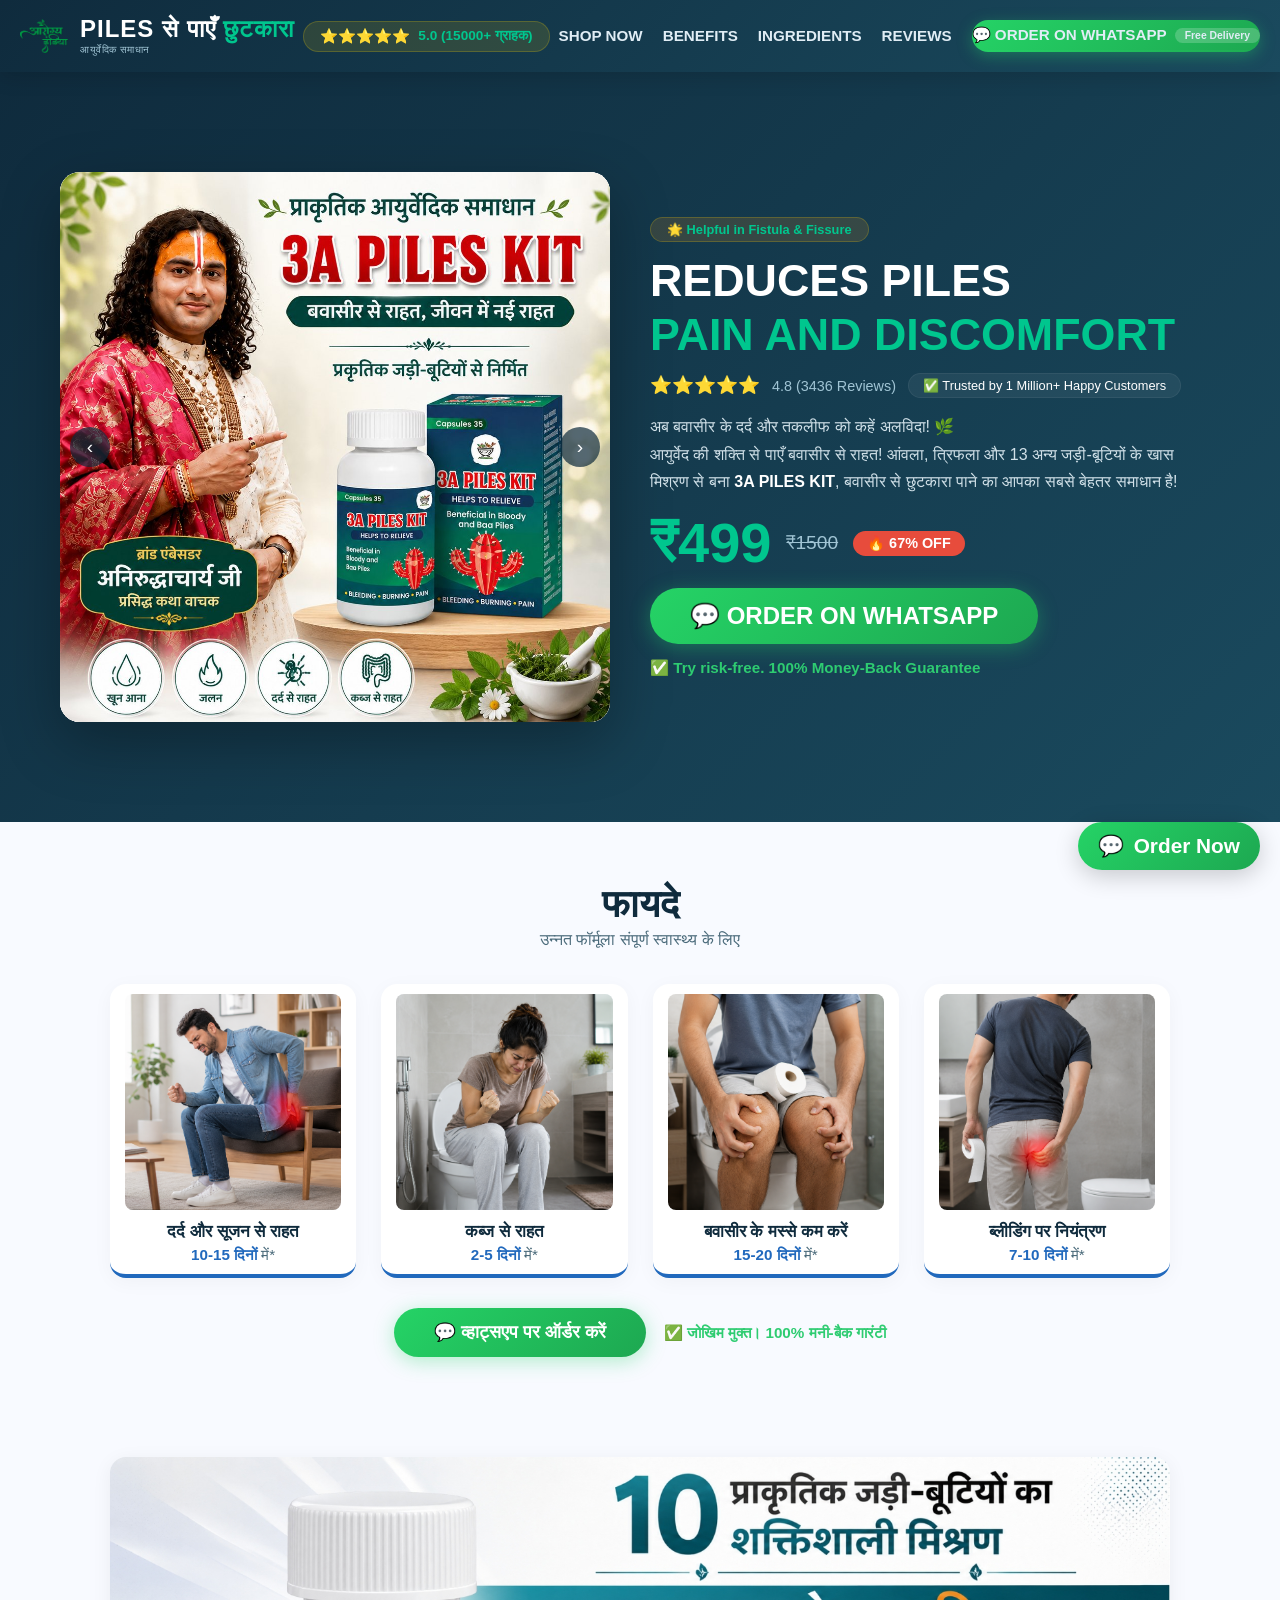
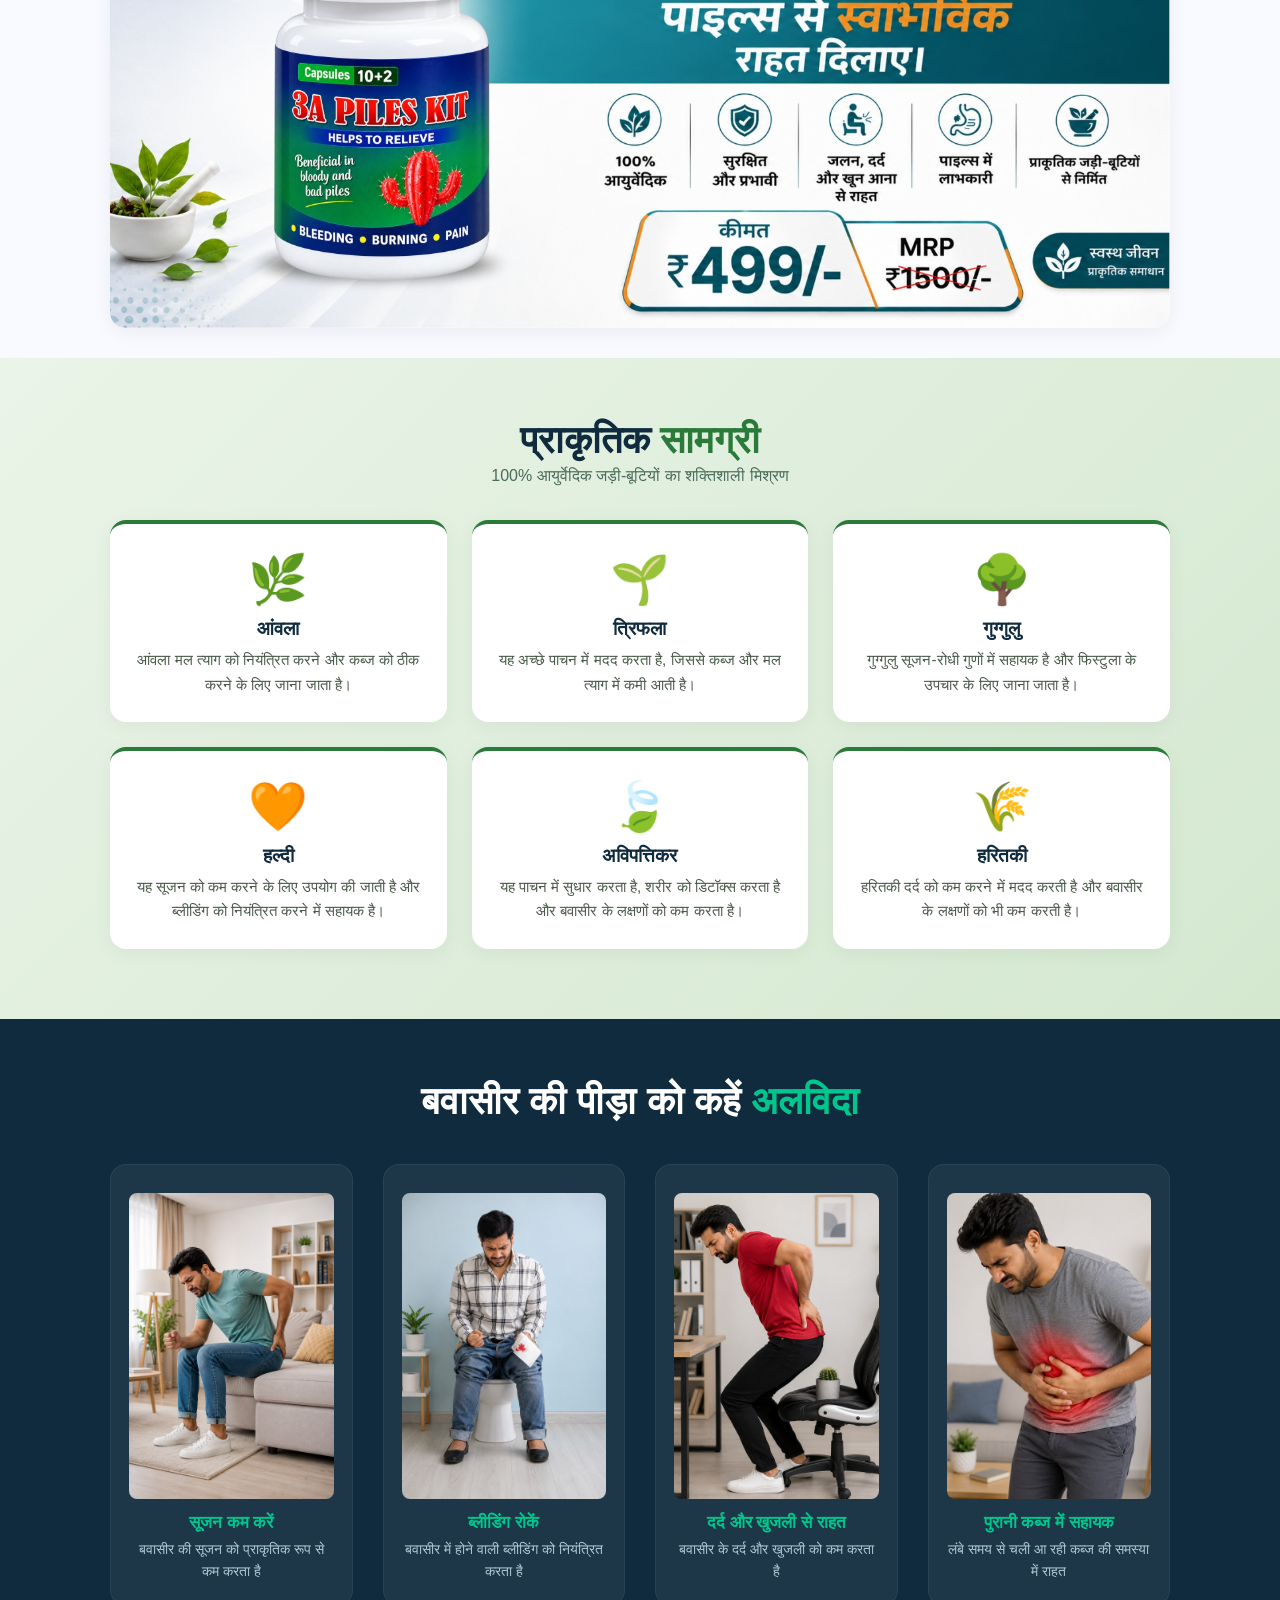
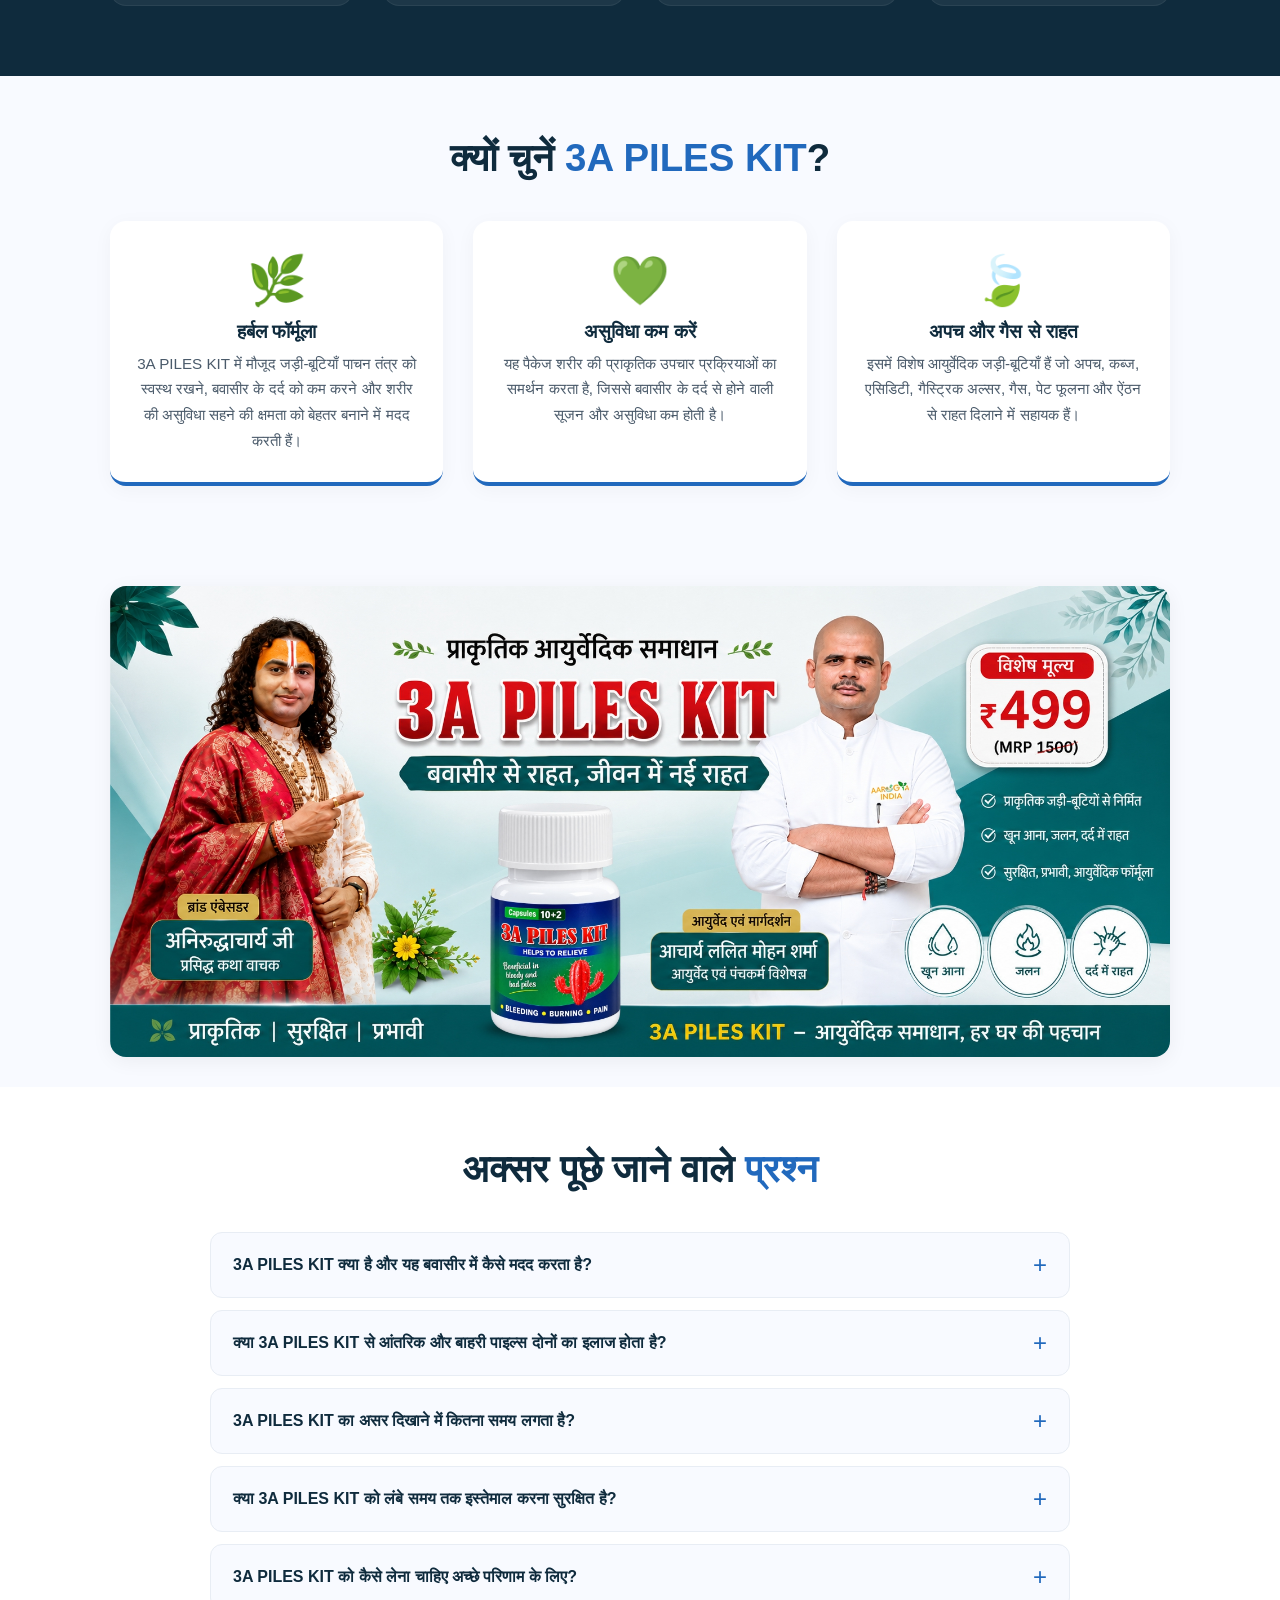
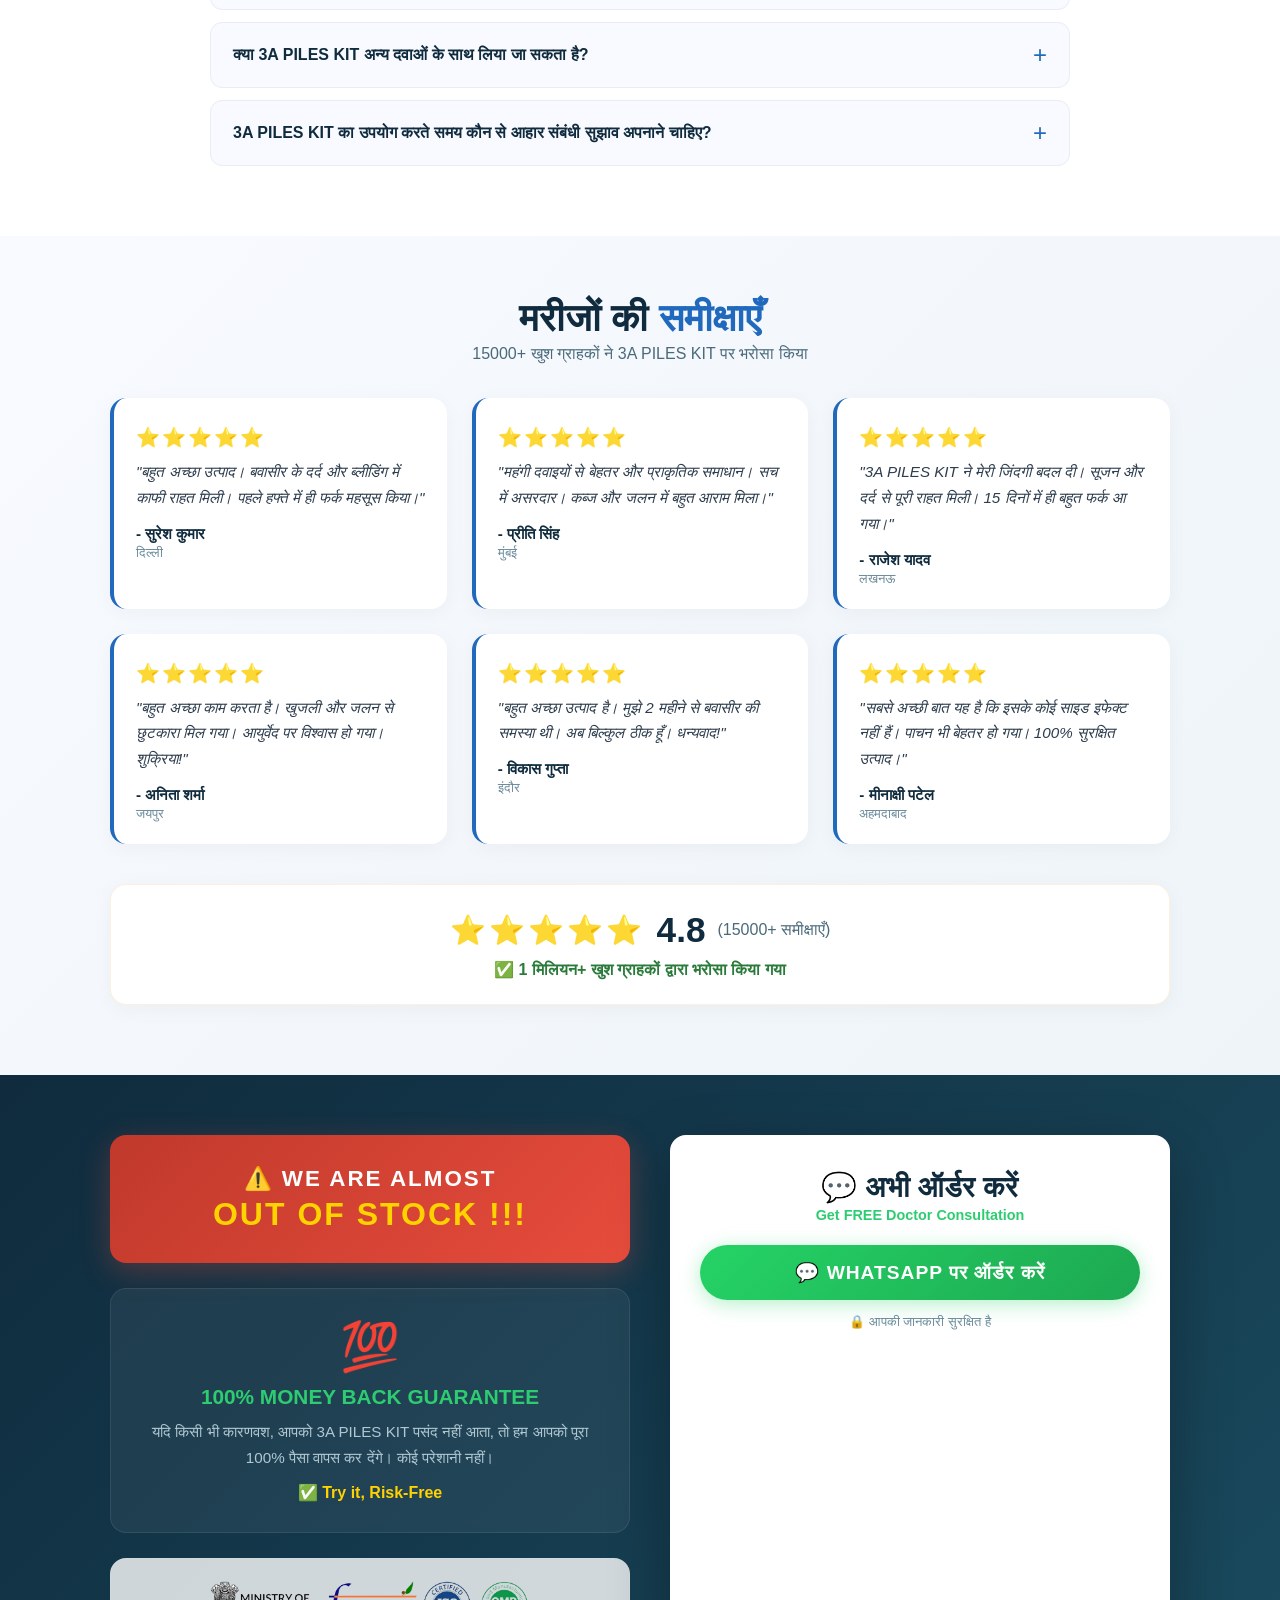
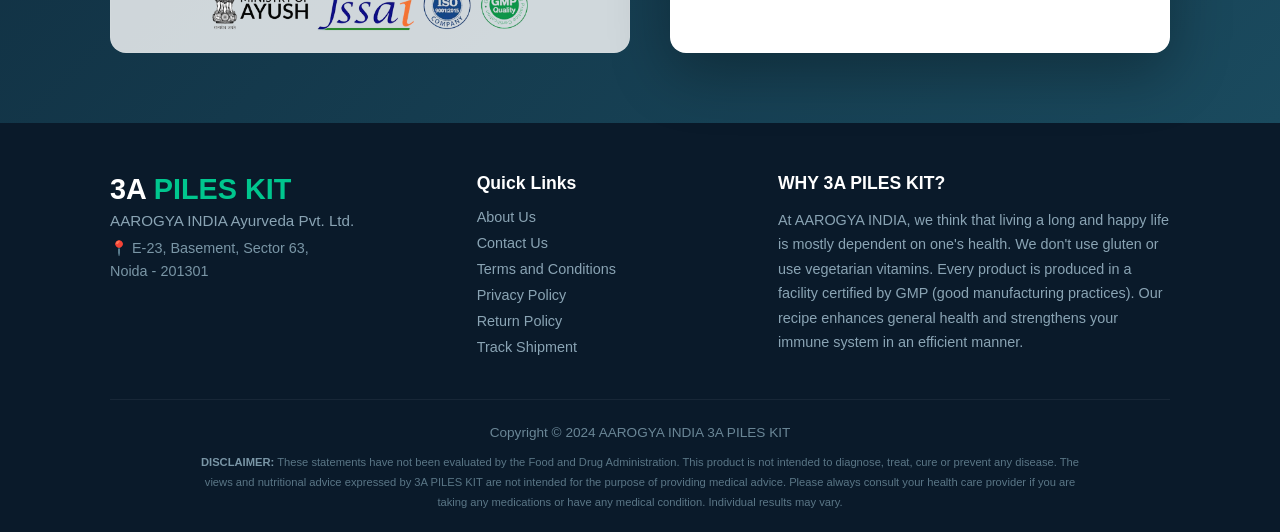
==== index.html @ 6b1318f8 "Initial commit: Piles landing page clone with WhatsApp CTA Clone of pilesrelife.in with all order CT" ====
<!DOCTYPE html>
<html lang="hi">

<head>
    <meta charset="UTF-8">
    <meta name="viewport" content="width=device-width, initial-scale=1.0">
    <title>AAROGYA INDIA - बवासीर से छुटकारा पाएं</title>
    <link rel="stylesheet" href="style.css">
</head>

<body>

    <!-- ============================================================ -->
    <!-- HEADER / NAVBAR -->
    <!-- ============================================================ -->
    <header class="header">
        <div class="container">

            <!-- ---------- LOGO ---------- -->
            <a href="#" class="logo-wrapper">
                <img src="images/logo.png" alt="Aarogya India Logo" style="width:48px; height:48px; object-fit:contain;">

                <div class="brand-text">
                    <!-- ⭐ YAHAN APNA COMPANY NAME LIKHEN ⭐ -->
                    <span class="product-name">
                        PILES से पाएँ <span class="highlight">छुटकारा</span>
                    </span>
                    <span class="tagline">आयुर्वेदिक समाधान</span>
                </div>
            </a>

            <!-- ---------- RATING BADGE (Desktop) ---------- -->
            <div class="rating-badge">
                <span class="stars">⭐⭐⭐⭐⭐</span>
                5.0 (15000+ ग्राहक)
            </div>

            <!-- ---------- NAV LINKS ---------- -->
            <ul class="nav-links" id="navLinks">
                <li><a href="#shop">SHOP NOW</a></li>
                <li><a href="#benefits">BENEFITS</a></li>
                <li><a href="#ingredients">INGREDIENTS</a></li>
                <li><a href="#reviews">REVIEWS</a></li>
                <!-- Mobile Rating (hidden on desktop) -->
                <li class="mobile-rating">
                    <span class="stars">⭐⭐⭐⭐⭐</span> 5.0 (15000+)
                </li>
                <li>
                    <a href="https://wa.me/917042444675?text=PILES3AKIT" target="_blank" rel="noopener" class="btn-order">
                        💬 ORDER ON WHATSAPP
                        <span class="delivery-tag">Free Delivery</span>
                    </a>
                </li>
            </ul>

            <!-- ---------- HAMBURGER (Mobile) ---------- -->
            <button class="hamburger" id="hamburger" aria-label="Toggle Menu">
                <span></span>
                <span></span>
                <span></span>
            </button>

        </div>
    </header>

    <!-- ============================================================ -->
    <!-- PRODUCT HERO SECTION -->
    <!-- ============================================================ -->
    <section class="product-hero" id="shop">
        <div class="container">
            <div class="hero-wrapper">

                <!-- LEFT: IMAGE SLIDER -->
                <div class="hero-slider">
                    <div class="slider-container" id="sliderContainer">
                        <img src="images/main.jpg" alt="3A PILES KIT" class="slide active" id="slide0">
                        <img src="images/5.jpg.jpeg" alt="3A PILES KIT" class="slide" id="slide1">
                        <img src="images/2.jpg.jpeg" alt="3A PILES KIT" class="slide" id="slide2">
                        <img src="images/main-2.jpg" alt="3A PILES KIT" class="slide" id="slide4">

                        <button class="slider-btn prev" id="prevBtn">‹</button>
                        <button class="slider-btn next" id="nextBtn">›</button>
                    </div>
                </div>

                <!-- RIGHT: CONTENT -->
                <div class="hero-content">

                    <div class="badge">🌟 Helpful in Fistula & Fissure</div>

                    <h1 class="main-heading">
                        REDUCES PILES <br><span>PAIN AND DISCOMFORT</span>
                    </h1>

                    <div class="rating">
                        <span class="stars">⭐️⭐️⭐️⭐️⭐️</span>
                        <span class="text">4.8 (3436 Reviews)</span>
                        <span class="trust">✅ Trusted by 1 Million+ Happy Customers</span>
                    </div>

                    <p class="description">
                        अब बवासीर के दर्द और तकलीफ को कहें अलविदा! 🌿<br>
                        आयुर्वेद की शक्ति से पाएँ बवासीर से राहत! आंवला, त्रिफला और 13 अन्य जड़ी-बूटियों के खास मिश्रण
                        से बना <strong>3A PILES KIT</strong>, बवासीर से छुटकारा पाने का आपका सबसे बेहतर समाधान है!
                    </p>

                    <!-- Price -->
                    <div class="price-box">
                        <span class="current-price">₹499</span>
                        <span class="mrp">₹1500</span>
                        <span class="discount-tag">🔥 67% OFF</span>
                    </div>

                    <!-- CTA -->
                    <div class="cta-group">
                        <a href="https://wa.me/917042444675?text=PILES3AKIT" target="_blank" rel="noopener" class="btn-order-hero">
                            💬 ORDER ON WHATSAPP
                        </a>
                        <span class="guarantee">✅ Try risk-free. 100% Money-Back Guarantee</span>
                    </div>

                </div>
            </div>
        </div>
    </section>

    <!-- ============================================================ -->
    <!-- BENEFITS SECTION - WITH SQUARE IMAGES -->
    <!-- ============================================================ -->
    <section class="benefits-section" id="benefits">
        <div class="container">
            <h2 class="benefits-title">फायदे <span>उन्नत फॉर्मूला संपूर्ण स्वास्थ्य के लिए</span></h2>

            <div class="benefits-grid">
                <!-- Benefit 1 -->
                <div class="benefit-card">
                    <div class="benefit-image">
                        <img src="images/benefit-pain.png" alt="दर्द और सूजन से राहत">
                    </div>
                    <h3>दर्द और सूजन से राहत</h3>
                    <p><strong>10-15 दिनों</strong> में*</p>
                </div>

                <!-- Benefit 2 -->
                <div class="benefit-card">
                    <div class="benefit-image">
                        <img src="images/benefit-constipation.png" alt="कब्ज से राहत">
                    </div>
                    <h3>कब्ज से राहत</h3>
                    <p><strong>2-5 दिनों</strong> में*</p>
                </div>

                <!-- Benefit 3 -->
                <div class="benefit-card">
                    <div class="benefit-image">
                        <img src="images/benefit-shrink.png" alt="बवासीर के मस्से कम करें">
                    </div>
                    <h3>बवासीर के मस्से कम करें</h3>
                    <p><strong>15-20 दिनों</strong> में*</p>
                </div>

                <!-- Benefit 4 -->
                <div class="benefit-card">
                    <div class="benefit-image">
                        <img src="images/benefit-bleeding.png" alt="ब्लीडिंग पर नियंत्रण">
                    </div>
                    <h3>ब्लीडिंग पर नियंत्रण</h3>
                    <p><strong>7-10 दिनों</strong> में*</p>
                </div>
            </div>

            <div class="benefits-cta">
                <a href="https://wa.me/917042444675?text=PILES3AKIT" target="_blank" rel="noopener" class="btn-benefits">💬 व्हाट्सएप पर ऑर्डर करें</a>
                <span class="benefits-guarantee">✅ जोखिम मुक्त। 100% मनी-बैक गारंटी</span>
            </div>
        </div>
    </section>

    <!-- ============================================================ -->
    <!-- BANNER SECTION -->
    <!-- ============================================================ -->
    <section class="banner-section">
        <div class="container">
            <div class="banner-wrapper">
                <img src="images/Blend-Of-1024x455.png.jpeg" alt="3A PILES KIT - आयुर्वेदिक समाधान" class="banner-image">
            </div>
        </div>
    </section>

    <!-- ============================================================ -->
    <!-- INGREDIENTS SECTION -->
    <!-- ============================================================ -->
    <section class="ingredients-section" id="ingredients">
        <div class="container">
            <h2 class="ingredients-title">प्राकृतिक <span>सामग्री</span></h2>
            <p class="ingredients-subtitle">100% आयुर्वेदिक जड़ी-बूटियों का शक्तिशाली मिश्रण</p>

            <div class="ingredients-grid">
                <!-- Ingredient 1 -->
                <div class="ingredient-card">
                    <div class="ingredient-icon">🌿</div>
                    <h3>आंवला</h3>
                    <p>आंवला मल त्याग को नियंत्रित करने और कब्ज को ठीक करने के लिए जाना जाता है।</p>
                </div>

                <!-- Ingredient 2 -->
                <div class="ingredient-card">
                    <div class="ingredient-icon">🌱</div>
                    <h3>त्रिफला</h3>
                    <p>यह अच्छे पाचन में मदद करता है, जिससे कब्ज और मल त्याग में कमी आती है।</p>
                </div>

                <!-- Ingredient 3 -->
                <div class="ingredient-card">
                    <div class="ingredient-icon">🌳</div>
                    <h3>गुग्गुलु</h3>
                    <p>गुग्गुलु सूजन-रोधी गुणों में सहायक है और फिस्टुला के उपचार के लिए जाना जाता है।</p>
                </div>

                <!-- Ingredient 4 -->
                <div class="ingredient-card">
                    <div class="ingredient-icon">🧡</div>
                    <h3>हल्दी</h3>
                    <p>यह सूजन को कम करने के लिए उपयोग की जाती है और ब्लीडिंग को नियंत्रित करने में सहायक है।</p>
                </div>

                <!-- Ingredient 5 -->
                <div class="ingredient-card">
                    <div class="ingredient-icon">🍃</div>
                    <h3>अविपत्तिकर</h3>
                    <p>यह पाचन में सुधार करता है, शरीर को डिटॉक्स करता है और बवासीर के लक्षणों को कम करता है।</p>
                </div>

                <!-- Ingredient 6 -->
                <div class="ingredient-card">
                    <div class="ingredient-icon">🌾</div>
                    <h3>हरितकी</h3>
                    <p>हरितकी दर्द को कम करने में मदद करती है और बवासीर के लक्षणों को भी कम करती है।</p>
                </div>
            </div>
        </div>
    </section>

    <!-- ============================================================ -->
    <!-- SAY GOODBYE SECTION - WITH SQUARE IMAGES -->
    <!-- ============================================================ -->
    <section class="goodbye-section">
        <div class="container">
            <h2 class="goodbye-title">बवासीर की पीड़ा को कहें <span>अलविदा</span></h2>

            <div class="goodbye-grid">
                <!-- Item 1 -->
                <div class="goodbye-item">
                    <div class="goodbye-image">
                        <img src="images/goodbye-inflammation.png" alt="सूजन कम करें">
                    </div>
                    <h3>सूजन कम करें</h3>
                    <p>बवासीर की सूजन को प्राकृतिक रूप से कम करता है</p>
                </div>

                <!-- Item 2 -->
                <div class="goodbye-item">
                    <div class="goodbye-image">
                        <img src="images/goodbye-bleeding.png" alt="ब्लीडिंग रोकें">
                    </div>
                    <h3>ब्लीडिंग रोकें</h3>
                    <p>बवासीर में होने वाली ब्लीडिंग को नियंत्रित करता है</p>
                </div>

                <!-- Item 3 -->
                <div class="goodbye-item">
                    <div class="goodbye-image">
                        <img src="images/goodbye-pain.png" alt="दर्द और खुजली से राहत">
                    </div>
                    <h3>दर्द और खुजली से राहत</h3>
                    <p>बवासीर के दर्द और खुजली को कम करता है</p>
                </div>

                <!-- Item 4 -->
                <div class="goodbye-item">
                    <div class="goodbye-image">
                        <img src="images/goodbye-constipation.png" alt="पुरानी कब्ज में सहायक">
                    </div>
                    <h3>पुरानी कब्ज में सहायक</h3>
                    <p>लंबे समय से चली आ रही कब्ज की समस्या में राहत</p>
                </div>
            </div>
        </div>
    </section>

    <!-- ============================================================ -->
    <!-- WHY CHOOSE SECTION -->
    <!-- ============================================================ -->
    <section class="whychoose-section">
        <div class="container">
            <h2 class="whychoose-title">क्यों चुनें <span>3A PILES KIT</span>?</h2>

            <div class="whychoose-grid">
                <!-- Item 1 -->
                <div class="whychoose-item">
                    <div class="whychoose-icon">🌿</div>
                    <h3>हर्बल फॉर्मूला</h3>
                    <p>3A PILES KIT में मौजूद जड़ी-बूटियाँ पाचन तंत्र को स्वस्थ रखने, बवासीर के दर्द को कम करने और शरीर
                        की असुविधा सहने की क्षमता को बेहतर बनाने में मदद करती हैं।</p>
                </div>

                <!-- Item 2 -->
                <div class="whychoose-item">
                    <div class="whychoose-icon">💚</div>
                    <h3>असुविधा कम करें</h3>
                    <p>यह पैकेज शरीर की प्राकृतिक उपचार प्रक्रियाओं का समर्थन करता है, जिससे बवासीर के दर्द से होने वाली
                        सूजन और असुविधा कम होती है।</p>
                </div>

                <!-- Item 3 -->
                <div class="whychoose-item">
                    <div class="whychoose-icon">🍃</div>
                    <h3>अपच और गैस से राहत</h3>
                    <p>इसमें विशेष आयुर्वेदिक जड़ी-बूटियाँ हैं जो अपच, कब्ज, एसिडिटी, गैस्ट्रिक अल्सर, गैस, पेट फूलना और
                        ऐंठन से राहत दिलाने में सहायक हैं।</p>
                </div>
            </div>
        </div>
    </section>

    <!-- ============================================================ -->
    <!-- BANNER SECTION -->
    <!-- ============================================================ -->
    <section class="banner-section">
        <div class="container">
            <div class="banner-wrapper">
                <img src="images/Blend-Of-1024x455-2.png.jpeg" alt="3A PILES KIT - आयुर्वेदिक समाधान" class="banner-image">
            </div>
        </div>
    </section>

    <!-- ============================================================ -->
    <!-- FAQ SECTION -->
    <!-- ============================================================ -->
    <section class="faq-section">
        <div class="container">
            <h2 class="faq-title">अक्सर पूछे जाने वाले <span>प्रश्न</span></h2>

            <div class="faq-list">
                <!-- FAQ 1 -->
                <div class="faq-item">
                    <div class="faq-question" onclick="toggleFAQ(this)">
                        <span>3A PILES KIT क्या है और यह बवासीर में कैसे मदद करता है?</span>
                        <span class="faq-toggle">+</span>
                    </div>
                    <div class="faq-answer">
                        <p>3A PILES KIT एक आयुर्वेदिक सप्लीमेंट है जो पाइल्स (बवासीर), फिस्टुला और फिशर की समस्या में
                            प्राकृतिक राहत प्रदान करता है। यह दर्द, जलन, खुजली और सूजन को कम करता है और पाचन को सुधारता
                            है, जिससे हेल्दी बाउल मूवमेंट्स को बढ़ावा मिलता है।</p>
                    </div>
                </div>

                <!-- FAQ 2 -->
                <div class="faq-item">
                    <div class="faq-question" onclick="toggleFAQ(this)">
                        <span>क्या 3A PILES KIT से आंतरिक और बाहरी पाइल्स दोनों का इलाज होता है?</span>
                        <span class="faq-toggle">+</span>
                    </div>
                    <div class="faq-answer">
                        <p>हाँ, 3A PILES KIT दोनों प्रकार की पाइल्स - आंतरिक (Internal) और बाहरी (External) के लिए
                            प्रभावी है। यह सूजन को कम करता है, खुजली और जलन से राहत देता है और प्रभावित क्षेत्र को शांत
                            करता है, जिससे दर्द और ब्लीडिंग में राहत मिलती है।</p>
                    </div>
                </div>

                <!-- FAQ 3 -->
                <div class="faq-item">
                    <div class="faq-question" onclick="toggleFAQ(this)">
                        <span>3A PILES KIT का असर दिखाने में कितना समय लगता है?</span>
                        <span class="faq-toggle">+</span>
                    </div>
                    <div class="faq-answer">
                        <p>अधिकतर उपयोगकर्ता कुछ दिनों में ही राहत महसूस करना शुरू कर देते हैं। हालांकि, पूरी तरह से ठीक
                            होने में 2 से 4 सप्ताह लग सकते हैं, जो पाइल्स की स्थिति और व्यक्ति की प्रतिक्रिया पर निर्भर
                            करता है।</p>
                    </div>
                </div>

                <!-- FAQ 4 -->
                <div class="faq-item">
                    <div class="faq-question" onclick="toggleFAQ(this)">
                        <span>क्या 3A PILES KIT को लंबे समय तक इस्तेमाल करना सुरक्षित है?</span>
                        <span class="faq-toggle">+</span>
                    </div>
                    <div class="faq-answer">
                        <p>हाँ, 3A PILES KIT पूरी तरह से प्राकृतिक आयुर्वेदिक सामग्री से बना है और लंबे समय तक उपयोग
                            करने के लिए सुरक्षित है। यह पाचन स्वास्थ्य को सपोर्ट करता है और बवासीर के दोबारा होने से
                            बचाता है।</p>
                    </div>
                </div>

                <!-- FAQ 5 -->
                <div class="faq-item">
                    <div class="faq-question" onclick="toggleFAQ(this)">
                        <span>3A PILES KIT को कैसे लेना चाहिए अच्छे परिणाम के लिए?</span>
                        <span class="faq-toggle">+</span>
                    </div>
                    <div class="faq-answer">
                        <p>अच्छे परिणामों के लिए, 3A PILES KIT को पैकेजिंग पर दिए गए डोज़ निर्देशों या अपने हेल्थकेयर
                            प्रोवाइडर की सलाह अनुसार लें। साथ ही, हेल्दी डाइट बनाए रखें और ज्यादा पानी पीएं ताकि पाचन
                            बेहतर हो सके।</p>
                    </div>
                </div>

                <!-- FAQ 6 -->
                <div class="faq-item">
                    <div class="faq-question" onclick="toggleFAQ(this)">
                        <span>क्या 3A PILES KIT अन्य दवाओं के साथ लिया जा सकता है?</span>
                        <span class="faq-toggle">+</span>
                    </div>
                    <div class="faq-answer">
                        <p>हाँ, 3A PILES KIT एक आयुर्वेदिक सप्लीमेंट है और आमतौर पर अन्य दवाओं के साथ लिया जा सकता है।
                            फिर भी, कोई भी प्रिस्क्रिप्शन दवा के साथ लेने से पहले अपने डॉक्टर से सलाह लेना बेहतर है।</p>
                    </div>
                </div>

                <!-- FAQ 7 -->
                <div class="faq-item">
                    <div class="faq-question" onclick="toggleFAQ(this)">
                        <span>3A PILES KIT का उपयोग करते समय कौन से आहार संबंधी सुझाव अपनाने चाहिए?</span>
                        <span class="faq-toggle">+</span>
                    </div>
                    <div class="faq-answer">
                        <p>3A PILES KIT उपयोग करते समय, मसालेदार और तले-भुने भोजन से बचें, क्योंकि ये बवासीर को और बढ़ा
                            सकते हैं। फाइबर युक्त भोजन जैसे फल, सब्जियाँ और साबुत अनाज को अपनी डाइट में शामिल करें और
                            खूब पानी पीएं ताकि कब्ज से बचा जा सके।</p>
                    </div>
                </div>
            </div>
        </div>
    </section>

    <!-- ============================================================ -->
    <!-- REVIEWS SECTION -->
    <!-- ============================================================ -->
    <section class="reviews-section" id="reviews">
        <div class="container">
            <h2 class="reviews-title">मरीजों की <span>समीक्षाएँ</span></h2>
            <p class="reviews-subtitle">15000+ खुश ग्राहकों ने 3A PILES KIT पर भरोसा किया</p>

            <div class="reviews-grid">
                <!-- Review 1 -->
                <div class="review-card">
                    <div class="review-stars">⭐⭐⭐⭐⭐</div>
                    <p class="review-text">"बहुत अच्छा उत्पाद। बवासीर के दर्द और ब्लीडिंग में काफी राहत मिली। पहले हफ्ते
                        में ही फर्क महसूस किया।"</p>
                    <div class="reviewer">
                        <span class="reviewer-name">- सुरेश कुमार</span>
                        <span class="reviewer-city">दिल्ली</span>
                    </div>
                </div>

                <!-- Review 2 -->
                <div class="review-card">
                    <div class="review-stars">⭐⭐⭐⭐⭐</div>
                    <p class="review-text">"महंगी दवाइयों से बेहतर और प्राकृतिक समाधान। सच में असरदार। कब्ज और जलन में
                        बहुत आराम मिला।"</p>
                    <div class="reviewer">
                        <span class="reviewer-name">- प्रीति सिंह</span>
                        <span class="reviewer-city">मुंबई</span>
                    </div>
                </div>

                <!-- Review 3 -->
                <div class="review-card">
                    <div class="review-stars">⭐⭐⭐⭐⭐</div>
                    <p class="review-text">"3A PILES KIT ने मेरी जिंदगी बदल दी। सूजन और दर्द से पूरी राहत मिली। 15 दिनों
                        में ही बहुत फर्क आ गया।"</p>
                    <div class="reviewer">
                        <span class="reviewer-name">- राजेश यादव</span>
                        <span class="reviewer-city">लखनऊ</span>
                    </div>
                </div>

                <!-- Review 4 -->
                <div class="review-card">
                    <div class="review-stars">⭐⭐⭐⭐⭐</div>
                    <p class="review-text">"बहुत अच्छा काम करता है। खुजली और जलन से छुटकारा मिल गया। आयुर्वेद पर विश्वास
                        हो गया। शुक्रिया!"</p>
                    <div class="reviewer">
                        <span class="reviewer-name">- अनिता शर्मा</span>
                        <span class="reviewer-city">जयपुर</span>
                    </div>
                </div>

                <!-- Review 5 -->
                <div class="review-card">
                    <div class="review-stars">⭐⭐⭐⭐⭐</div>
                    <p class="review-text">"बहुत अच्छा उत्पाद है। मुझे 2 महीने से बवासीर की समस्या थी। अब बिल्कुल ठीक
                        हूँ। धन्यवाद!"</p>
                    <div class="reviewer">
                        <span class="reviewer-name">- विकास गुप्ता</span>
                        <span class="reviewer-city">इंदौर</span>
                    </div>
                </div>

                <!-- Review 6 -->
                <div class="review-card">
                    <div class="review-stars">⭐⭐⭐⭐⭐</div>
                    <p class="review-text">"सबसे अच्छी बात यह है कि इसके कोई साइड इफेक्ट नहीं हैं। पाचन भी बेहतर हो गया।
                        100% सुरक्षित उत्पाद।"</p>
                    <div class="reviewer">
                        <span class="reviewer-name">- मीनाक्षी पटेल</span>
                        <span class="reviewer-city">अहमदाबाद</span>
                    </div>
                </div>
            </div>

            <!-- Rating Summary -->
            <div class="reviews-summary">
                <div class="summary-rating">
                    <span class="big-stars">⭐⭐⭐⭐⭐</span>
                    <span class="big-number">4.8</span>
                    <span class="big-text">(15000+ समीक्षाएँ)</span>
                </div>
                <div class="summary-trust">
                    ✅ 1 मिलियन+ खुश ग्राहकों द्वारा भरोसा किया गया
                </div>
            </div>
        </div>
    </section>

    <!-- ============================================================ -->
    <!-- ORDER SECTION - WITH CERTIFICATE -->
    <!-- ============================================================ -->
    <section class="order-section" id="order">
        <div class="container">
            <div class="order-wrapper">

                <!-- Left: Urgency + Guarantee + Certificate -->
                <div class="order-left">
                    <div class="stock-badge">⚠️ WE ARE ALMOST <br><span>OUT OF STOCK !!!</span></div>

                    <div class="guarantee-box">
                        <div class="guarantee-icon">💯</div>
                        <h3>100% MONEY BACK GUARANTEE</h3>
                        <p>यदि किसी भी कारणवश, आपको 3A PILES KIT पसंद नहीं आता, तो हम आपको पूरा 100% पैसा वापस कर देंगे।
                            कोई परेशानी नहीं।</p>
                        <span class="risk-free">✅ Try it, Risk-Free</span>
                    </div>

                    <!-- Certificate Image -->
                    <div class="certificate-box">
                        <img src="images/certificate.webp" alt="Certificate - 3A PILES KIT" class="certificate-image">
                    </div>
                </div>

                <!-- Right: WhatsApp Order CTA -->
                <div class="order-right">
                    <div class="order-form-box">
                        <h3>💬 अभी ऑर्डर करें</h3>
                        <p class="form-subtitle">Get FREE Doctor Consultation</p>

                        <a href="https://wa.me/917042444675?text=PILES3AKIT" target="_blank" rel="noopener" class="btn-order-now" style="display:flex;align-items:center;justify-content:center;gap:10px;text-decoration:none;">
                            💬 WhatsApp पर ऑर्डर करें
                        </a>

                        <p class="form-security">🔒 आपकी जानकारी सुरक्षित है</p>
                    </div>
                </div>

            </div>
        </div>
    </section>

    <!-- ============================================================ -->
    <!-- CALL & ORDER WIDGET - Floating -->
    <!-- ============================================================ -->
    <div class="floating-widgets">
        <!-- WhatsApp Order Button -->
        <a href="https://wa.me/917042444675?text=PILES3AKIT" target="_blank" rel="noopener" class="float-order">
            <span class="float-icon">💬</span>
            <span class="float-text">Order Now</span>
        </a>
    </div>

    <!-- ============================================================ -->
    <!-- FOOTER SECTION -->
    <!-- ============================================================ -->
    <footer class="footer">
        <div class="container">
            <div class="footer-top">
                <!-- Brand Info -->
                <div class="footer-brand">
                    <h2 class="footer-logo">3A <span>PILES KIT</span></h2>
                    <p class="footer-company">AAROGYA INDIA Ayurveda Pvt. Ltd.</p>
                    <p class="footer-address">
                        📍 E-23, Basement, Sector 63,<br>
                        Noida - 201301
                    </p>
                </div>

                <!-- Quick Links -->
                <div class="footer-links">
                    <h3>Quick Links</h3>
                    <ul>
                        <li><a href="#about">About Us</a></li>
                        <li><a href="#contact">Contact Us</a></li>
                        <li><a href="#terms">Terms and Conditions</a></li>
                        <li><a href="#privacy">Privacy Policy</a></li>
                        <li><a href="#return">Return Policy</a></li>
                        <li><a href="#track">Track Shipment</a></li>
                    </ul>
                </div>

                <!-- Why Us -->
                <div class="footer-why">
                    <h3>WHY 3A PILES KIT?</h3>
                    <p>
                        At AAROGYA INDIA, we think that living a long and happy life is mostly dependent on one's
                        health.
                        We don't use gluten or use vegetarian vitamins. Every product is produced in a facility
                        certified
                        by GMP (good manufacturing practices). Our recipe enhances general health and strengthens your
                        immune system in an efficient manner.
                    </p>
                </div>
            </div>

            <!-- Footer Bottom -->
            <div class="footer-bottom">
                <p class="footer-copy">Copyright © 2024 AAROGYA INDIA 3A PILES KIT</p>
                <p class="footer-disclaimer">
                    <strong>DISCLAIMER:</strong> These statements have not been evaluated by the Food and Drug
                    Administration.
                    This product is not intended to diagnose, treat, cure or prevent any disease. The views and
                    nutritional
                    advice expressed by 3A PILES KIT are not intended for the purpose of providing medical advice.
                    Please
                    always consult your health care provider if you are taking any medications or have any medical
                    condition.
                    Individual results may vary.
                </p>
            </div>
        </div>
    </footer>

    <script src="script.js"></script>

</body>

</html>
---- style.css ----
/* ---------- RESET & BASE ---------- */
* {
    margin: 0;
    padding: 0;
    box-sizing: border-box;
}

html {
    scroll-behavior: smooth;
}

.btn-order:focus-visible,
.btn-order-hero:focus-visible,
.btn-benefits:focus-visible,
.btn-order-now:focus-visible,
.float-order:focus-visible,
.float-call:focus-visible {
    outline: 3px solid #ffd200;
    outline-offset: 3px;
}

body {
    font-family: 'Segoe UI', 'Poppins', sans-serif;
    background: #f5f7fa;
}

#shop,
#benefits,
#ingredients,
#reviews,
#order {
    scroll-margin-top: 90px;
}

/* ---------- HEADER / NAVBAR ---------- */
.header {
    background: linear-gradient(135deg, #0f2b3d, #1a4a5e);
    padding: 12px 0;
    position: sticky;
    top: 0;
    z-index: 1000;
    box-shadow: 0 4px 20px rgba(0, 0, 0, 0.15);
}

.header .container {
    max-width: 1400px;
    margin: 0 auto;
    padding: 0 20px;
    display: flex;
    flex-wrap: wrap;
    align-items: center;
    justify-content: space-between;
}

/* ---------- LOGO + BRAND ---------- */
.logo-wrapper {
    display: flex;
    align-items: center;
    gap: 12px;
    text-decoration: none;
}

.logo-wrapper .logo-icon {
    width: 48px;
    height: 48px;
    background: #00c68e;
    border-radius: 50%;
    display: flex;
    align-items: center;
    justify-content: center;
    font-size: 1.6rem;
    font-weight: 900;
    color: #0f2b3d;
    flex-shrink: 0;
}

.logo-wrapper .brand-text {
    display: flex;
    flex-direction: column;
    line-height: 1.2;
}

.logo-wrapper .brand-text .product-name {
    font-size: 1.5rem;
    font-weight: 900;
    color: #fff;
    letter-spacing: 1px;
}

/* ⭐ YAHAN APNA COMPANY NAME DAALEIN ⭐ */
.logo-wrapper .brand-text .product-name .highlight {
    color: #00c68e;
}

.logo-wrapper .brand-text .tagline {
    font-size: 0.65rem;
    color: #a0c4d4;
    letter-spacing: 0.5px;
    font-weight: 500;
}

/* ---------- RATING BADGE (Desktop) ---------- */
.rating-badge {
    background: rgba(255, 215, 0, 0.12);
    padding: 6px 16px;
    border-radius: 40px;
    border: 1px solid rgba(255, 215, 0, 0.2);
    display: flex;
    align-items: center;
    gap: 8px;
    color: #00c68e;
    font-size: 0.85rem;
    font-weight: 600;
    white-space: nowrap;
}

.rating-badge .stars {
    color: #00c68e;
    font-size: 0.9rem;
}

/* ---------- NAV LINKS ---------- */
.nav-links {
    display: flex;
    align-items: center;
    gap: 20px;
    list-style: none;
}

.nav-links a {
    color: #e0edf5;
    text-decoration: none;
    font-size: 0.95rem;
    font-weight: 600;
    transition: color 0.3s;
    padding: 6px 0;
    border-bottom: 2px solid transparent;
}

.nav-links a:hover {
    color: #00c68e;
    border-bottom-color: #00c68e;
}

/* ---------- CTA BUTTON (ORDER NOW) ---------- */
.btn-order {
    background: linear-gradient(135deg, #25D366, #1DA851);
    color: #fff;
    padding: 10px 28px;
    border-radius: 50px;
    text-decoration: none;
    font-weight: 800;
    font-size: 0.95rem;
    transition: transform 0.3s, box-shadow 0.3s;
    box-shadow: 0 4px 15px rgba(37, 211, 102, 0.35);
    display: inline-flex;
    align-items: center;
    gap: 8px;
    white-space: nowrap;
}

.btn-order:hover {
    transform: translateY(-2px);
    box-shadow: 0 8px 25px rgba(37, 211, 102, 0.45);
}

.btn-order .delivery-tag {
    font-size: 0.65rem;
    background: rgba(255, 255, 255, 0.2);
    padding: 2px 10px;
    border-radius: 20px;
    font-weight: 600;
}

/* ---------- HAMBURGER (Mobile Toggle) ---------- */
.hamburger {
    display: none;
    flex-direction: column;
    gap: 5px;
    cursor: pointer;
    padding: 4px;
    background: none;
    border: none;
}

.hamburger span {
    width: 28px;
    height: 3px;
    background: #fff;
    border-radius: 4px;
    transition: 0.3s;
}

/* ---------- RESPONSIVE DESIGN ---------- */

/* Tablet & Small Laptop */
@media (max-width: 992px) {
    .rating-badge {
        display: none;
    }
}

/* Mobile */
@media (max-width: 768px) {
    .header .container {
        flex-wrap: nowrap;
    }

    .logo-wrapper .brand-text .product-name {
        font-size: 1.2rem;
    }

    .logo-wrapper .logo-icon {
        width: 40px;
        height: 40px;
        font-size: 1.2rem;
    }

    /* Hide nav links & CTA on mobile (will show in drawer) */
    .nav-links {
        display: none;
        flex-direction: column;
        width: 100%;
        background: #0f2b3d;
        padding: 20px;
        position: absolute;
        top: 100%;
        left: 0;
        border-top: 1px solid rgba(255, 255, 255, 0.06);
        box-shadow: 0 10px 30px rgba(0, 0, 0, 0.2);
    }

    .nav-links.open {
        display: flex;
    }

    .nav-links a {
        padding: 12px 0;
        width: 100%;
        text-align: center;
        border-bottom: 1px solid rgba(255, 255, 255, 0.05);
    }

    .nav-links a:hover {
        border-bottom-color: #00c68e;
    }

    .nav-links .btn-order {
        justify-content: center;
        width: 100%;
        margin-top: 10px;
    }

    /* Show hamburger */
    .hamburger {
        display: flex;
    }

    /* Mobile rating badge inside nav */
    .mobile-rating {
        display: flex !important;
        justify-content: center;
        padding: 8px 0 4px;
        color: #00c68e;
        font-size: 0.8rem;
        font-weight: 600;
        gap: 6px;
    }

    .mobile-rating .stars {
        color: #00c68e;
    }
}

/* Hide mobile rating on desktop, show on mobile */
.mobile-rating {
    display: none !important;
}

@media (max-width: 768px) {
    .mobile-rating {
        display: flex !important;
    }
}

/* Small phones */
@media (max-width: 400px) {
    .logo-wrapper .brand-text .product-name {
        font-size: 1.3rem;
    }

    .logo-wrapper .brand-text .tagline {
        font-size: 0.55rem;
    }

    .logo-wrapper .logo-icon {
        width: 34px;
        height: 34px;
        font-size: 1rem;
    }

    .btn-order {
        padding: 8px 18px;
        font-size: 0.8rem;
    }

    .btn-order .delivery-tag {
        display: none;
    }
}

/* ============================================================ */
/* PRODUCT HERO SECTION */
/* ============================================================ */
/* ============================================================ */
/* PRODUCT HERO SECTION - FIXED */
/* ============================================================ */
.product-hero {
    background: linear-gradient(135deg, #0f2b3d, #1a4a5e);
    padding: 100px 0;
    color: #fff;
}

.product-hero .container {
    max-width: 1200px;
    margin: 0 auto;
    padding: 0 20px;
}

.product-hero .hero-wrapper {
    display: flex;
    flex-wrap: wrap;
    align-items: center;
    justify-content: center;
    gap: 40px;
}

/* ---------- SLIDER (Fixed Container) ---------- */
.hero-slider {
    flex: 0 1 550px;
    /* <-- Fixed width, grow nahi karega */
    max-width: 550px;
    width: 100%;
    border-radius: 20px;
    overflow: hidden;
    box-shadow: 0 20px 60px rgba(0, 0, 0, 0.3);
    background: #fff;
    margin: 0 auto;
    /* <-- Center align */
}

.slider-container {
    position: relative;
    width: 100%;
    padding-bottom: 100%;
    /* <-- 1:1 Aspect Ratio */
    height: 0;
    background: #fff;
    overflow: hidden;
}

.slider-container .slide {
    position: absolute;
    top: 0;
    left: 0;
    width: 100%;
    height: 100%;
    opacity: 0;
    transition: opacity 0.6s ease;
    object-fit: contain;
    background: #fff;
    display: block;
}

.slider-container .slide.active {
    opacity: 1;
}

/* Slider Buttons */
.slider-btn {
    position: absolute;
    top: 50%;
    transform: translateY(-50%);
    background: rgba(15, 43, 61, 0.7);
    color: #fff;
    border: none;
    width: 40px;
    height: 40px;
    border-radius: 50%;
    font-size: 1.2rem;
    cursor: pointer;
    transition: background 0.3s;
    z-index: 10;
    display: flex;
    align-items: center;
    justify-content: center;
}

.slider-btn:hover {
    background: rgba(247, 151, 30, 0.8);
}

.slider-btn.prev {
    left: 10px;
}

.slider-btn.next {
    right: 10px;
}

/* ---------- CONTENT ---------- */
.hero-content {
    flex: 1 1 450px;
    min-width: 280px;
}

/* ---------- RESPONSIVE ---------- */
@media (max-width: 992px) {
    .product-hero .hero-wrapper {
        gap: 30px;
    }

    .hero-slider {
        flex: 0 1 380px;
        max-width: 380px;
    }
}

@media (max-width: 768px) {
    .product-hero {
        padding: 30px 0 40px;
    }

    .product-hero .hero-wrapper {
        flex-direction: column;
        gap: 25px;
    }

    .hero-slider {
        flex: 0 1 100%;
        max-width: 400px;
        width: 100%;
        border-radius: 16px;
    }

    .slider-container {
        padding-bottom: 100%;
    }

    .slider-container .slide {
        object-fit: contain;
        padding: 10px;
    }

    .slider-btn {
        width: 34px;
        height: 34px;
        font-size: 1rem;
    }

    .slider-btn.prev {
        left: 8px;
    }

    .slider-btn.next {
        right: 8px;
    }

    .hero-content {
        flex: 1 1 100%;
        text-align: center;
        width: 100%;
    }
}

@media (max-width: 480px) {
    .product-hero {
        padding: 20px 0 30px;
    }

    .hero-slider {
        max-width: 320px;
        border-radius: 12px;
    }

    .slider-container .slide {
        padding: 5px;
    }

    .slider-btn {
        width: 28px;
        height: 28px;
        font-size: 0.85rem;
    }

    .slider-btn.prev {
        left: 5px;
    }

    .slider-btn.next {
        right: 5px;
    }
}

@media (max-width: 360px) {
    .hero-slider {
        max-width: 280px;
    }
}

/* ---------- CONTENT ---------- */
.hero-content {
    flex: 1 1 450px;
}

.hero-content .badge {
    background: rgba(247, 151, 30, 0.15);
    color: #00c68e;
    padding: 4px 16px;
    border-radius: 40px;
    font-size: 0.8rem;
    font-weight: 600;
    display: inline-block;
    margin-bottom: 12px;
    border: 1px solid rgba(255, 215, 0, 0.2);
}

.hero-content .main-heading {
    font-size: 2.8rem;
    font-weight: 900;
    line-height: 1.2;
    margin-bottom: 8px;
}

.hero-content .main-heading span {
    color: #00c68e;
}

.hero-content .expert-badge {
    background: rgba(46, 204, 113, 0.15);
    color: #2ecc71;
    padding: 4px 14px;
    border-radius: 40px;
    font-size: 0.8rem;
    font-weight: 600;
    display: inline-block;
    margin: 8px 0 12px;
    border: 1px solid rgba(46, 204, 113, 0.2);
}

.hero-content .day-badge {
    display: flex;
    align-items: center;
    gap: 15px;
    margin: 15px 0;
    flex-wrap: wrap;
}

.hero-content .day-badge .day-item {
    background: rgba(255, 255, 255, 0.06);
    padding: 8px 20px;
    border-radius: 40px;
    font-size: 0.9rem;
    font-weight: 600;
    border: 1px solid rgba(255, 255, 255, 0.08);
}

.hero-content .day-badge .day-item .num {
    color: #00c68e;
    font-size: 1.3rem;
}

.hero-content .rating {
    display: flex;
    align-items: center;
    gap: 12px;
    flex-wrap: wrap;
    margin: 12px 0;
}

.hero-content .rating .stars {
    color: #00c68e;
    font-size: 1.1rem;
}

.hero-content .rating .text {
    font-size: 0.9rem;
    color: #a0c4d4;
}

.hero-content .rating .trust {
    background: rgba(255, 255, 255, 0.06);
    padding: 4px 14px;
    border-radius: 40px;
    font-size: 0.8rem;
    border: 1px solid rgba(255, 255, 255, 0.06);
}

.hero-content .description {
    font-size: 1rem;
    line-height: 1.7;
    color: #d0e0e8;
    margin: 15px 0 12px;
    max-width: 550px;
}

.hero-content .description strong {
    color: #fff;
}

/* ---------- PRICE ---------- */
.hero-content .price-box {
    display: flex;
    align-items: center;
    gap: 15px;
    margin: 15px 0 12px;
    flex-wrap: wrap;
}

.hero-content .price-box .current-price {
    font-size: 3.5rem;
    font-weight: 900;
    color: #00c68e;
}

.hero-content .price-box .mrp {
    font-size: 1.2rem;
    text-decoration: line-through;
    color: #a0c4d4;
}

.hero-content .price-box .discount-tag {
    background: #e74c3c;
    padding: 4px 14px;
    border-radius: 40px;
    font-size: 0.9rem;
    font-weight: 700;
}

/* ---------- CTA ---------- */
.hero-content .cta-group {
    display: flex;
    flex-wrap: wrap;
    align-items: center;
    gap: 15px;
    margin-top: 10px;
}

.btn-order-hero {
    background: linear-gradient(135deg, #25D366, #1DA851);
    color: #fff;
    padding: 14px 40px;
    border-radius: 50px;
    text-decoration: none;
    font-weight: 800;
    font-size: 1.5rem;
    transition: transform 0.3s, box-shadow 0.3s;
    box-shadow: 0 4px 20px rgba(37, 211, 102, 0.35);
    display: inline-flex;
    align-items: center;
    gap: 10px;
    animation: bounce 1.5s infinite;
}

.btn-order-hero:hover {
    transform: translateY(-3px) scale(1.02);
    box-shadow: 0 8px 30px rgba(37, 211, 102, 0.5);
}

/* ---------- BOUNCE ANIMATION ---------- */
@keyframes bounce {

    0%,
    20%,
    50%,
    80%,
    100% {
        transform: translateY(0);
    }

    40% {
        transform: translateY(-10px);
    }

    60% {
        transform: translateY(-5px);
    }
}

.hero-content .guarantee {
    color: #2ecc71;
    font-weight: 600;
    font-size: 0.95rem;
    display: flex;
    align-items: center;
    gap: 8px;
}

/* ---------- RESPONSIVE ---------- */
@media (max-width: 992px) {
    .product-hero .hero-wrapper {
        gap: 30px;
    }
}

@media (max-width: 768px) {
    .product-hero {
        padding: 25px 0 35px;
    }

    .product-hero .hero-wrapper {
        flex-direction: column;
        gap: 20px;
    }

    .hero-slider {
        flex: 1 1 100%;
        max-width: 100%;
        margin: 0 auto;
        border-radius: 12px;
    }

    .slider-container {
        max-height: 350px;
        aspect-ratio: 1 / 1;
    }

    .slider-container .slide {
        object-fit: contain;
        padding: 10px;
    }

    .slider-btn {
        width: 32px;
        height: 32px;
        font-size: 1rem;
    }

    .slider-btn.prev {
        left: 6px;
    }

    .slider-btn.next {
        right: 6px;
    }

    .hero-content {
        flex: 1 1 100%;
        text-align: center;
    }

    .hero-content .main-heading {
        font-size: 2rem;
    }

    .hero-content .description {
        font-size: 1.15rem;
        max-width: 100%;
        text-align: center;
    }

    .hero-content .price-box {
        justify-content: center;
    }

    .hero-content .price-box .current-price {
        font-size: 2rem;
    }

    .hero-content .day-badge {
        justify-content: center;
    }

    .hero-content .rating {
        justify-content: center;
    }

    .hero-content .cta-group {
        flex-direction: column;
        align-items: center;
    }

    .btn-order-hero {
        padding: 12px 35px;
        font-size: 1.5rem;
        width: 100%;
        justify-content: center;
        max-width: 320px;
    }

    .hero-content .guarantee {
        justify-content: center;
        font-size: 0.85rem;
    }
}

@media (max-width: 480px) {
    .product-hero {
        padding: 20px 0 30px;
    }

    .slider-container {
        max-height: 280px;
        aspect-ratio: 1 / 1;
    }

    .slider-container .slide {
        padding: 5px;
    }

    .slider-btn {
        width: 28px;
        height: 28px;
        font-size: 0.85rem;
    }

    .slider-btn.prev {
        left: 4px;
    }

    .slider-btn.next {
        right: 4px;
    }

    .hero-content .main-heading {
        font-size: 1.6rem;
    }

    .hero-content .badge {
        font-size: 0.7rem;
        padding: 3px 12px;
    }

    .hero-content .expert-badge {
        font-size: 0.7rem;
        padding: 3px 12px;
    }

    .hero-content .day-badge .day-item {
        font-size: 0.75rem;
        padding: 5px 12px;
    }

    .hero-content .day-badge .day-item .num {
        font-size: 1rem;
    }

    .hero-content .rating .stars {
        font-size: 0.9rem;
    }

    .hero-content .rating .text {
        font-size: 0.75rem;
    }

    .hero-content .rating .trust {
        font-size: 0.7rem;
        padding: 3px 10px;
    }

    .hero-content .description {
        font-size: .90rem;
    }

    .hero-content .price-box .current-price {
        font-size: 3rem;
    }

    .hero-content .price-box .mrp {
        font-size: 1.5rem;
    }

    .hero-content .price-box .discount-tag {
        font-size: 0.75rem;
        padding: 3px 10px;
    }

    .btn-order-hero {
        padding: 10px 25px;
        font-size: 1.5rem;
        max-width: 280px;
    }

    .hero-content .guarantee {
        font-size: 0.75rem;
    }
}

/* Mobile par image fix */
@media (max-width: 768px) {
    .slider-container {
        max-height: 250px;
        aspect-ratio: 1 / 1;
        width: 100%;
        min-height: 250px;
        /* <-- Yeh add karein */
    }

    .slider-container .slide {
        position: absolute;
        top: 0;
        left: 0;
        width: 100%;
        height: 100%;
        object-fit: contain;
        /* <-- Yeh ensure karein */
        background: #fff;
        display: block;
        /* <-- Yeh add karein */
    }
}

@media (max-width: 480px) {
    .slider-container {
        max-height: 300px;
        min-height: 300px;
        /* <-- Yeh add karein */
    }
}

/* ============================================================ */
/* BENEFITS SECTION - WITH SQUARE IMAGES */
/* ============================================================ */
.benefits-section {
    background: #f8faff;
    padding: 60px 0 70px;
}

.benefits-section .container {
    max-width: 1100px;
    margin: 0 auto;
    padding: 0 20px;
}

.benefits-title {
    text-align: center;
    font-size: 2.4rem;
    font-weight: 800;
    color: #0f2b3d;
    margin-bottom: 8px;
}

.benefits-title span {
    display: block;
    font-size: 1rem;
    font-weight: 500;
    color: #4a6a7a;
    margin-top: 4px;
}

/* ---------- GRID ---------- */
.benefits-grid {
    display: grid;
    grid-template-columns: repeat(auto-fit, minmax(220px, 1fr));
    gap: 25px;
    margin: 35px 0 30px;
}

.benefit-card {
    background: #fff;
    padding: 10px 15px;
    border-radius: 16px;
    text-align: center;
    box-shadow: 0 4px 20px rgba(0, 0, 0, 0.04);
    transition: transform 0.3s, box-shadow 0.3s;
    border-bottom: 4px solid #2169bd;
}

.benefit-card:hover {
    transform: translateY(-6px);
    box-shadow: 0 8px 30px rgba(0, 0, 0, 0.08);
}

/* ---------- SQUARE IMAGE ---------- */
.benefit-card .benefit-image {
    width: 100%;
    margin-bottom: 12px;
    border-radius: 8px;
    overflow: hidden;
    background: #f0f4f8;
    display: flex;
    align-items: center;
    justify-content: center;
    flex-shrink: 0;
    text-align: center;
}

.benefit-card .benefit-image img {
    width: 100%;
    height: 100%;
    object-fit: cover;
    display: block;
}

.benefit-card h3 {
    font-size: 1.05rem;
    font-weight: 700;
    color: #0f2b3d;
    margin-bottom: 4px;
}

.benefit-card p {
    font-size: 0.95rem;
    color: #4a6a7a;
}

.benefit-card p strong {
    color: #2169bd;
    font-weight: 700;
}

/* ---------- CTA ---------- */
.benefits-cta {
    display: flex;
    flex-wrap: wrap;
    align-items: center;
    justify-content: center;
    gap: 18px;
    margin-top: 30px;
}

.btn-benefits {
    background: linear-gradient(135deg, #25D366, #1DA851);
    color: #fff;
    padding: 14px 40px;
    border-radius: 50px;
    text-decoration: none;
    font-weight: 800;
    font-size: 1.1rem;
    transition: transform 0.3s, box-shadow 0.3s;
    box-shadow: 0 4px 20px rgba(37, 211, 102, 0.35);
    display: inline-flex;
    align-items: center;
    gap: 8px;
}

.btn-benefits:hover {
    transform: translateY(-3px);
    box-shadow: 0 8px 30px rgba(37, 211, 102, 0.45);
}

.benefits-guarantee {
    color: #2ecc71;
    font-weight: 600;
    font-size: 0.95rem;
    display: flex;
    align-items: center;
    gap: 6px;
}

/* ---------- RESPONSIVE ---------- */
@media (max-width: 768px) {
    .benefits-section {
        padding: 40px 0 50px;
    }

    .benefits-title {
        font-size: 1.8rem;
    }

    .benefits-title span {
        font-size: 0.9rem;
    }

    .benefits-grid {
        grid-template-columns: repeat(auto-fit, minmax(160px, 1fr));
        gap: 16px;
    }

    .benefit-card {
        padding: 20px 12px 16px;
    }

    .benefit-card .benefit-image {
        width: 100%;
        margin-bottom: 10px;
    }

    .benefit-card h3 {
        font-size: 0.9rem;
    }

    .benefit-card p {
        font-size: 0.85rem;
    }

    .benefits-cta {
        flex-direction: column;
        align-items: center;
    }

    .btn-benefits {
        padding: 12px 35px;
        font-size: 1rem;
        width: 100%;
        max-width: 280px;
        justify-content: center;
    }

    .benefits-guarantee {
        font-size: 0.85rem;
        justify-content: center;
        text-align: center;
    }
}

@media (max-width: 480px) {
    .benefits-section {
        padding: 30px 0 40px;
    }

    .benefits-title {
        font-size: 1.8rem;
    }

    .benefits-grid {
        grid-template-columns: repeat(2, 1fr);
        gap: 12px;
    }

    .benefit-card {
        padding: 16px 8px 12px;
        border-bottom-width: 3px;
    }

    .benefit-card .benefit-image {
        width: 100%;
        margin-bottom: 8px;
        border-radius: 6px;
    }

    .benefit-card h3 {
        font-size: 0.75rem;
    }

    .benefit-card p {
        font-size: 0.7rem;
    }

    .btn-benefits {
        padding: 10px 25px;
        font-size: 0.9rem;
        max-width: 240px;
    }

    .benefits-guarantee {
        font-size: 0.75rem;
    }
}

@media (max-width: 360px) {
    .benefits-grid {
        gap: 10px;
    }

    .benefit-card .benefit-image {
        width: 100%;
    }

    .benefit-card h3 {
        font-size: 0.65rem;
    }

    .benefit-card p {
        font-size: 0.6rem;
    }
}

/* ============================================================ */
/* BANNER SECTION */
/* ============================================================ */
.banner-section {
    background: #f8faff;
    padding: 30px 0;
}

.banner-section .container {
    max-width: 1100px;
    margin: 0 auto;
    padding: 0 20px;
}

.banner-wrapper {
    width: 100%;
    border-radius: 16px;
    overflow: hidden;
    box-shadow: 0 4px 20px rgba(0, 0, 0, 0.06);
}

.banner-wrapper .banner-image {
    width: 100%;
    height: auto;
    display: block;
    object-fit: cover;
}

/* ---------- RESPONSIVE ---------- */
@media (max-width: 768px) {
    .banner-section {
        padding: 20px 0;
    }

    .banner-wrapper {
        border-radius: 12px;
    }
}

@media (max-width: 480px) {
    .banner-section {
        padding: 15px 0;
    }

    .banner-wrapper {
        border-radius: 8px;
    }
}

/* ============================================================ */
/* INGREDIENTS SECTION */
/* ============================================================ */
.ingredients-section {
    background: linear-gradient(135deg, #eaf4e8, #d4e8d0);
    padding: 60px 0 70px;
}

.ingredients-section .container {
    max-width: 1100px;
    margin: 0 auto;
    padding: 0 20px;
}

.ingredients-title {
    text-align: center;
    font-size: 2.4rem;
    font-weight: 800;
    color: #0f2b3d;
    margin-bottom: 4px;
}

.ingredients-title span {
    color: #2a7a3a;
}

.ingredients-subtitle {
    text-align: center;
    font-size: 1rem;
    color: #4a6a5a;
    margin-bottom: 35px;
    font-weight: 500;
}

/* ---------- GRID ---------- */
.ingredients-grid {
    display: grid;
    grid-template-columns: repeat(auto-fit, minmax(280px, 1fr));
    gap: 25px;
}

.ingredient-card {
    background: #fff;
    padding: 28px 22px 25px;
    border-radius: 16px;
    text-align: center;
    box-shadow: 0 4px 20px rgba(0, 0, 0, 0.05);
    transition: transform 0.3s, box-shadow 0.3s;
    border-top: 4px solid #2a7a3a;
}

.ingredient-card:hover {
    transform: translateY(-6px);
    box-shadow: 0 10px 35px rgba(0, 0, 0, 0.08);
}

.ingredient-card .ingredient-icon {
    font-size: 3rem;
    margin-bottom: 10px;
    display: block;
}

.ingredient-card h3 {
    font-size: 1.2rem;
    font-weight: 700;
    color: #0f2b3d;
    margin-bottom: 8px;
}

.ingredient-card p {
    font-size: 0.95rem;
    color: #4a5a4a;
    line-height: 1.6;
}

/* ---------- RESPONSIVE ---------- */
@media (max-width: 992px) {
    .ingredients-grid {
        grid-template-columns: repeat(auto-fit, minmax(240px, 1fr));
        gap: 20px;
    }
}

@media (max-width: 768px) {
    .ingredients-section {
        padding: 40px 0 50px;
    }

    .ingredients-title {
        font-size: 1.8rem;
    }

    .ingredients-subtitle {
        font-size: 0.9rem;
        margin-bottom: 25px;
    }

    .ingredients-grid {
        grid-template-columns: repeat(auto-fit, minmax(200px, 1fr));
        gap: 16px;
    }

    .ingredient-card {
        padding: 22px 16px 20px;
    }

    .ingredient-card .ingredient-icon {
        font-size: 2.5rem;
    }

    .ingredient-card h3 {
        font-size: 1rem;
    }

    .ingredient-card p {
        font-size: 0.85rem;
    }
}

@media (max-width: 480px) {
    .ingredients-section {
        padding: 30px 0 40px;
    }

    .ingredients-title {
        font-size: 1.5rem;
    }

    .ingredients-subtitle {
        font-size: 0.8rem;
        margin-bottom: 20px;
    }

    .ingredients-grid {
        grid-template-columns: 1fr 1fr;
        gap: 12px;
    }

    .ingredient-card {
        padding: 18px 12px 16px;
        border-top-width: 3px;
    }

    .ingredient-card .ingredient-icon {
        font-size: 2rem;
        margin-bottom: 6px;
    }

    .ingredient-card h3 {
        font-size: 0.85rem;
        margin-bottom: 4px;
    }

    .ingredient-card p {
        font-size: 0.75rem;
        line-height: 1.4;
    }
}

@media (max-width: 360px) {
    .ingredients-grid {
        grid-template-columns: 1fr 1fr;
        gap: 10px;
    }

    .ingredient-card {
        padding: 14px 8px 12px;
    }

    .ingredient-card .ingredient-icon {
        font-size: 1.6rem;
    }

    .ingredient-card h3 {
        font-size: 0.75rem;
    }

    .ingredient-card p {
        font-size: 0.65rem;
    }
}

/* ============================================================ */
/* SAY GOODBYE SECTION - WITH SQUARE IMAGES */
/* ============================================================ */
.goodbye-section {
    background: #0f2b3d;
    padding: 60px 0 70px;
    color: #fff;
}

.goodbye-section .container {
    max-width: 1100px;
    margin: 0 auto;
    padding: 0 20px;
}

.goodbye-title {
    text-align: center;
    font-size: 2.4rem;
    font-weight: 800;
    margin-bottom: 40px;
    color: #fff;
}

.goodbye-title span {
    color: #00c68e;
}

/* ---------- GRID ---------- */
.goodbye-grid {
    display: grid;
    grid-template-columns: repeat(auto-fit, minmax(220px, 1fr));
    gap: 30px;
}

.goodbye-item {
    background: rgba(255, 255, 255, 0.06);
    padding: 28px 18px 22px;
    border-radius: 16px;
    text-align: center;
    transition: transform 0.3s, background 0.3s;
    border: 1px solid rgba(255, 255, 255, 0.06);
}

.goodbye-item:hover {
    transform: translateY(-6px);
    background: rgba(255, 255, 255, 0.10);
    border-color: rgba(255, 215, 0, 0.2);
}

/* ---------- SQUARE IMAGE ---------- */
.goodbye-item .goodbye-image {
    width: 100%;
    margin: 0 auto 14px;
    border-radius: 8px;
    overflow: hidden;
    background: rgba(247, 151, 30, 0.15);
    display: flex;
    align-items: center;
    justify-content: center;
    transition: background 0.3s;
}

.goodbye-item:hover .goodbye-image {
    background: rgba(247, 151, 30, 0.25);
}

.goodbye-item .goodbye-image img {
    width: 100%;
    height: 100%;
    object-fit: cover;
    display: block;
}

/* ---------- TEXT ---------- */
.goodbye-item h3 {
    font-size: 1.05rem;
    font-weight: 700;
    color: #00c68e;
    margin-bottom: 6px;
}

.goodbye-item p {
    font-size: 0.9rem;
    color: #b0c8d4;
    line-height: 1.5;
}

/* ---------- RESPONSIVE ---------- */
@media (max-width: 992px) {
    .goodbye-grid {
        grid-template-columns: repeat(auto-fit, minmax(200px, 1fr));
        gap: 20px;
    }
}

@media (max-width: 768px) {
    .goodbye-section {
        padding: 40px 0 50px;
    }

    .goodbye-title {
        font-size: 1.8rem;
        margin-bottom: 30px;
    }

    .goodbye-grid {
        grid-template-columns: repeat(auto-fit, minmax(170px, 1fr));
        gap: 16px;
    }

    .goodbye-item {
        padding: 20px 12px 16px;
    }

    .goodbye-item .goodbye-image {
        width: 100%;
        margin-bottom: 10px;
    }

    .goodbye-item h3 {
        font-size: 0.9rem;
    }

    .goodbye-item p {
        font-size: 0.8rem;
    }
}

@media (max-width: 480px) {
    .goodbye-section {
        padding: 30px 0 40px;
    }

    .goodbye-title {
        font-size: 1.5rem;
        margin-bottom: 22px;
    }

    .goodbye-grid {
        grid-template-columns: repeat(2, 1fr);
        gap: 12px;
    }

    .goodbye-item {
        padding: 16px 8px 12px;
        border-radius: 12px;
    }

    .goodbye-item .goodbye-image {
        width: 100%;
        margin-bottom: 8px;
        border-radius: 6px;
    }

    .goodbye-item h3 {
        font-size: 0.75rem;
    }

    .goodbye-item p {
        font-size: 0.65rem;
        line-height: 1.3;
    }
}

@media (max-width: 360px) {
    .goodbye-grid {
        gap: 10px;
    }

    .goodbye-item {
        padding: 12px 6px 10px;
    }

    .goodbye-item .goodbye-image {
        width: 100%;
    }

    .goodbye-item h3 {
        font-size: 0.65rem;
    }

    .goodbye-item p {
        font-size: 0.55rem;
    }
}

/* ============================================================ */
/* WHY CHOOSE SECTION */
/* ============================================================ */
.whychoose-section {
    background: #f8faff;
    padding: 60px 0 70px;
}

.whychoose-section .container {
    max-width: 1100px;
    margin: 0 auto;
    padding: 0 20px;
}

.whychoose-title {
    text-align: center;
    font-size: 2.4rem;
    font-weight: 800;
    color: #0f2b3d;
    margin-bottom: 40px;
}

.whychoose-title span {
    color: #2169bd;
}

/* ---------- GRID ---------- */
.whychoose-grid {
    display: grid;
    grid-template-columns: repeat(auto-fit, minmax(280px, 1fr));
    gap: 30px;
}

.whychoose-item {
    background: #fff;
    padding: 32px 24px 28px;
    border-radius: 16px;
    text-align: center;
    box-shadow: 0 4px 20px rgba(0, 0, 0, 0.04);
    transition: transform 0.3s, box-shadow 0.3s;
    border-bottom: 4px solid #2169bd;
}

.whychoose-item:hover {
    transform: translateY(-6px);
    box-shadow: 0 10px 35px rgba(0, 0, 0, 0.08);
}

.whychoose-item .whychoose-icon {
    font-size: 3rem;
    margin-bottom: 12px;
    display: block;
}

.whychoose-item h3 {
    font-size: 1.2rem;
    font-weight: 700;
    color: #0f2b3d;
    margin-bottom: 8px;
}

.whychoose-item p {
    font-size: 0.95rem;
    color: #4a5a6a;
    line-height: 1.7;
}

/* ---------- RESPONSIVE ---------- */
@media (max-width: 992px) {
    .whychoose-grid {
        grid-template-columns: repeat(auto-fit, minmax(240px, 1fr));
        gap: 20px;
    }
}

@media (max-width: 768px) {
    .whychoose-section {
        padding: 40px 0 50px;
    }

    .whychoose-title {
        font-size: 1.8rem;
        margin-bottom: 30px;
    }

    .whychoose-grid {
        grid-template-columns: 1fr;
        gap: 18px;
        max-width: 500px;
        margin: 0 auto;
    }

    .whychoose-item {
        padding: 24px 18px 20px;
    }

    .whychoose-item .whychoose-icon {
        font-size: 2.5rem;
    }

    .whychoose-item h3 {
        font-size: 1.05rem;
    }

    .whychoose-item p {
        font-size: 0.9rem;
    }
}

@media (max-width: 480px) {
    .whychoose-section {
        padding: 30px 0 40px;
    }

    .whychoose-title {
        font-size: 1.5rem;
        margin-bottom: 22px;
    }

    .whychoose-item {
        padding: 20px 14px 16px;
        border-bottom-width: 3px;
    }

    .whychoose-item .whychoose-icon {
        font-size: 2rem;
        margin-bottom: 8px;
    }

    .whychoose-item h3 {
        font-size: 0.95rem;
    }

    .whychoose-item p {
        font-size: 0.85rem;
        line-height: 1.5;
    }
}

/* ============================================================ */
/* FAQ SECTION */
/* ============================================================ */
.faq-section {
    background: #fff;
    padding: 60px 0 70px;
}

.faq-section .container {
    max-width: 900px;
    margin: 0 auto;
    padding: 0 20px;
}

.faq-title {
    text-align: center;
    font-size: 2.4rem;
    font-weight: 800;
    color: #0f2b3d;
    margin-bottom: 40px;
}

.faq-title span {
    color: #2169bd;
}

/* ---------- FAQ LIST ---------- */
.faq-list {
    display: flex;
    flex-direction: column;
    gap: 12px;
}

.faq-item {
    background: #f8faff;
    border-radius: 12px;
    overflow: hidden;
    border: 1px solid #e8edf4;
    transition: border-color 0.3s;
}

.faq-item:hover {
    border-color: #2169bd;
}

.faq-question {
    display: flex;
    justify-content: space-between;
    align-items: center;
    padding: 18px 22px;
    cursor: pointer;
    font-weight: 600;
    font-size: 1rem;
    color: #0f2b3d;
    transition: background 0.3s;
    user-select: none;
    gap: 15px;
}

.faq-question:hover {
    background: rgba(247, 151, 30, 0.04);
}

.faq-question span:first-child {
    flex: 1;
}

.faq-toggle {
    font-size: 1.5rem;
    font-weight: 300;
    color: #2169bd;
    transition: transform 0.3s;
    flex-shrink: 0;
}

.faq-item.active .faq-toggle {
    transform: rotate(45deg);
}

.faq-answer {
    max-height: 0;
    overflow: hidden;
    transition: max-height 0.4s ease, padding 0.3s ease;
    padding: 0 22px;
}

.faq-item.active .faq-answer {
    max-height: 300px;
    padding: 0 22px 22px;
}

.faq-answer p {
    font-size: 0.95rem;
    color: #4a5a6a;
    line-height: 1.7;
    margin: 0;
}

/* ---------- RESPONSIVE ---------- */
@media (max-width: 768px) {
    .faq-section {
        padding: 40px 0 50px;
    }

    .faq-title {
        font-size: 1.8rem;
        margin-bottom: 30px;
    }

    .faq-question {
        padding: 14px 16px;
        font-size: 0.9rem;
    }

    .faq-toggle {
        font-size: 1.3rem;
    }

    .faq-answer p {
        font-size: 0.85rem;
    }

    .faq-item.active .faq-answer {
        padding: 0 16px 16px;
    }
}

@media (max-width: 480px) {
    .faq-section {
        padding: 30px 0 40px;
    }

    .faq-title {
        font-size: 1.5rem;
        margin-bottom: 22px;
    }

    .faq-question {
        padding: 12px 14px;
        font-size: 0.8rem;
    }

    .faq-toggle {
        font-size: 1.1rem;
    }

    .faq-answer p {
        font-size: 0.8rem;
        line-height: 1.5;
    }

    .faq-item.active .faq-answer {
        padding: 0 14px 14px;
    }
}

/* ============================================================ */
/* REVIEWS SECTION */
/* ============================================================ */
.reviews-section {
    background: linear-gradient(135deg, #f8faff, #eef4f8);
    padding: 60px 0 70px;
}

.reviews-section .container {
    max-width: 1100px;
    margin: 0 auto;
    padding: 0 20px;
}

.reviews-title {
    text-align: center;
    font-size: 2.4rem;
    font-weight: 800;
    color: #0f2b3d;
    margin-bottom: 4px;
}

.reviews-title span {
    color: #2169bd;
}

.reviews-subtitle {
    text-align: center;
    font-size: 1rem;
    color: #4a6a7a;
    margin-bottom: 35px;
    font-weight: 500;
}

/* ---------- GRID ---------- */
.reviews-grid {
    display: grid;
    grid-template-columns: repeat(auto-fit, minmax(280px, 1fr));
    gap: 25px;
}

.review-card {
    background: #fff;
    padding: 28px 22px 22px;
    border-radius: 16px;
    box-shadow: 0 4px 20px rgba(0, 0, 0, 0.04);
    transition: transform 0.3s, box-shadow 0.3s;
    border-left: 4px solid #2169bd;
}

.review-card:hover {
    transform: translateY(-4px);
    box-shadow: 0 10px 35px rgba(0, 0, 0, 0.08);
}

.review-card .review-stars {
    color: #00c68e;
    font-size: 1.2rem;
    margin-bottom: 10px;
    letter-spacing: 2px;
}

.review-card .review-text {
    font-size: 0.95rem;
    color: #2d3d4d;
    line-height: 1.7;
    margin-bottom: 14px;
    font-style: italic;
}

.review-card .reviewer {
    display: flex;
    flex-direction: column;
    gap: 2px;
}

.review-card .reviewer-name {
    font-weight: 700;
    color: #0f2b3d;
    font-size: 0.95rem;
}

.review-card .reviewer-city {
    font-size: 0.8rem;
    color: #6a8a9a;
}

/* ---------- SUMMARY ---------- */
.reviews-summary {
    margin-top: 40px;
    padding: 25px 20px;
    background: #fff;
    border-radius: 16px;
    text-align: center;
    box-shadow: 0 4px 20px rgba(0, 0, 0, 0.04);
    border: 1px solid rgba(247, 151, 30, 0.15);
}

.reviews-summary .summary-rating {
    display: flex;
    align-items: center;
    justify-content: center;
    gap: 12px;
    flex-wrap: wrap;
}

.reviews-summary .summary-rating .big-stars {
    font-size: 1.8rem;
    color: #00c68e;
    letter-spacing: 3px;
}

.reviews-summary .summary-rating .big-number {
    font-size: 2.2rem;
    font-weight: 900;
    color: #0f2b3d;
}

.reviews-summary .summary-rating .big-text {
    font-size: 1rem;
    color: #4a6a7a;
    font-weight: 500;
}

.reviews-summary .summary-trust {
    margin-top: 10px;
    font-size: 1rem;
    color: #2a7a3a;
    font-weight: 600;
}

/* ---------- RESPONSIVE ---------- */
@media (max-width: 992px) {
    .reviews-grid {
        grid-template-columns: repeat(auto-fit, minmax(240px, 1fr));
        gap: 20px;
    }
}

@media (max-width: 768px) {
    .reviews-section {
        padding: 40px 0 50px;
    }

    .reviews-title {
        font-size: 1.8rem;
    }

    .reviews-subtitle {
        font-size: 0.9rem;
        margin-bottom: 25px;
    }

    .reviews-grid {
        grid-template-columns: 1fr 1fr;
        gap: 16px;
    }

    .review-card {
        padding: 20px 16px 18px;
    }

    .review-card .review-stars {
        font-size: 1rem;
    }

    .review-card .review-text {
        font-size: 0.85rem;
    }

    .reviews-summary {
        padding: 20px 15px;
        margin-top: 30px;
    }

    .reviews-summary .summary-rating .big-stars {
        font-size: 1.5rem;
    }

    .reviews-summary .summary-rating .big-number {
        font-size: 1.8rem;
    }

    .reviews-summary .summary-rating .big-text {
        font-size: 0.9rem;
    }

    .reviews-summary .summary-trust {
        font-size: 0.9rem;
    }
}

@media (max-width: 480px) {
    .reviews-section {
        padding: 30px 0 40px;
    }

    .reviews-title {
        font-size: 1.5rem;
    }

    .reviews-subtitle {
        font-size: 0.8rem;
        margin-bottom: 20px;
    }

    .reviews-grid {
        grid-template-columns: 1fr;
        gap: 14px;
        max-width: 400px;
        margin: 0 auto;
    }

    .review-card {
        padding: 16px 14px 14px;
        border-left-width: 3px;
    }

    .review-card .review-stars {
        font-size: 0.9rem;
        margin-bottom: 6px;
    }

    .review-card .review-text {
        font-size: 0.8rem;
        margin-bottom: 10px;
    }

    .review-card .reviewer-name {
        font-size: 0.85rem;
    }

    .review-card .reviewer-city {
        font-size: 0.7rem;
    }

    .reviews-summary {
        padding: 16px 12px;
        margin-top: 22px;
    }

    .reviews-summary .summary-rating {
        gap: 8px;
    }

    .reviews-summary .summary-rating .big-stars {
        font-size: 1.2rem;
    }

    .reviews-summary .summary-rating .big-number {
        font-size: 1.5rem;
    }

    .reviews-summary .summary-rating .big-text {
        font-size: 0.75rem;
    }

    .reviews-summary .summary-trust {
        font-size: 0.8rem;
    }
}

@media (max-width: 360px) {
    .review-card {
        padding: 14px 10px 12px;
    }

    .review-card .review-text {
        font-size: 0.75rem;
    }

    .review-card .reviewer-name {
        font-size: 0.8rem;
    }
}

/* ============================================================ */
/* ORDER SECTION - WITH CERTIFICATE */
/* ============================================================ */
.order-section {
    background: linear-gradient(135deg, #0f2b3d, #1a4a5e);
    padding: 60px 0 70px;
    color: #fff;
}

.order-section .container {
    max-width: 1100px;
    margin: 0 auto;
    padding: 0 20px;
}

.order-wrapper {
    display: flex;
    flex-wrap: wrap;
    gap: 40px;
    align-items: stretch;
}

/* ---------- LEFT SIDE ---------- */
.order-left {
    flex: 1 1 400px;
    display: flex;
    flex-direction: column;
    gap: 25px;
}

/* Stock Badge */
.stock-badge {
    background: linear-gradient(135deg, #c0392b, #e74c3c);
    padding: 30px 25px;
    border-radius: 16px;
    text-align: center;
    font-size: 1.4rem;
    font-weight: 700;
    text-transform: uppercase;
    letter-spacing: 2px;
    box-shadow: 0 8px 30px rgba(231, 76, 60, 0.3);
}

.stock-badge span {
    font-size: 2rem;
    font-weight: 900;
    display: block;
    margin-top: 4px;
    color: #ffd200;
}

/* Guarantee Box */
.guarantee-box {
    background: rgba(255, 255, 255, 0.06);
    padding: 30px 25px;
    border-radius: 16px;
    text-align: center;
    border: 1px solid rgba(255, 255, 255, 0.08);
}

.guarantee-box .guarantee-icon {
    font-size: 3rem;
    margin-bottom: 10px;
}

.guarantee-box h3 {
    font-size: 1.3rem;
    font-weight: 800;
    color: #2ecc71;
    margin-bottom: 10px;
}

.guarantee-box p {
    font-size: 0.95rem;
    color: #b0c8d4;
    line-height: 1.7;
    margin-bottom: 12px;
}

.guarantee-box .risk-free {
    font-size: 1rem;
    font-weight: 700;
    color: #ffd200;
    display: inline-block;
}

/* ---------- CERTIFICATE ---------- */
.certificate-box {
    background: rgba(255, 255, 255, 0.80);
    padding: 16px;
    border-radius: 16px;
    border: 1px solid rgba(255, 255, 255, 0.06);
    text-align: center;
    transition: transform 0.3s, box-shadow 0.3s;
}

.certificate-box:hover {
    transform: scale(1.02);
    box-shadow: 0 8px 30px rgba(0, 0, 0, 0.2);
}

.certificate-box .certificate-image {
    width: 100%;
    max-width: 320px;
    height: auto;
    display: block;
    margin: 0 auto;
    border-radius: 8px;
}

/* ---------- RIGHT SIDE (Form) ---------- */
.order-right {
    flex: 1 1 380px;
}

.order-form-box {
    background: #fff;
    padding: 35px 30px 30px;
    border-radius: 16px;
    box-shadow: 0 20px 60px rgba(0, 0, 0, 0.3);
    color: #0f2b3d;
    height: 100%;
}

.order-form-box h3 {
    font-size: 1.8rem;
    font-weight: 800;
    text-align: center;
    color: #0f2b3d;
    margin-bottom: 2px;
}

.order-form-box .form-subtitle {
    text-align: center;
    font-size: 0.9rem;
    color: #2ecc71;
    font-weight: 600;
    margin-bottom: 22px;
}

/* Form Fields */
.order-form-box .form-group {
    margin-bottom: 14px;
}

.order-form-box .form-group input {
    width: 100%;
    padding: 14px 18px;
    border: 2px solid #e8edf4;
    border-radius: 10px;
    font-size: 1rem;
    font-family: inherit;
    transition: border-color 0.3s, box-shadow 0.3s;
    background: #f8faff;
    color: #0f2b3d;
}

.order-form-box .form-group input:focus {
    outline: none;
    border-color: #f7971e;
    box-shadow: 0 0 0 4px rgba(247, 151, 30, 0.1);
}

.order-form-box .form-group input::placeholder {
    color: #9aabba;
}

/* Submit Button */
.btn-order-now {
    width: 100%;
    padding: 16px;
    background: linear-gradient(135deg, #25D366, #1DA851);
    color: #fff;
    border: none;
    border-radius: 50px;
    font-size: 1.2rem;
    font-weight: 800;
    cursor: pointer;
    transition: transform 0.3s, box-shadow 0.3s;
    box-shadow: 0 4px 20px rgba(37, 211, 102, 0.35);
    text-transform: uppercase;
    letter-spacing: 1px;
}

.btn-order-now:hover {
    transform: translateY(-3px);
    box-shadow: 0 8px 30px rgba(37, 211, 102, 0.45);
}

.btn-order-now:active {
    transform: translateY(0);
}

/* Security Text */
.order-form-box .form-security {
    text-align: center;
    font-size: 0.8rem;
    color: #6a8a9a;
    margin-top: 14px;
}

/* ---------- RESPONSIVE ---------- */
@media (max-width: 992px) {
    .order-wrapper {
        gap: 30px;
    }

    .order-left {
        flex: 1 1 100%;
    }

    .order-right {
        flex: 1 1 100%;
        max-width: 500px;
        margin: 0 auto;
    }

    .stock-badge {
        padding: 25px 20px;
        font-size: 1.2rem;
    }

    .stock-badge span {
        font-size: 1.7rem;
    }

    .certificate-box .certificate-image {
        max-width: 280px;
    }
}

@media (max-width: 768px) {
    .order-section {
        padding: 40px 0 50px;
    }

    .order-form-box {
        padding: 28px 20px 24px;
    }

    .order-form-box h3 {
        font-size: 1.5rem;
    }

    .stock-badge {
        font-size: 1rem;
        padding: 20px 16px;
    }

    .stock-badge span {
        font-size: 1.4rem;
    }

    .guarantee-box {
        padding: 22px 18px;
    }

    .guarantee-box h3 {
        font-size: 1.1rem;
    }

    .guarantee-box p {
        font-size: 0.85rem;
    }

    .certificate-box {
        padding: 12px;
    }

    .certificate-box .certificate-image {
        max-width: 240px;
    }

    .order-form-box .form-group input {
        padding: 12px 14px;
        font-size: 0.9rem;
    }

    .btn-order-now {
        padding: 14px;
        font-size: 1rem;
    }
}

@media (max-width: 480px) {
    .order-section {
        padding: 30px 0 40px;
    }

    .order-form-box {
        padding: 20px 14px 18px;
    }

    .order-form-box h3 {
        font-size: 1.3rem;
    }

    .order-form-box .form-subtitle {
        font-size: 0.8rem;
        margin-bottom: 16px;
    }

    .stock-badge {
        font-size: 0.85rem;
        padding: 16px 12px;
        border-radius: 12px;
    }

    .stock-badge span {
        font-size: 1.2rem;
    }

    .guarantee-box {
        padding: 18px 14px;
    }

    .guarantee-box .guarantee-icon {
        font-size: 2.2rem;
    }

    .guarantee-box h3 {
        font-size: 0.95rem;
    }

    .guarantee-box p {
        font-size: 0.8rem;
    }

    .guarantee-box .risk-free {
        font-size: 0.85rem;
    }

    .certificate-box {
        padding: 10px;
    }

    .certificate-box .certificate-image {
        max-width: 180px;
    }

    .order-form-box .form-group {
        margin-bottom: 10px;
    }

    .order-form-box .form-group input {
        padding: 10px 12px;
        font-size: 0.85rem;
    }

    .btn-order-now {
        padding: 12px;
        font-size: 0.9rem;
    }

    .order-form-box .form-security {
        font-size: 0.7rem;
        margin-top: 10px;
    }
}


/* ============================================================ */
/* FLOATING WIDGETS - Call & Order */
/* ============================================================ */
.floating-widgets {
    position: fixed;
    bottom: 30px;
    right: 20px;
    display: flex;
    flex-direction: column;
    gap: 12px;
    z-index: 999;
}

.floating-widgets a {
    display: flex;
    align-items: center;
    gap: 10px;
    padding: 12px 20px;
    border-radius: 50px;
    text-decoration: none;
    font-weight: 700;
    font-size: 0.95rem;
    box-shadow: 0 6px 25px rgba(0, 0, 0, 0.2);
    transition: transform 0.3s, box-shadow 0.3s;
    color: #fff;
}

.floating-widgets a:hover {
    transform: scale(1.05);
    box-shadow: 0 10px 35px rgba(0, 0, 0, 0.25);
}

.floating-widgets .float-call {
    background: linear-gradient(135deg, #0f2b3d, #1a4a5e);
}

.floating-widgets .float-order {
    background: linear-gradient(135deg, #25D366, #1DA851);
    color: #fff;
}

.floating-widgets .float-icon {
    font-size: 1.3rem;
}

.floating-widgets .float-text {
    font-size: 1.3rem;
    color: white;
}

/* ---------- RESPONSIVE Floating Widgets ---------- */
@media (max-width: 768px) {
    .floating-widgets {
        bottom: 20px;
        right: 10px;
        gap: 10px;
    }

    .floating-widgets a {
        padding: 10px 14px;
        font-size: 0.8rem;
    }

    .floating-widgets .float-text {
        display: none;
    }

    .floating-widgets .float-icon {
        font-size: 1.5rem;
    }

    .floating-widgets a {
        padding: 12px;
        border-radius: 50%;
        width: 50px;
        height: 50px;
        justify-content: center;
    }
}

@media (max-width: 480px) {
    .floating-widgets {
        bottom: 15px;
        right: 8px;
        gap: 8px;
    }

    .floating-widgets a {
        width: 44px;
        height: 44px;
        padding: 10px;
    }

    .floating-widgets .float-icon {
        font-size: 1.2rem;
    }
}

/* ============================================================ */
/* FOOTER */
/* ============================================================ */
.footer {
    background: #0a1a2a;
    color: #a0b4c0;
    padding: 50px 0 20px;
}

.footer .container {
    max-width: 1100px;
    margin: 0 auto;
    padding: 0 20px;
}

/* ---------- Footer Top ---------- */
.footer-top {
    display: grid;
    grid-template-columns: 1fr 0.8fr 1.2fr;
    gap: 40px;
    padding-bottom: 35px;
    border-bottom: 1px solid rgba(255, 255, 255, 0.06);
}

.footer-brand .footer-logo {
    font-size: 1.8rem;
    font-weight: 800;
    color: #fff;
    margin-bottom: 6px;
}

.footer-brand .footer-logo span {
    color: #00c68e;
}

.footer-brand .footer-company {
    color: #8aa4b4;
    font-size: 0.95rem;
    margin-bottom: 8px;
}

.footer-brand .footer-address {
    color: #7a96a6;
    font-size: 0.9rem;
    line-height: 1.6;
}

.footer-links h3 {
    color: #fff;
    font-size: 1.1rem;
    font-weight: 700;
    margin-bottom: 14px;
}

.footer-links ul {
    list-style: none;
    padding: 0;
}

.footer-links ul li {
    margin-bottom: 8px;
}

.footer-links ul li a {
    color: #8aa4b4;
    text-decoration: none;
    font-size: 0.9rem;
    transition: color 0.3s;
}

.footer-links ul li a:hover {
    color: #00c68e;
}

.footer-why h3 {
    color: #fff;
    font-size: 1.1rem;
    font-weight: 700;
    margin-bottom: 14px;
}

.footer-why p {
    color: #8aa4b4;
    font-size: 0.9rem;
    line-height: 1.7;
}

/* ---------- Footer Bottom ---------- */
.footer-bottom {
    padding-top: 25px;
    text-align: center;
}

.footer-copy {
    font-size: 0.85rem;
    color: #6a8696;
    margin-bottom: 12px;
}

.footer-disclaimer {
    font-size: 0.7rem;
    color: #5a7686;
    line-height: 1.8;
    max-width: 900px;
    margin: 0 auto;
}

.footer-disclaimer strong {
    color: #7a96a6;
}

/* ---------- RESPONSIVE Footer ---------- */
@media (max-width: 992px) {
    .footer-top {
        grid-template-columns: 1fr 1fr;
        gap: 30px;
    }

    .footer-why {
        grid-column: span 2;
    }
}

@media (max-width: 768px) {
    .footer {
        padding: 35px 0 15px;
    }

    .footer-top {
        grid-template-columns: 1fr;
        gap: 25px;
        padding-bottom: 25px;
    }

    .footer-why {
        grid-column: span 1;
    }

    .footer-brand .footer-logo {
        font-size: 1.5rem;
    }

    .footer-links h3,
    .footer-why h3 {
        font-size: 1rem;
    }

    .footer-links ul li a,
    .footer-why p {
        font-size: 0.85rem;
    }

    .footer-copy {
        font-size: 0.75rem;
    }

    .footer-disclaimer {
        font-size: 0.6rem;
    }
}

@media (max-width: 480px) {
    .footer {
        padding: 25px 0 10px;
    }

    .footer-brand .footer-logo {
        font-size: 1.3rem;
    }

    .footer-brand .footer-company {
        font-size: 0.85rem;
    }

    .footer-brand .footer-address {
        font-size: 0.8rem;
    }

    .footer-links ul li {
        margin-bottom: 5px;
    }

    .footer-links ul li a {
        font-size: 0.8rem;
    }

    .footer-why p {
        font-size: 0.8rem;
    }

    .footer-copy {
        font-size: 0.65rem;
    }

    .footer-disclaimer {
        font-size: 0.55rem;
    }
}
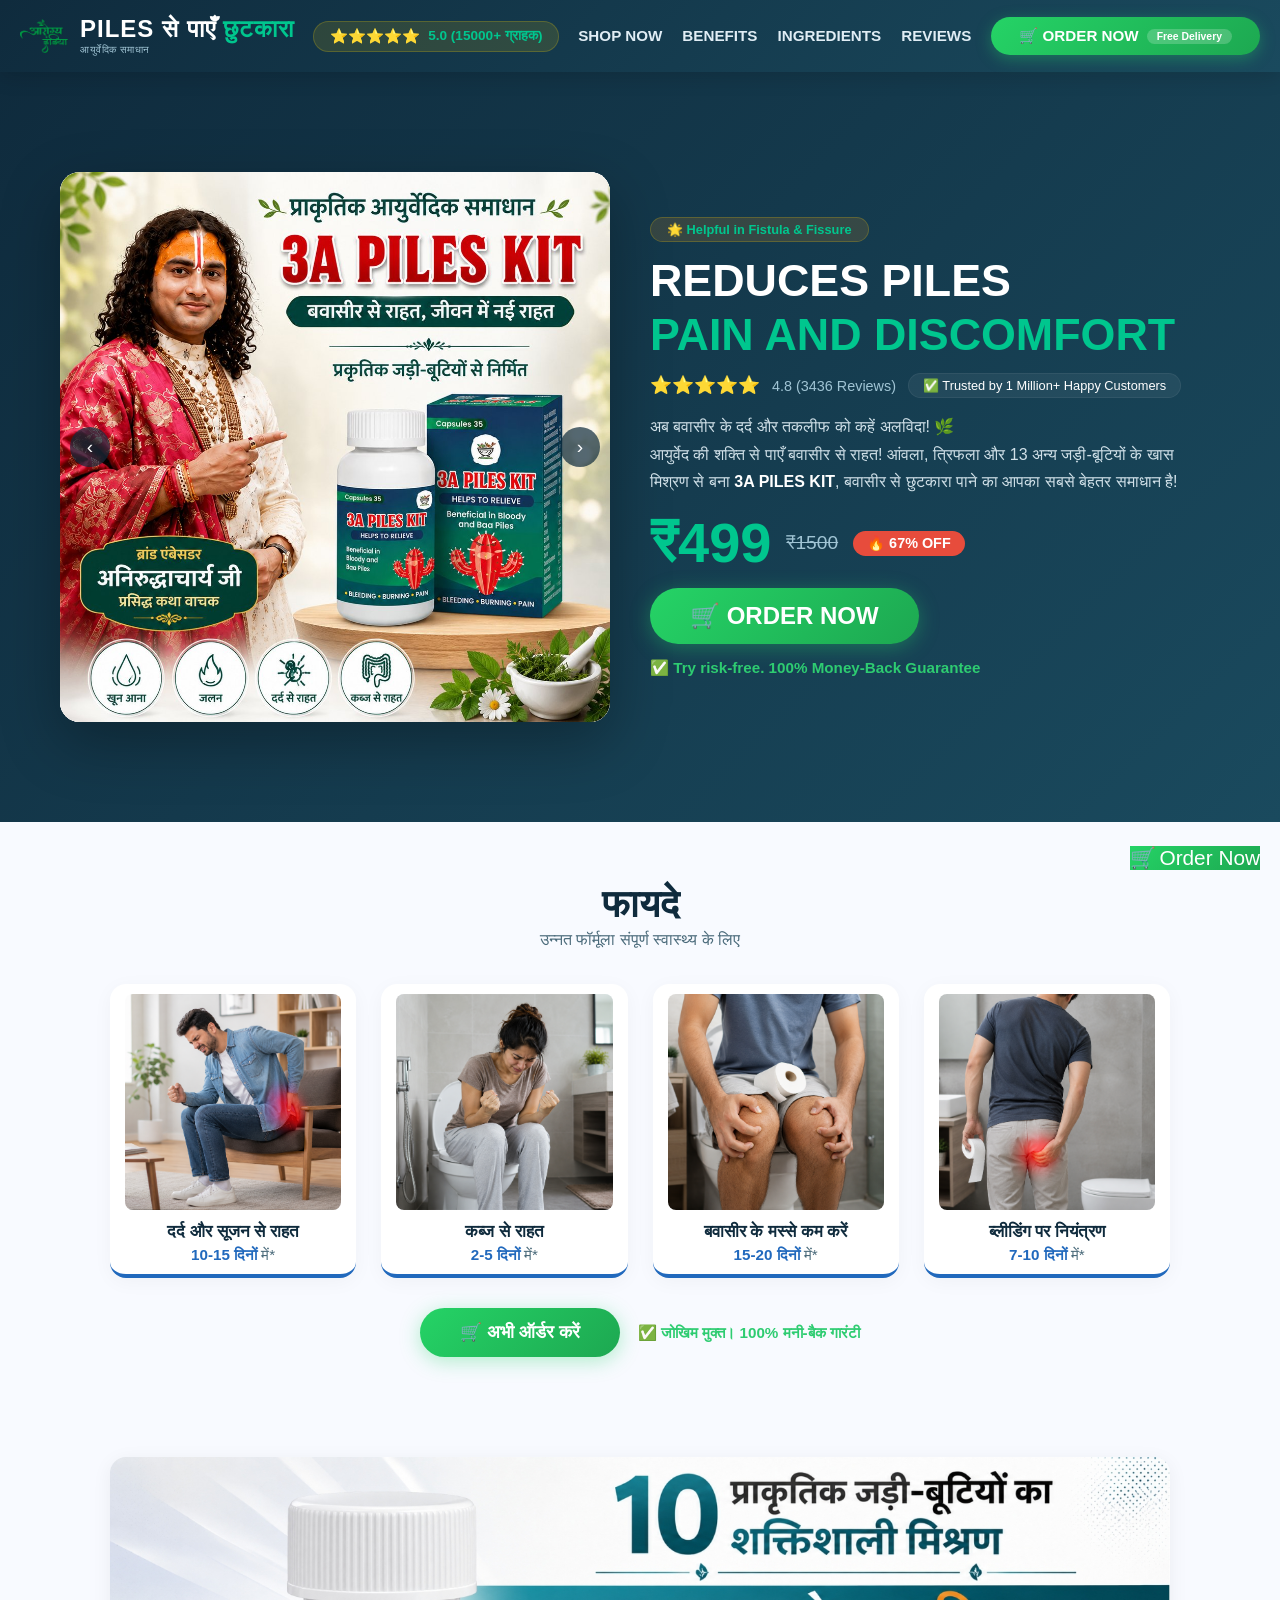
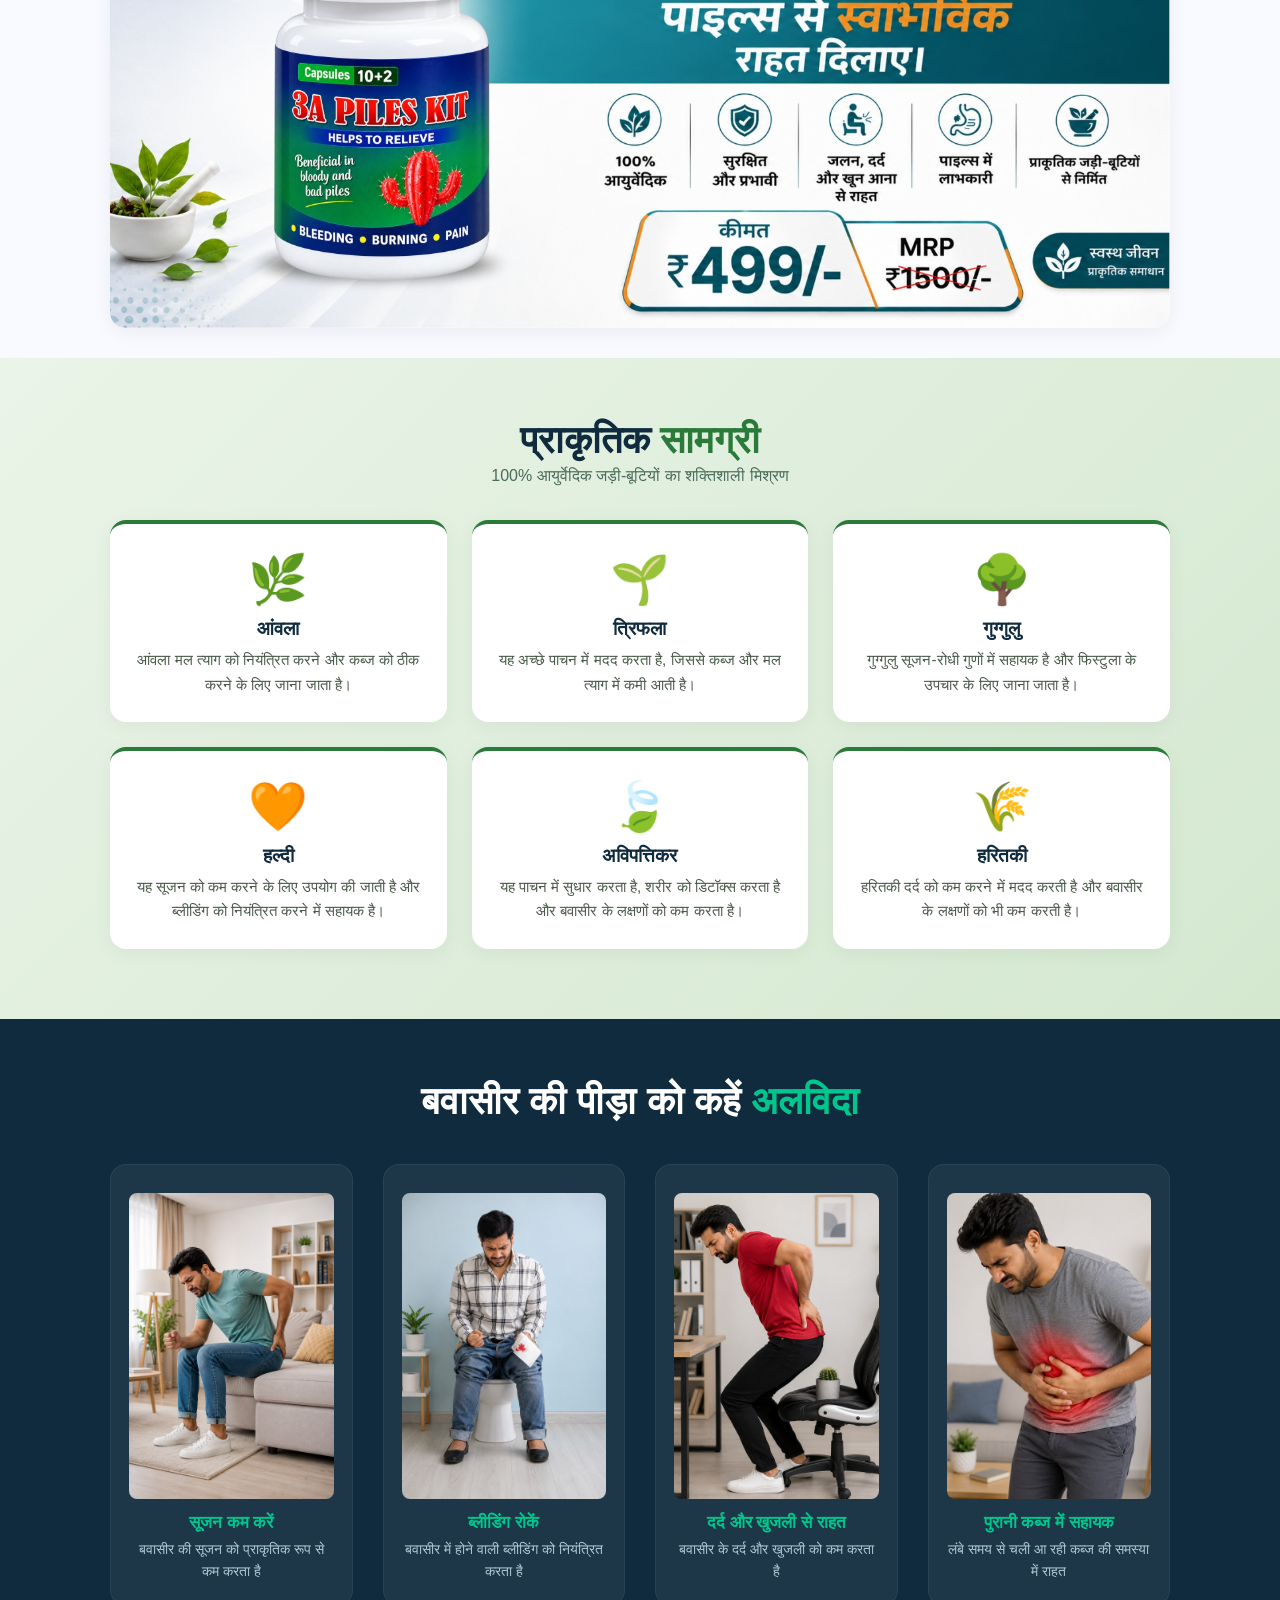
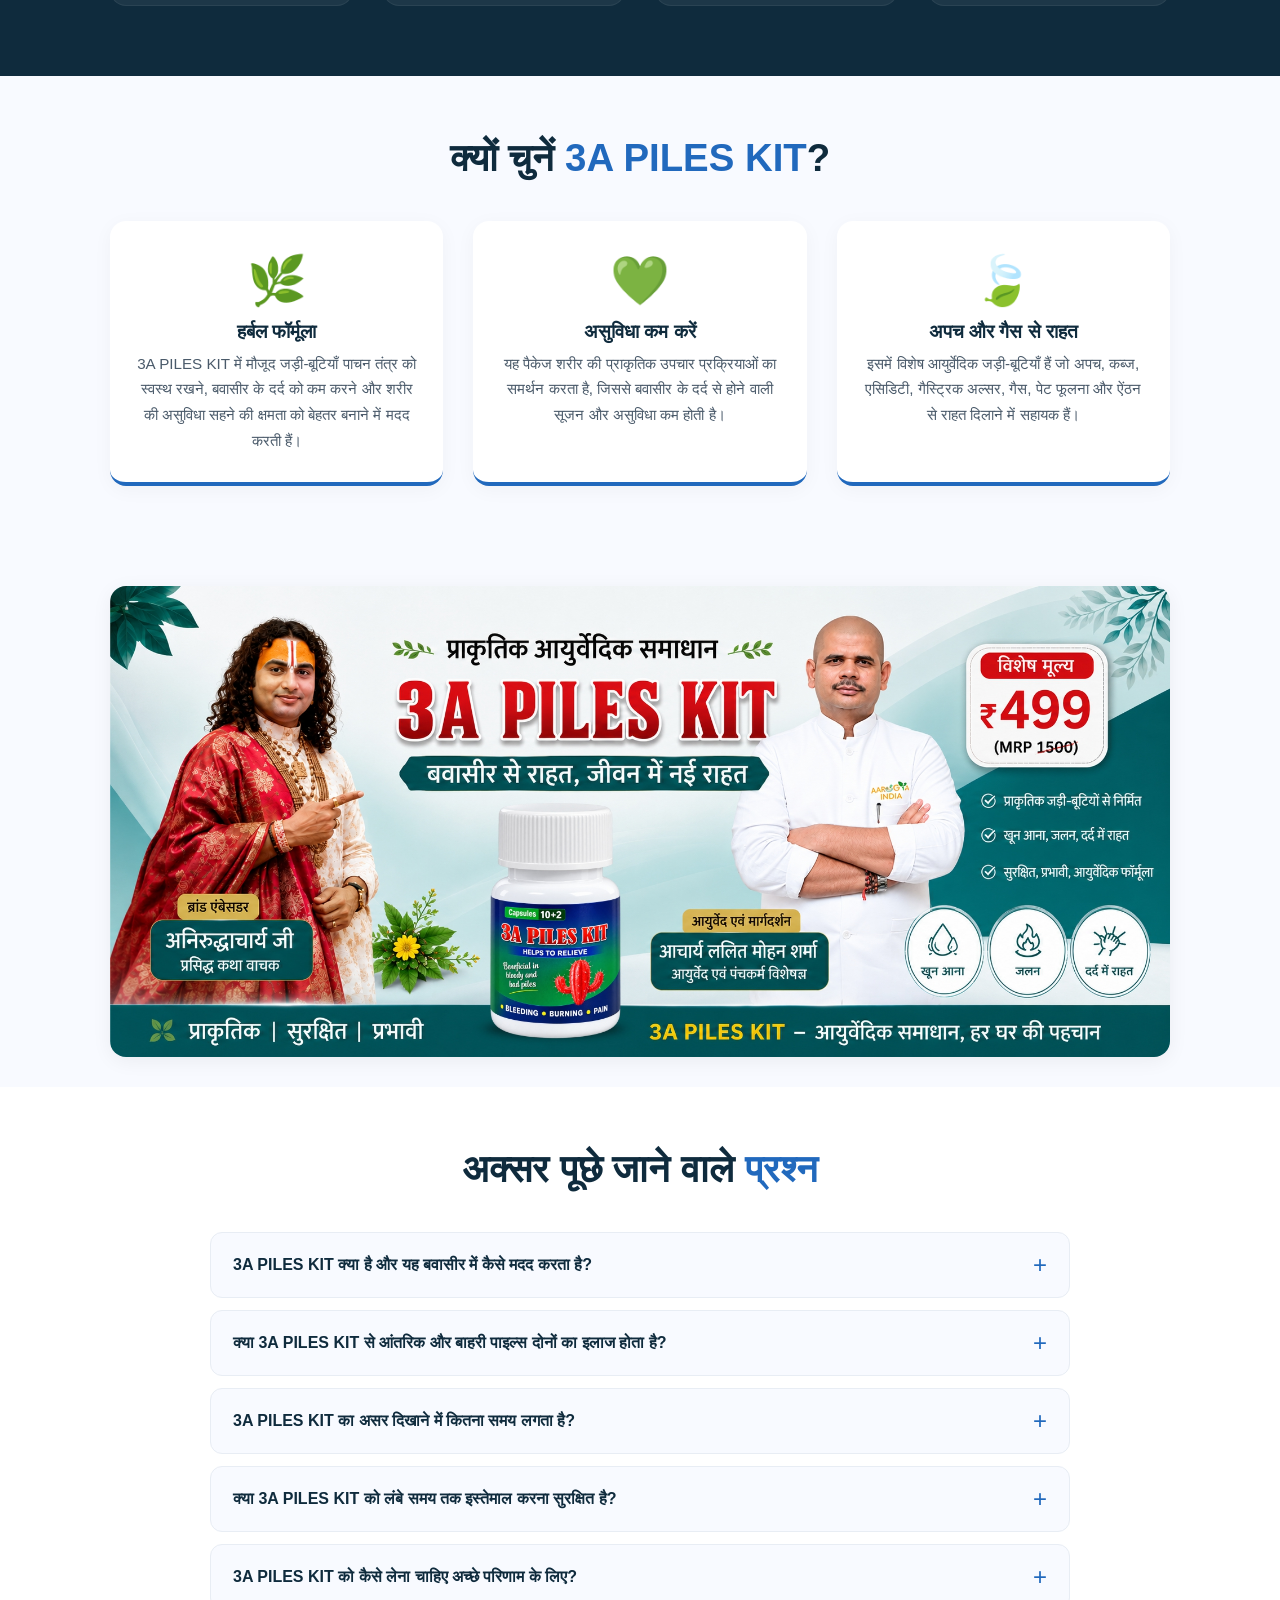
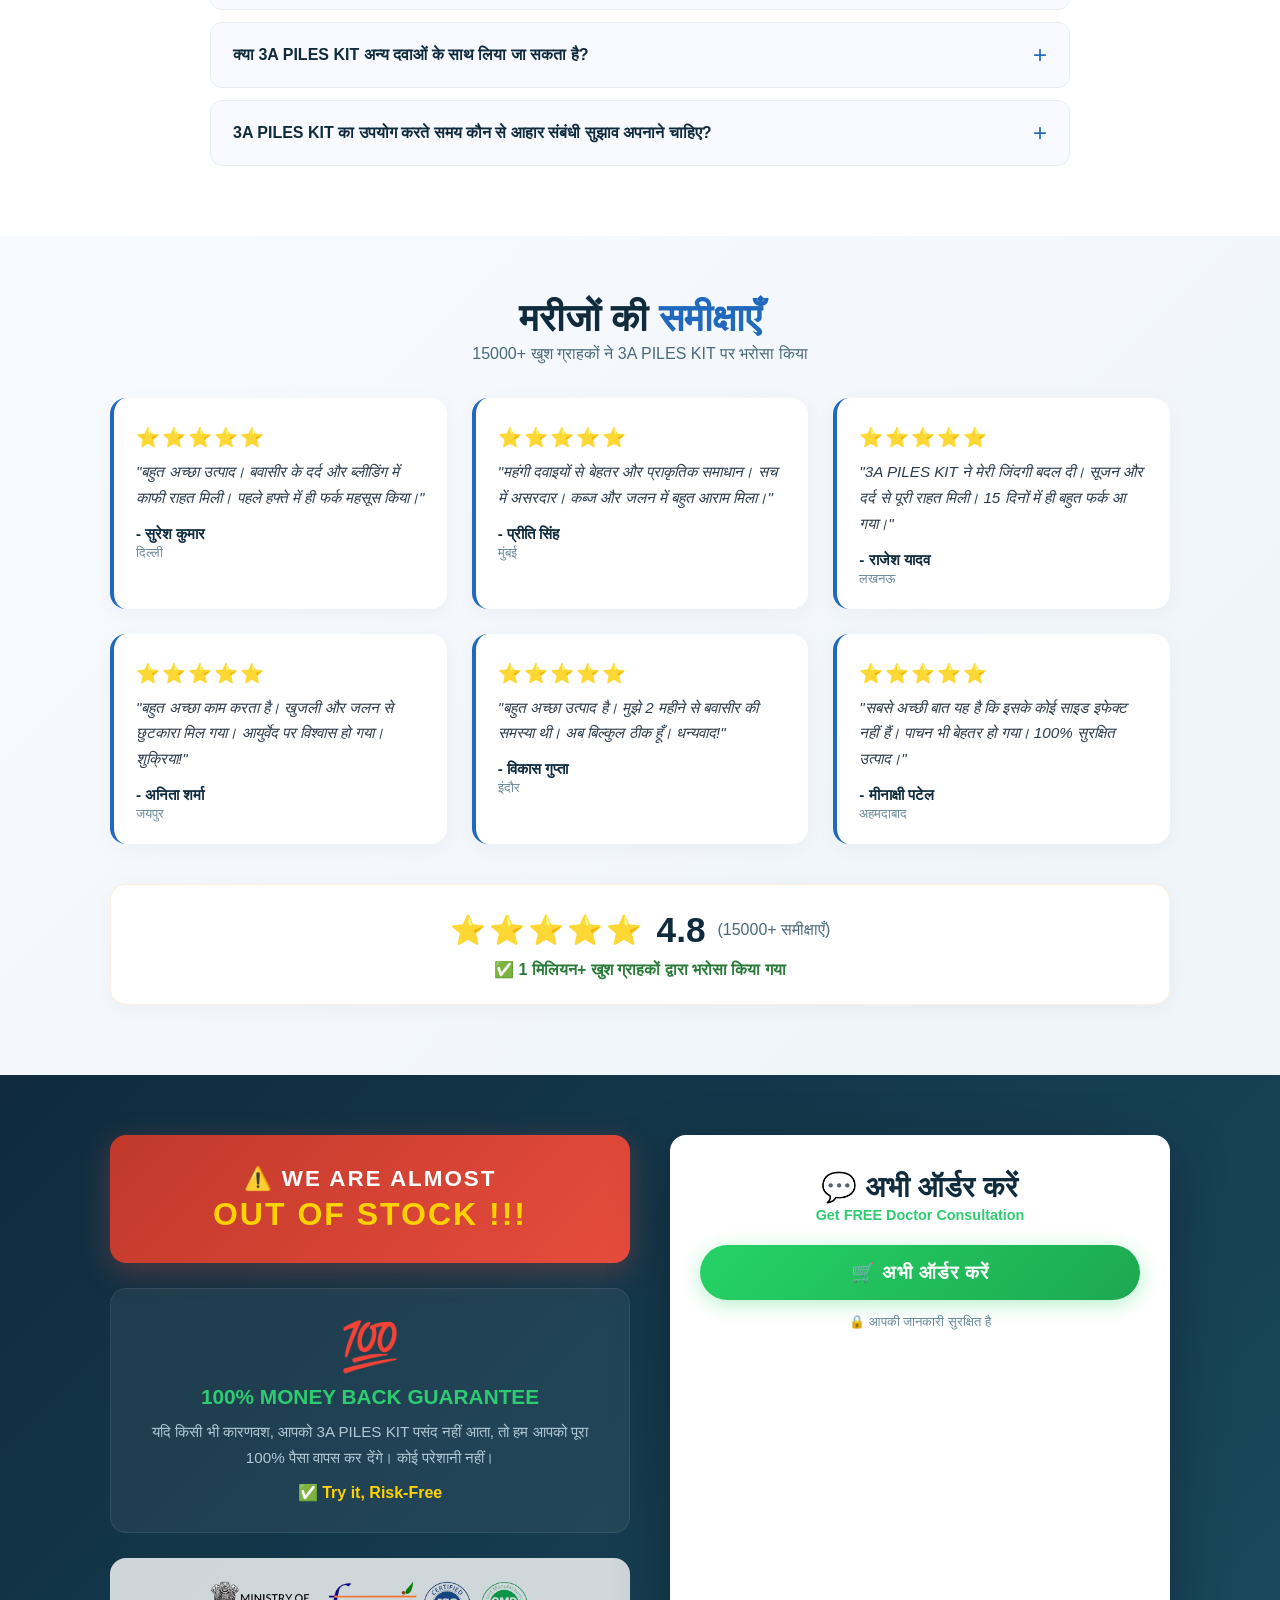
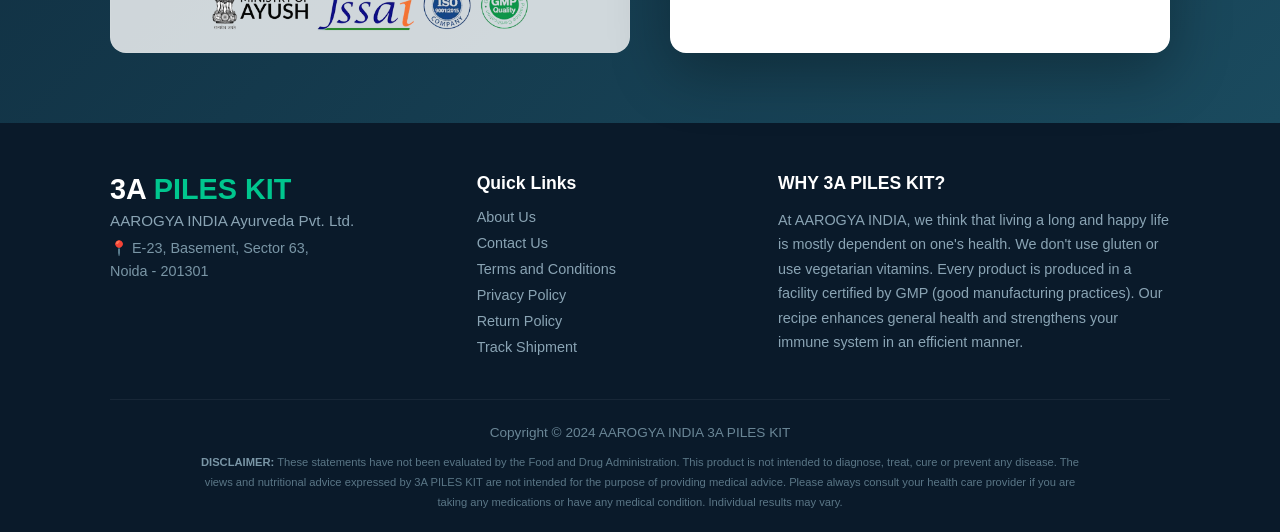
==== commit e91cf784: "Add WhatsApp OTP verification flow with AISensy + Google Sheets - api/send-otp.php + verify-otp.php:" ====
--- a/index.html
+++ b/index.html
@@ -46,10 +46,10 @@
                     <span class="stars">⭐⭐⭐⭐⭐</span> 5.0 (15000+)
                 </li>
                 <li>
-                    <a href="https://wa.me/917042444675?text=PILES3AKIT" target="_blank" rel="noopener" class="btn-order">
-                        💬 ORDER ON WHATSAPP
+                    <button type="button" class="btn-order js-order-btn">
+                        🛒 ORDER NOW
                         <span class="delivery-tag">Free Delivery</span>
-                    </a>
+                    </button>
                 </li>
             </ul>
 
@@ -113,9 +113,9 @@
 
                     <!-- CTA -->
                     <div class="cta-group">
-                        <a href="https://wa.me/917042444675?text=PILES3AKIT" target="_blank" rel="noopener" class="btn-order-hero">
-                            💬 ORDER ON WHATSAPP
-                        </a>
+                        <button type="button" class="btn-order-hero js-order-btn">
+                            🛒 ORDER NOW
+                        </button>
                         <span class="guarantee">✅ Try risk-free. 100% Money-Back Guarantee</span>
                     </div>
 
@@ -170,7 +170,7 @@
             </div>
 
             <div class="benefits-cta">
-                <a href="https://wa.me/917042444675?text=PILES3AKIT" target="_blank" rel="noopener" class="btn-benefits">💬 व्हाट्सएप पर ऑर्डर करें</a>
+                <button type="button" class="btn-benefits js-order-btn">🛒 अभी ऑर्डर करें</button>
                 <span class="benefits-guarantee">✅ जोखिम मुक्त। 100% मनी-बैक गारंटी</span>
             </div>
         </div>
@@ -556,9 +556,9 @@
                         <h3>💬 अभी ऑर्डर करें</h3>
                         <p class="form-subtitle">Get FREE Doctor Consultation</p>
 
-                        <a href="https://wa.me/917042444675?text=PILES3AKIT" target="_blank" rel="noopener" class="btn-order-now" style="display:flex;align-items:center;justify-content:center;gap:10px;text-decoration:none;">
-                            💬 WhatsApp पर ऑर्डर करें
-                        </a>
+                        <button type="button" class="btn-order-now js-order-btn" style="display:flex;align-items:center;justify-content:center;gap:10px;">
+                            🛒 अभी ऑर्डर करें
+                        </button>
 
                         <p class="form-security">🔒 आपकी जानकारी सुरक्षित है</p>
                     </div>
@@ -573,10 +573,10 @@
     <!-- ============================================================ -->
     <div class="floating-widgets">
         <!-- WhatsApp Order Button -->
-        <a href="https://wa.me/917042444675?text=PILES3AKIT" target="_blank" rel="noopener" class="float-order">
-            <span class="float-icon">💬</span>
+        <button type="button" class="float-order js-order-btn">
+            <span class="float-icon">🛒</span>
             <span class="float-text">Order Now</span>
-        </a>
+        </button>
     </div>
 
     <!-- ============================================================ -->
@@ -640,7 +640,67 @@
         </div>
     </footer>
 
+    <!-- ============================================================ -->
+    <!-- ORDER FORM MODAL (Lead capture + WhatsApp OTP verification) -->
+    <!-- ============================================================ -->
+    <div class="order-modal-overlay" id="orderModalOverlay" hidden>
+        <div class="order-modal" role="dialog" aria-modal="true" aria-labelledby="orderModalTitle">
+            <button type="button" class="order-modal-close" id="orderModalClose" aria-label="Close">×</button>
+
+            <!-- Step 1: Lead form -->
+            <div class="order-modal-step" id="stepForm">
+                <h3 id="orderModalTitle">🛒 अपना ऑर्डर पूरा करें</h3>
+                <p class="order-modal-sub">नीचे अपनी जानकारी भरें, हम WhatsApp पर OTP भेजकर वेरीफाई करेंगे</p>
+                <form id="leadForm" novalidate>
+                    <label>पूरा नाम
+                        <input type="text" id="leadName" name="name" required autocomplete="name">
+                    </label>
+                    <label>WhatsApp मोबाइल नंबर
+                        <input type="tel" id="leadMobile" name="mobile" inputmode="numeric" maxlength="10" required
+                            autocomplete="tel" placeholder="10 अंकों का नंबर">
+                    </label>
+                    <label>उम्र
+                        <input type="number" id="leadAge" name="age" min="1" max="120" required>
+                    </label>
+                    <label>पता (वैकल्पिक)
+                        <textarea id="leadAddress" name="address" rows="2"></textarea>
+                    </label>
+                    <input type="text" id="leadHoneypot" name="company" class="hp-field" tabindex="-1"
+                        autocomplete="off">
+                    <p class="order-modal-error" id="formError" hidden></p>
+                    <button type="submit" class="btn-order-now" id="sendOtpBtn">OTP भेजें</button>
+                </form>
+            </div>
+
+            <!-- Step 2: OTP -->
+            <div class="order-modal-step" id="stepOtp" hidden>
+                <h3>📲 OTP दर्ज करें</h3>
+                <p class="order-modal-sub">हमने आपके WhatsApp नंबर <strong id="otpMobileDisplay"></strong> पर 6 अंकों
+                    का OTP भेजा है</p>
+                <form id="otpForm" novalidate>
+                    <input type="text" id="otpInput" inputmode="numeric" maxlength="6" pattern="[0-9]{6}"
+                        placeholder="------" class="otp-input" required autocomplete="one-time-code">
+                    <p class="order-modal-error" id="otpError" hidden></p>
+                    <button type="submit" class="btn-order-now" id="verifyOtpBtn">वेरीफाई करें</button>
+                    <div class="order-modal-links">
+                        <button type="button" class="order-modal-link" id="resendOtpBtn" disabled>
+                            OTP दोबारा भेजें (<span id="resendTimer">60</span>s)
+                        </button>
+                        <button type="button" class="order-modal-link" id="backToFormBtn">← जानकारी बदलें</button>
+                    </div>
+                </form>
+            </div>
+
+            <!-- Loading -->
+            <div class="order-modal-loading" id="modalLoading" hidden>
+                <div class="spinner"></div>
+                <p>कृपया प्रतीक्षा करें...</p>
+            </div>
+        </div>
+    </div>
+
     <script src="script.js"></script>
+    <script src="order-modal.js"></script>
 
 </body>
 
--- a/style.css
+++ b/style.css
@@ -17,6 +17,17 @@
 .float-call:focus-visible {
     outline: 3px solid #ffd200;
     outline-offset: 3px;
+}
+
+/* Buttons converted from <a> to <button> need their native chrome reset */
+.btn-order,
+.btn-order-hero,
+.btn-benefits,
+.btn-order-now,
+.float-order {
+    border: none;
+    cursor: pointer;
+    font-family: inherit;
 }
 
 body {
@@ -2810,4 +2821,179 @@
     .footer-disclaimer {
         font-size: 0.55rem;
     }
+}
+
+/* ============================================================ */
+/* ORDER FORM MODAL (Lead capture + WhatsApp OTP verification) */
+/* ============================================================ */
+.order-modal-overlay {
+    position: fixed;
+    inset: 0;
+    background: rgba(15, 30, 25, 0.65);
+    z-index: 10000;
+    display: flex;
+    align-items: center;
+    justify-content: center;
+    padding: 20px;
+}
+
+.order-modal-overlay[hidden] {
+    display: none;
+}
+
+.order-modal {
+    position: relative;
+    background: #fff;
+    width: 100%;
+    max-width: 420px;
+    border-radius: 20px;
+    padding: 32px 28px 28px;
+    box-shadow: 0 20px 60px rgba(0, 0, 0, 0.35);
+    max-height: 90vh;
+    overflow-y: auto;
+}
+
+.order-modal-close {
+    position: absolute;
+    top: 14px;
+    right: 14px;
+    width: 32px;
+    height: 32px;
+    border: none;
+    background: #f0f2f5;
+    border-radius: 50%;
+    font-size: 1.3rem;
+    line-height: 1;
+    color: #333;
+    cursor: pointer;
+}
+
+.order-modal-step[hidden] {
+    display: none;
+}
+
+.order-modal h3 {
+    font-size: 1.3rem;
+    margin-bottom: 6px;
+    color: #1a3c34;
+}
+
+.order-modal-sub {
+    font-size: 0.9rem;
+    color: #5a6b73;
+    margin-bottom: 20px;
+    line-height: 1.4;
+}
+
+.order-modal form {
+    display: flex;
+    flex-direction: column;
+    gap: 14px;
+}
+
+.order-modal label {
+    display: flex;
+    flex-direction: column;
+    gap: 6px;
+    font-size: 0.9rem;
+    font-weight: 600;
+    color: #33474a;
+}
+
+.order-modal input,
+.order-modal textarea {
+    font-family: inherit;
+    font-size: 1rem;
+    padding: 12px 14px;
+    border: 1.5px solid #d8e2e5;
+    border-radius: 10px;
+    outline: none;
+    transition: border-color 0.2s;
+}
+
+.order-modal input:focus,
+.order-modal textarea:focus {
+    border-color: #25D366;
+}
+
+.order-modal .hp-field {
+    position: absolute;
+    left: -9999px;
+    width: 1px;
+    height: 1px;
+    opacity: 0;
+}
+
+.otp-input {
+    text-align: center;
+    letter-spacing: 10px;
+    font-size: 1.4rem;
+    font-weight: 700;
+}
+
+.order-modal-error {
+    color: #d93025;
+    font-size: 0.85rem;
+    background: #fdecea;
+    padding: 8px 12px;
+    border-radius: 8px;
+}
+
+.order-modal-error[hidden] {
+    display: none;
+}
+
+.order-modal-links {
+    display: flex;
+    flex-direction: column;
+    align-items: center;
+    gap: 6px;
+    margin-top: 4px;
+}
+
+.order-modal-link {
+    background: none;
+    border: none;
+    color: #1DA851;
+    font-size: 0.85rem;
+    font-weight: 600;
+    cursor: pointer;
+    text-decoration: underline;
+}
+
+.order-modal-link:disabled {
+    color: #9aa5a8;
+    cursor: not-allowed;
+    text-decoration: none;
+}
+
+.order-modal-loading {
+    text-align: center;
+    padding: 30px 0;
+}
+
+.order-modal-loading[hidden] {
+    display: none;
+}
+
+.spinner {
+    width: 40px;
+    height: 40px;
+    margin: 0 auto 14px;
+    border: 4px solid #d8e2e5;
+    border-top-color: #25D366;
+    border-radius: 50%;
+    animation: order-spin 0.8s linear infinite;
+}
+
+@keyframes order-spin {
+    to {
+        transform: rotate(360deg);
+    }
+}
+
+@media (max-width: 480px) {
+    .order-modal {
+        padding: 26px 20px 22px;
+    }
 }
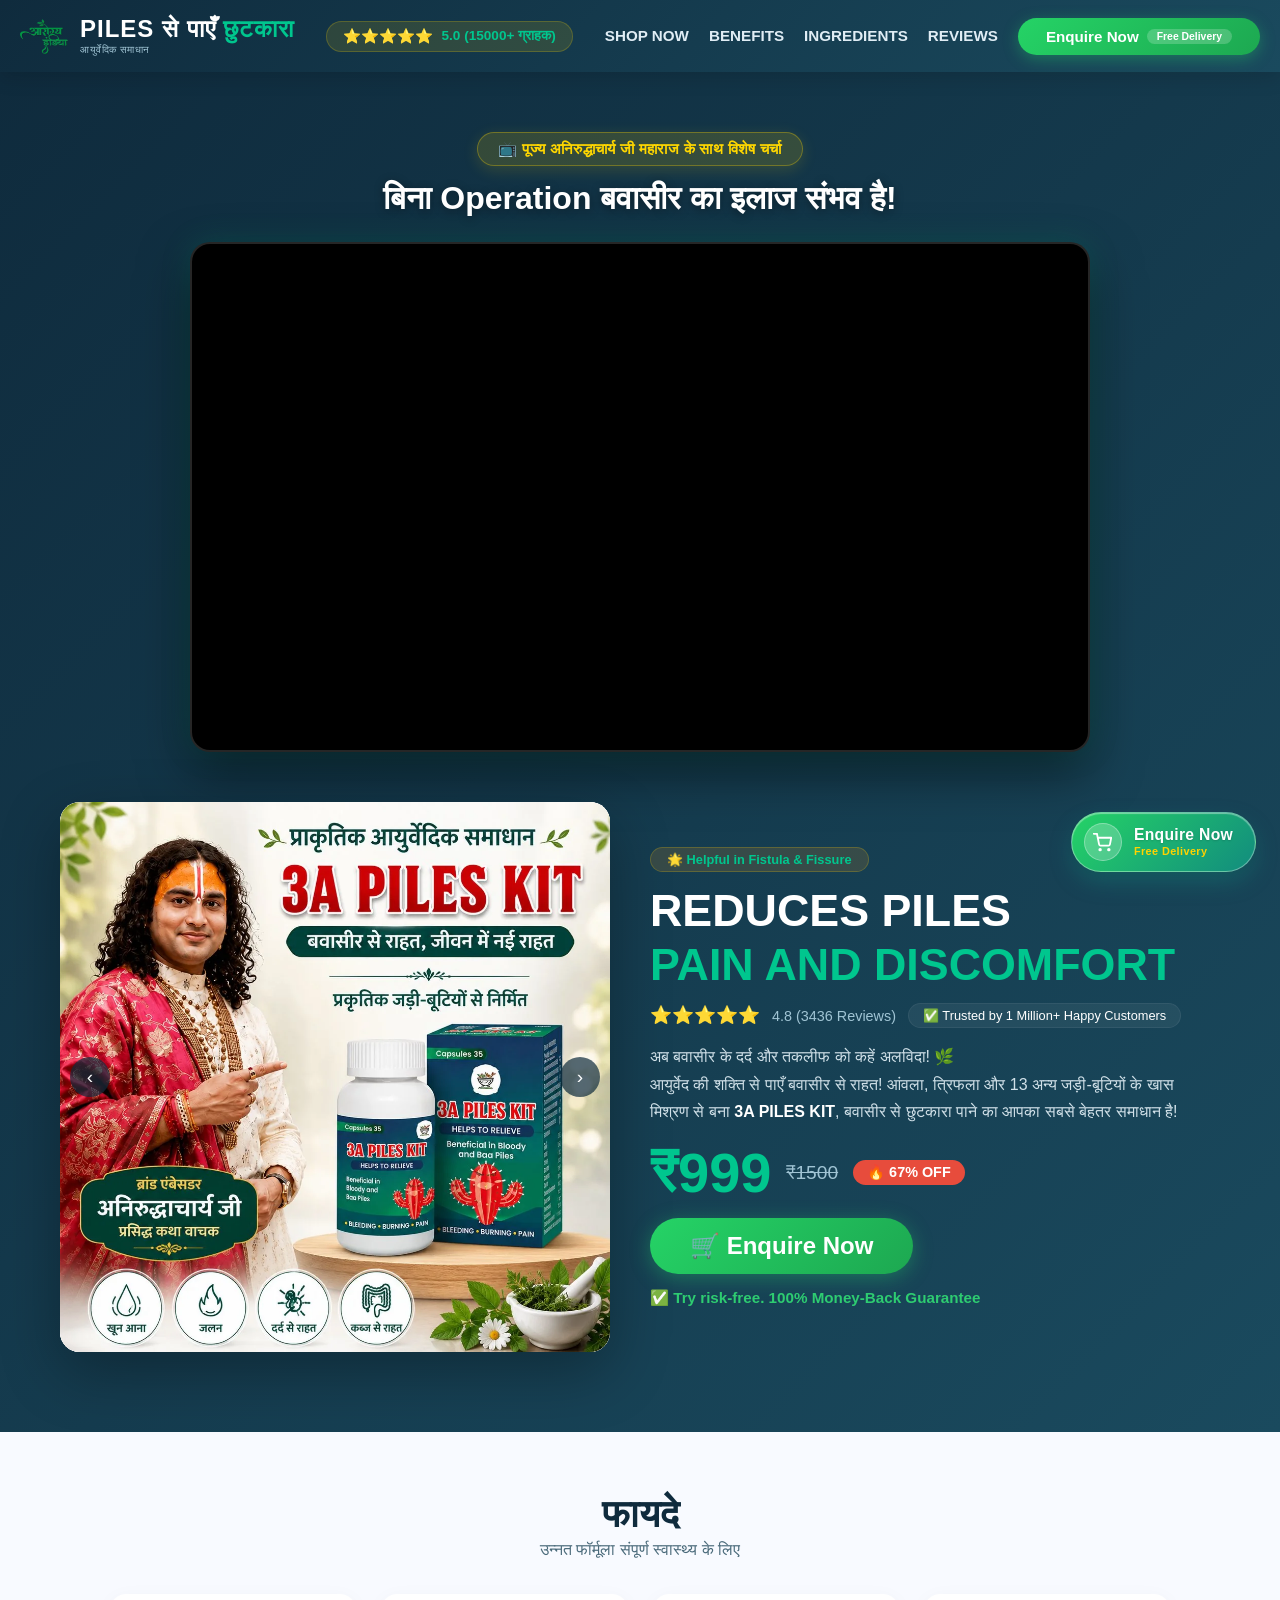
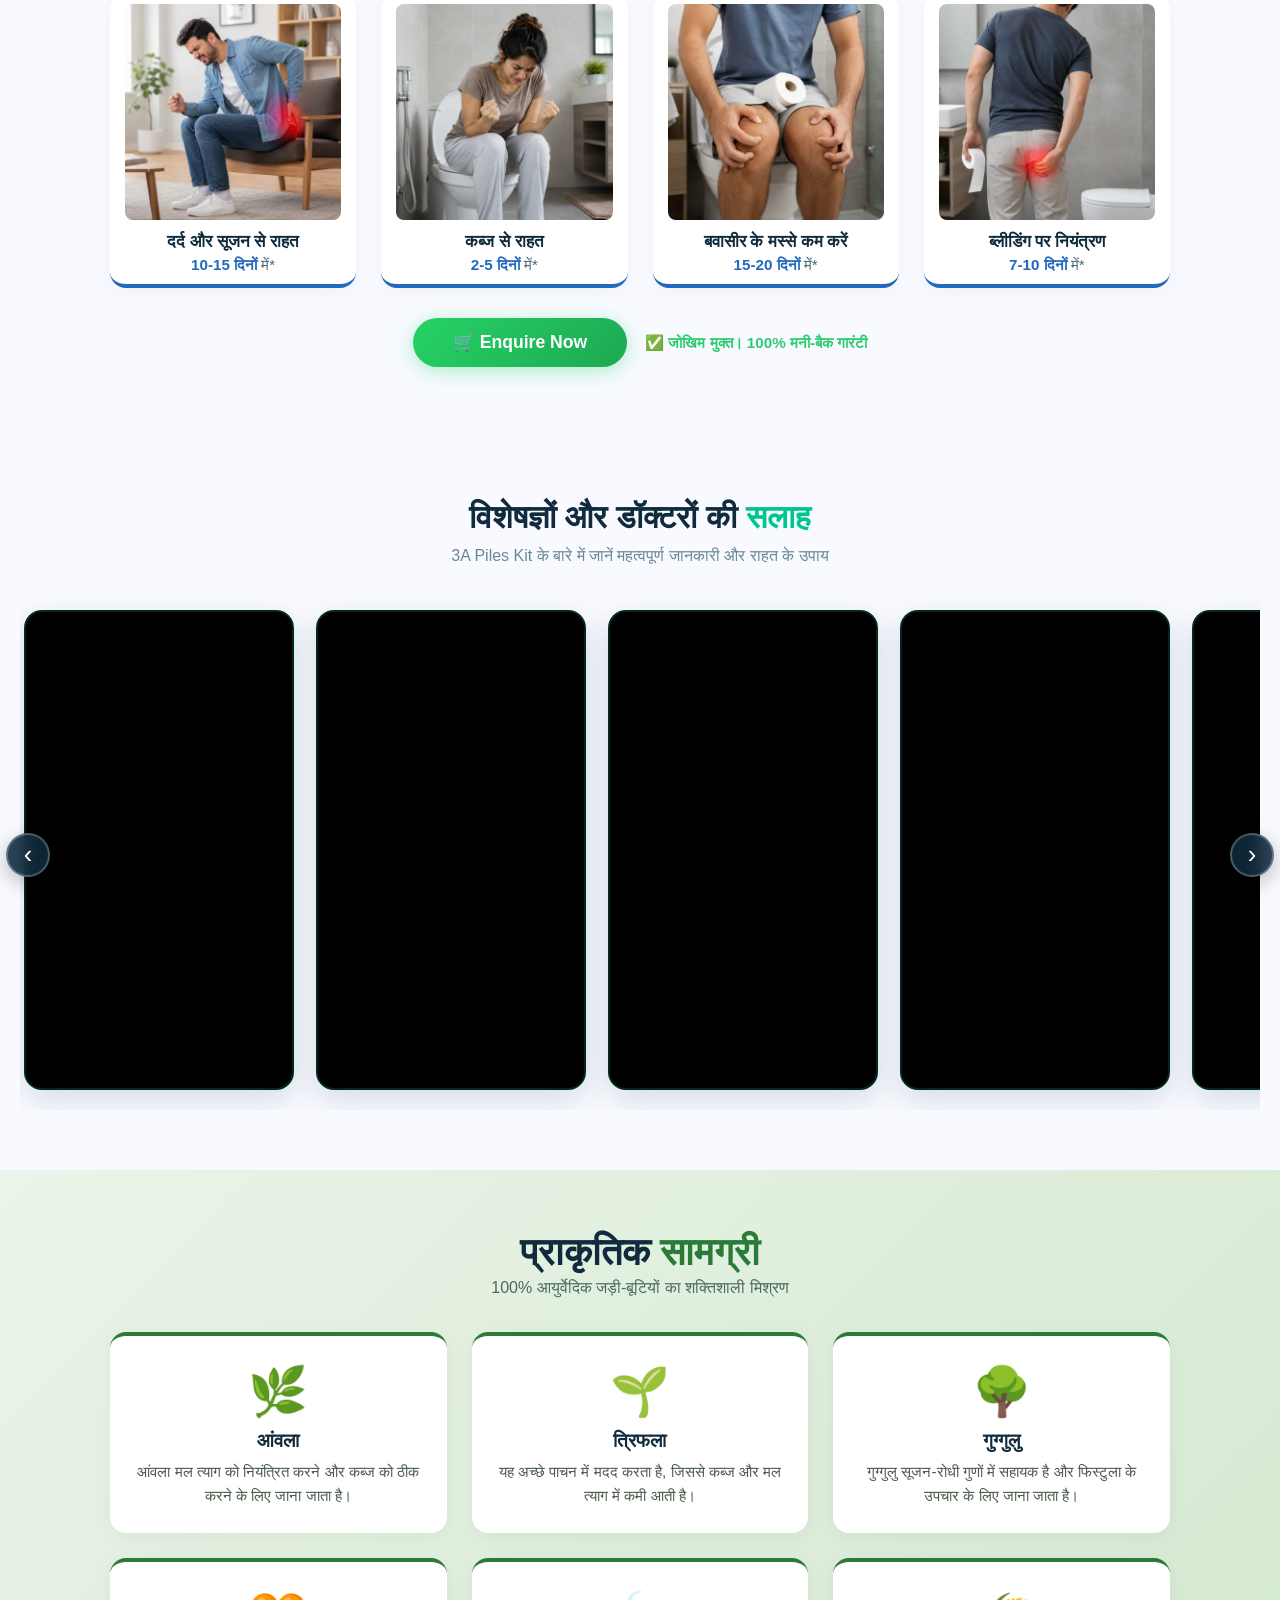
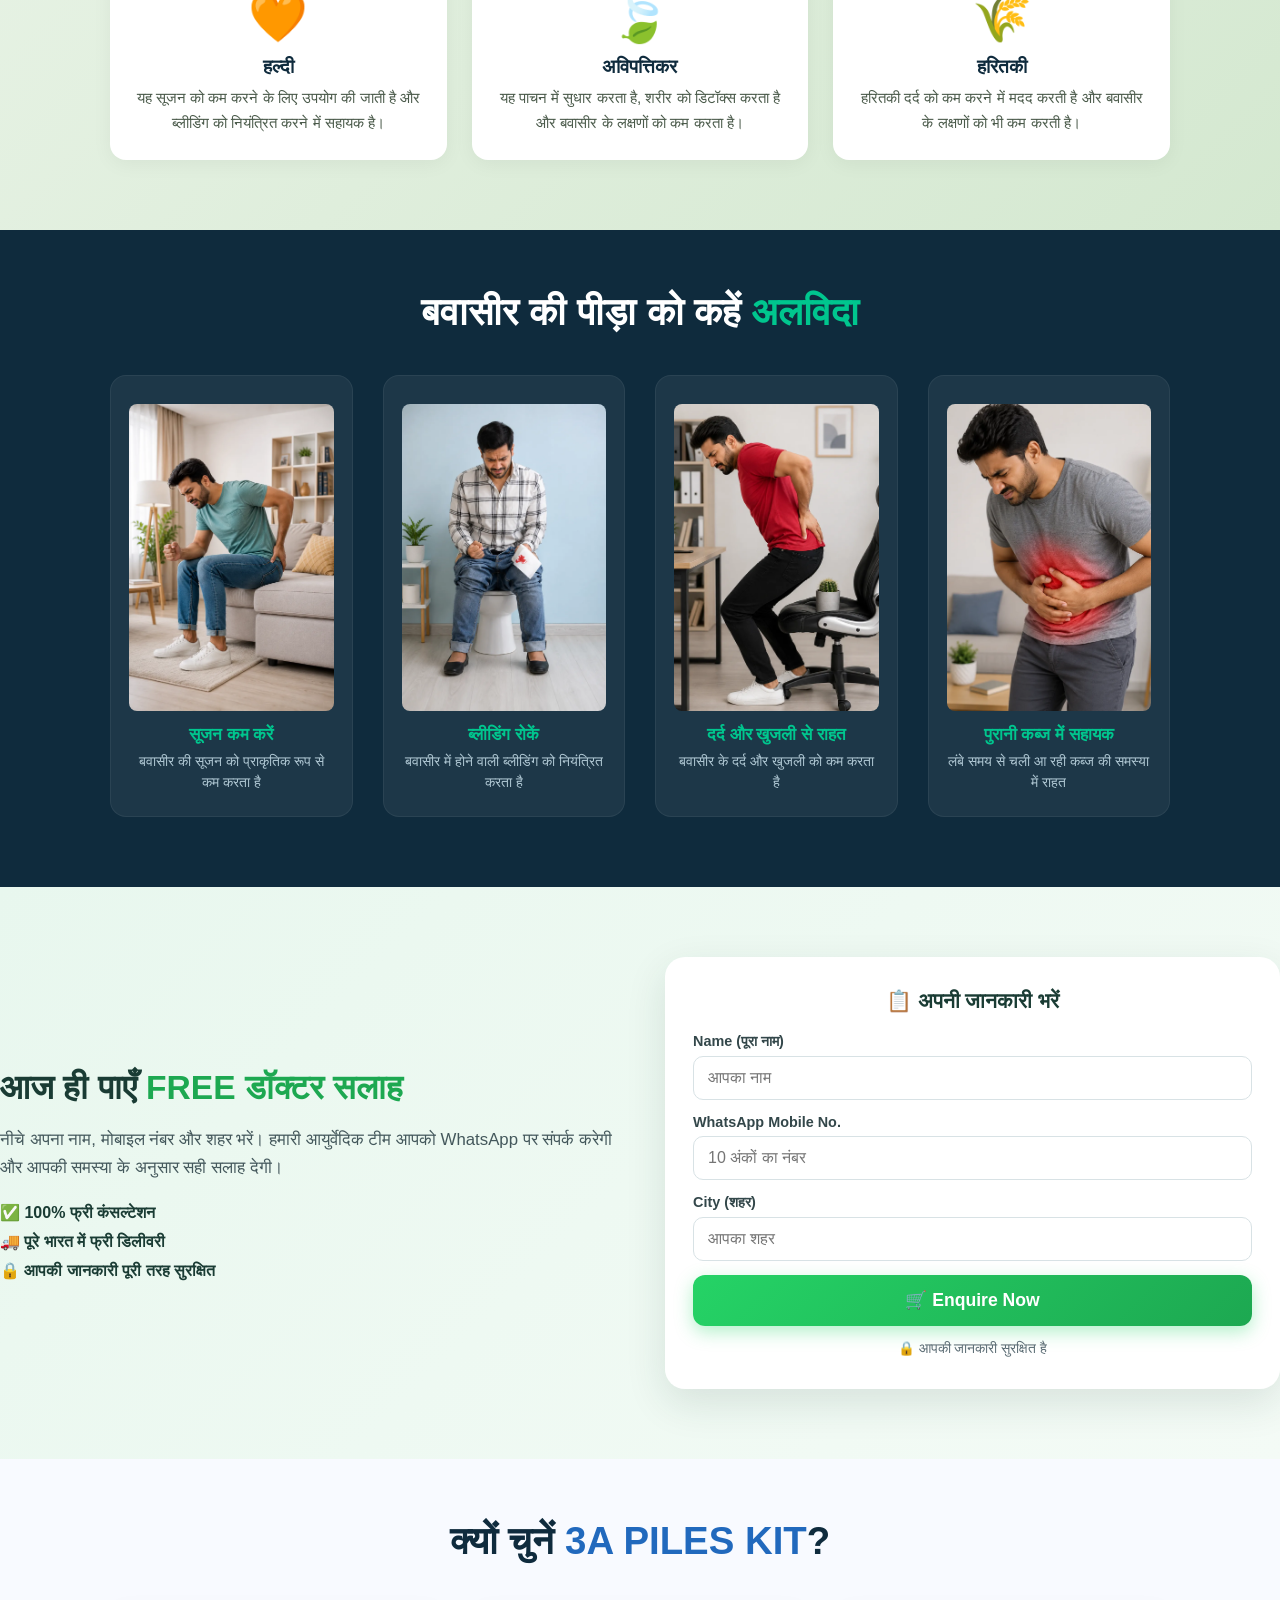
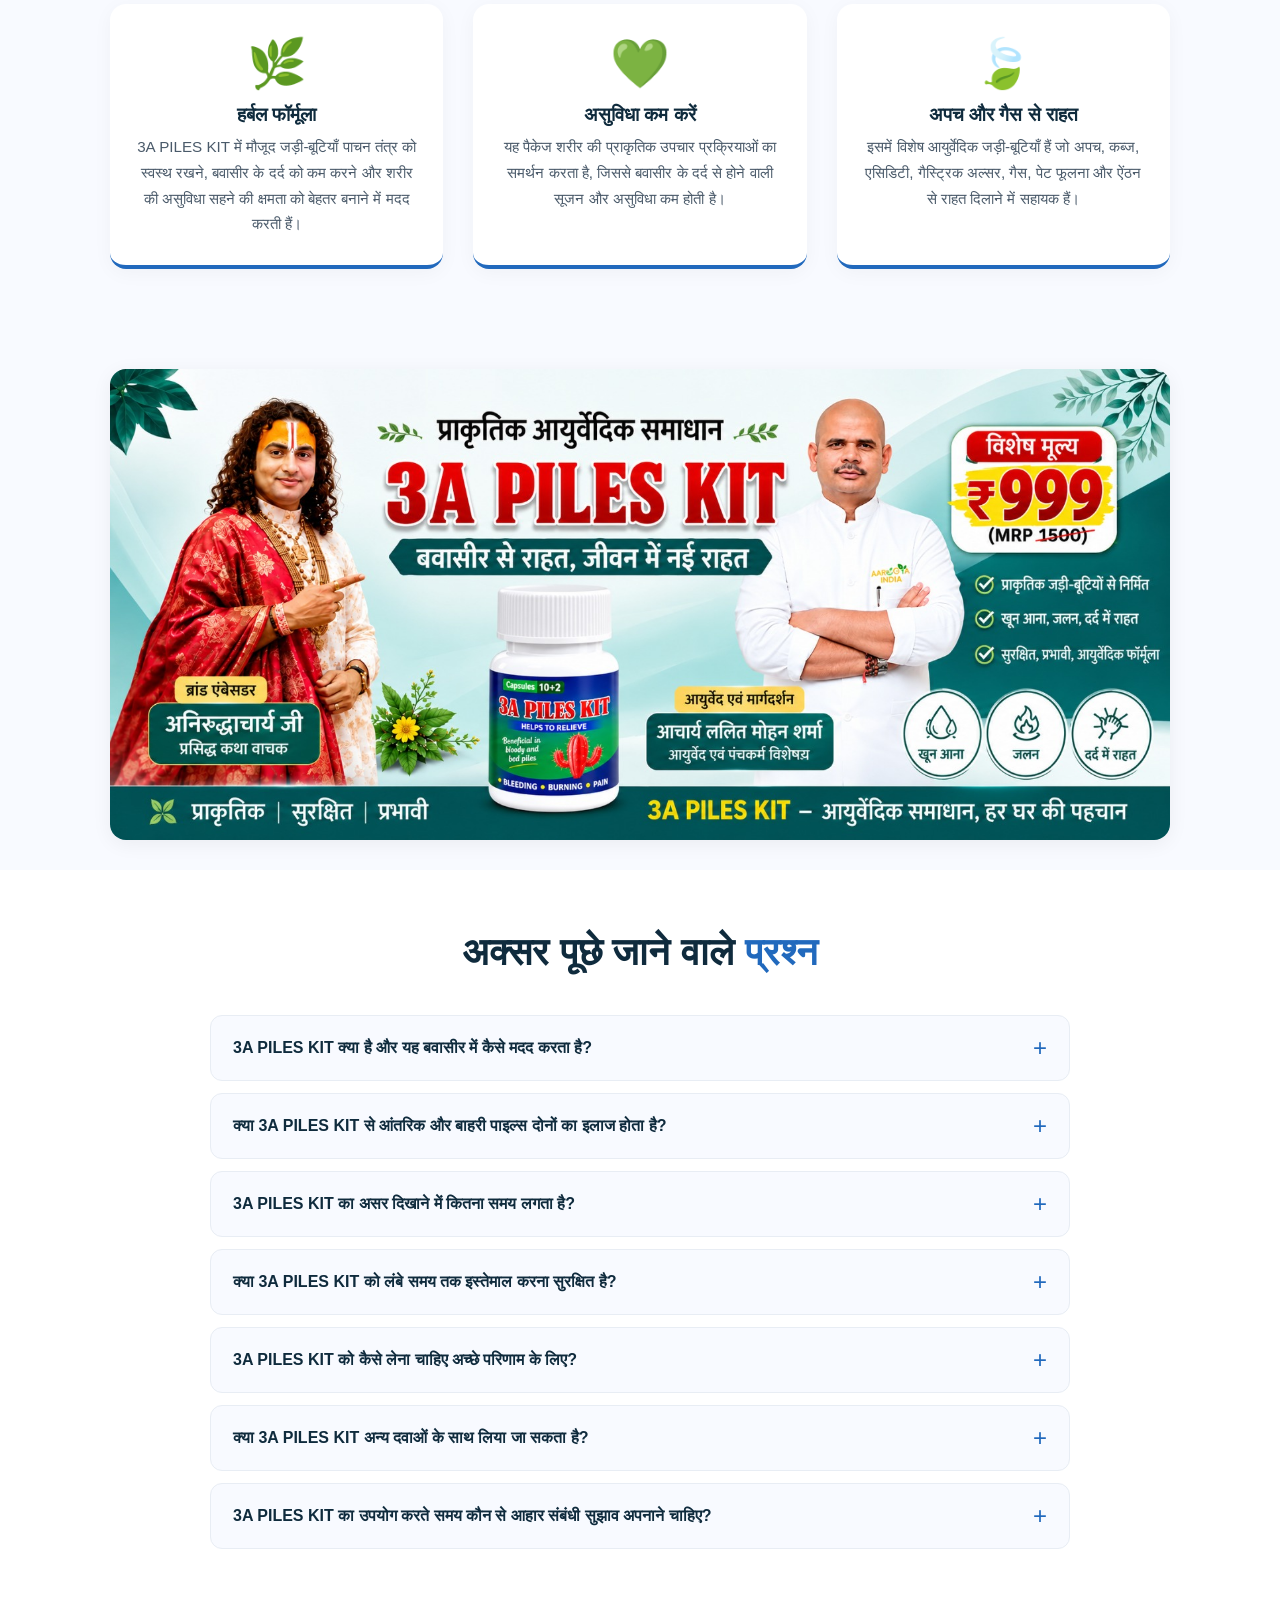
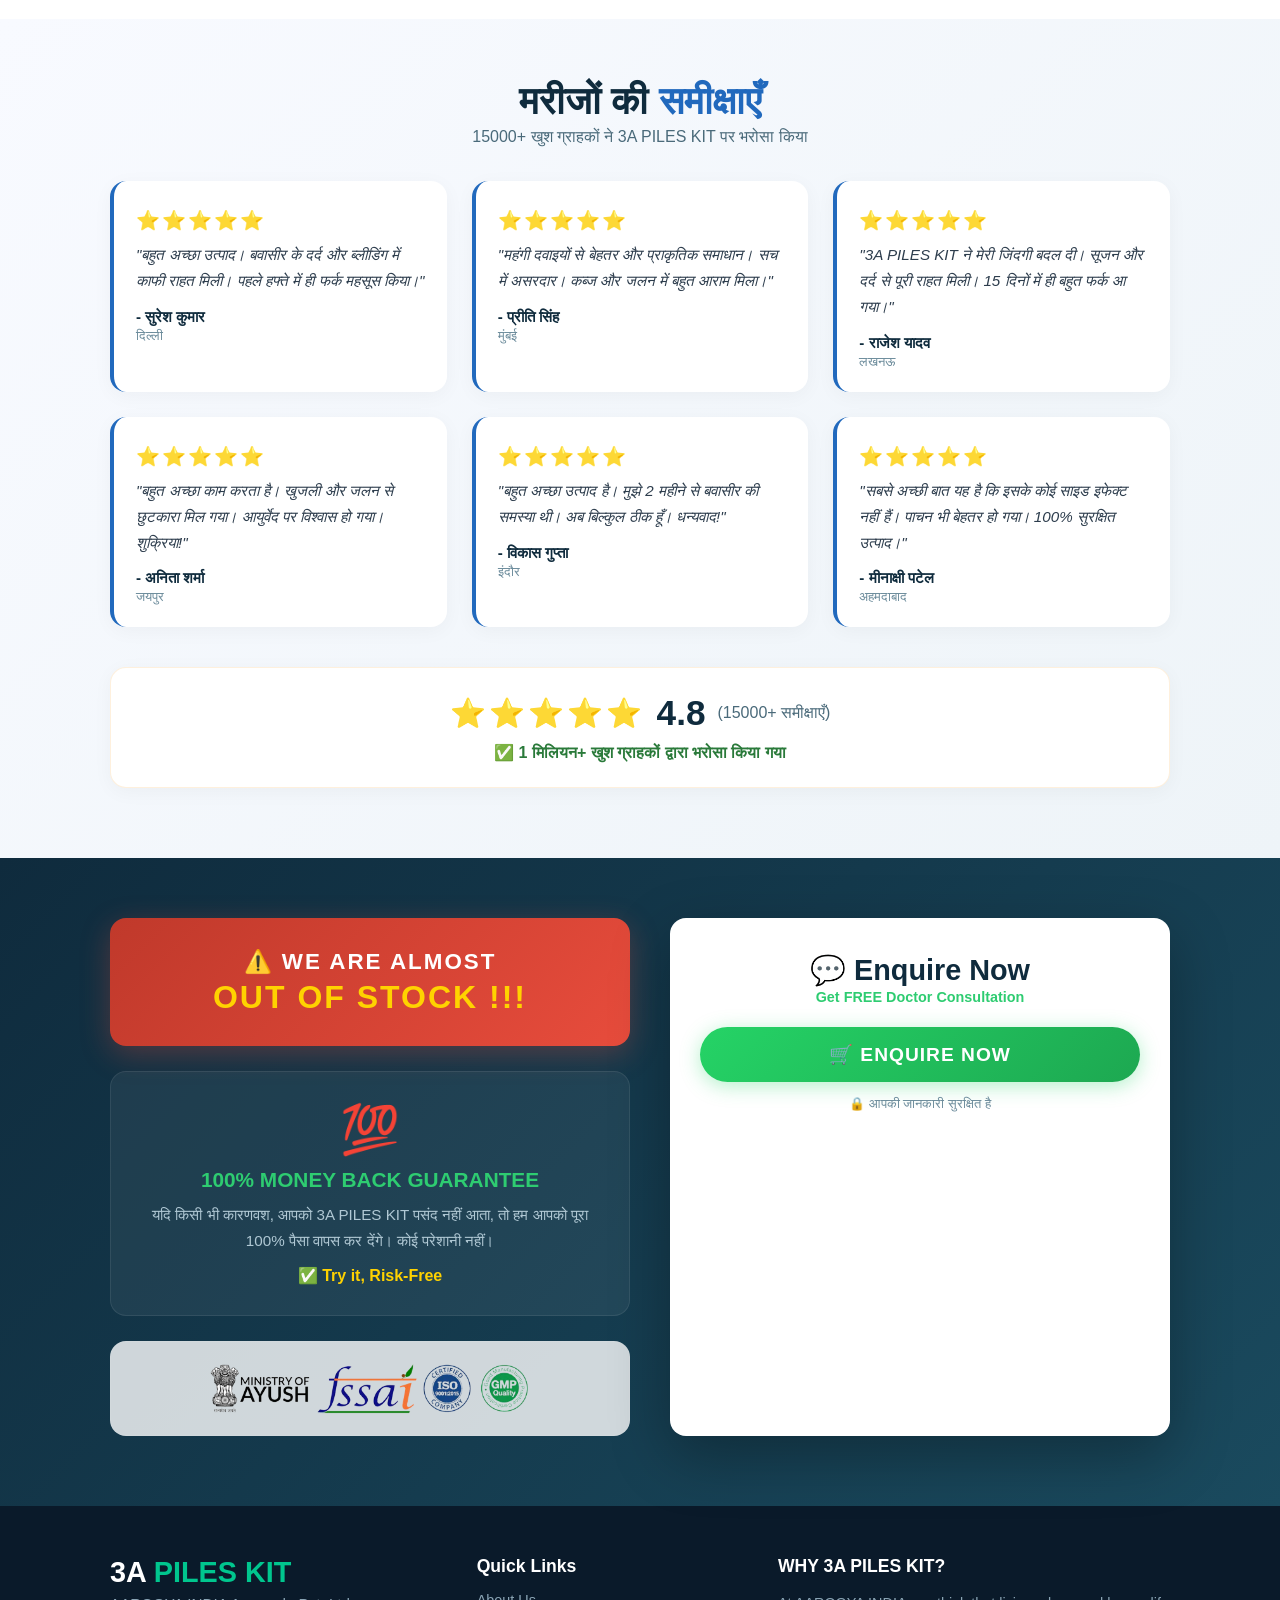
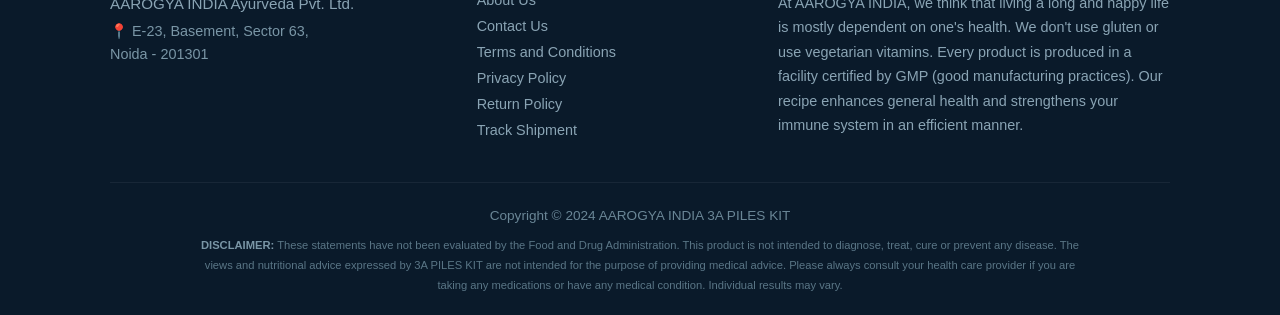
==== commit 527059b9: "Update Google Apps Script lead submission webhook URL and deploy config" ====
--- a/index.html
+++ b/index.html
@@ -1,707 +1,857 @@
-<!DOCTYPE html>
-<html lang="hi">
-
-<head>
-    <meta charset="UTF-8">
-    <meta name="viewport" content="width=device-width, initial-scale=1.0">
-    <title>AAROGYA INDIA - बवासीर से छुटकारा पाएं</title>
-    <link rel="stylesheet" href="style.css">
-</head>
-
-<body>
-
-    <!-- ============================================================ -->
-    <!-- HEADER / NAVBAR -->
-    <!-- ============================================================ -->
-    <header class="header">
-        <div class="container">
-
-            <!-- ---------- LOGO ---------- -->
-            <a href="#" class="logo-wrapper">
-                <img src="images/logo.png" alt="Aarogya India Logo" style="width:48px; height:48px; object-fit:contain;">
-
-                <div class="brand-text">
-                    <!-- ⭐ YAHAN APNA COMPANY NAME LIKHEN ⭐ -->
-                    <span class="product-name">
-                        PILES से पाएँ <span class="highlight">छुटकारा</span>
-                    </span>
-                    <span class="tagline">आयुर्वेदिक समाधान</span>
-                </div>
-            </a>
-
-            <!-- ---------- RATING BADGE (Desktop) ---------- -->
-            <div class="rating-badge">
-                <span class="stars">⭐⭐⭐⭐⭐</span>
-                5.0 (15000+ ग्राहक)
-            </div>
-
-            <!-- ---------- NAV LINKS ---------- -->
-            <ul class="nav-links" id="navLinks">
-                <li><a href="#shop">SHOP NOW</a></li>
-                <li><a href="#benefits">BENEFITS</a></li>
-                <li><a href="#ingredients">INGREDIENTS</a></li>
-                <li><a href="#reviews">REVIEWS</a></li>
-                <!-- Mobile Rating (hidden on desktop) -->
-                <li class="mobile-rating">
-                    <span class="stars">⭐⭐⭐⭐⭐</span> 5.0 (15000+)
-                </li>
-                <li>
-                    <button type="button" class="btn-order js-order-btn">
-                        🛒 ORDER NOW
-                        <span class="delivery-tag">Free Delivery</span>
-                    </button>
-                </li>
-            </ul>
-
-            <!-- ---------- HAMBURGER (Mobile) ---------- -->
-            <button class="hamburger" id="hamburger" aria-label="Toggle Menu">
-                <span></span>
-                <span></span>
-                <span></span>
-            </button>
-
-        </div>
-    </header>
-
-    <!-- ============================================================ -->
-    <!-- PRODUCT HERO SECTION -->
-    <!-- ============================================================ -->
-    <section class="product-hero" id="shop">
-        <div class="container">
-            <div class="hero-wrapper">
-
-                <!-- LEFT: IMAGE SLIDER -->
-                <div class="hero-slider">
-                    <div class="slider-container" id="sliderContainer">
-                        <img src="images/main.jpg" alt="3A PILES KIT" class="slide active" id="slide0">
-                        <img src="images/5.jpg.jpeg" alt="3A PILES KIT" class="slide" id="slide1">
-                        <img src="images/2.jpg.jpeg" alt="3A PILES KIT" class="slide" id="slide2">
-                        <img src="images/main-2.jpg" alt="3A PILES KIT" class="slide" id="slide4">
-
-                        <button class="slider-btn prev" id="prevBtn">‹</button>
-                        <button class="slider-btn next" id="nextBtn">›</button>
-                    </div>
-                </div>
-
-                <!-- RIGHT: CONTENT -->
-                <div class="hero-content">
-
-                    <div class="badge">🌟 Helpful in Fistula & Fissure</div>
-
-                    <h1 class="main-heading">
-                        REDUCES PILES <br><span>PAIN AND DISCOMFORT</span>
-                    </h1>
-
-                    <div class="rating">
-                        <span class="stars">⭐️⭐️⭐️⭐️⭐️</span>
-                        <span class="text">4.8 (3436 Reviews)</span>
-                        <span class="trust">✅ Trusted by 1 Million+ Happy Customers</span>
-                    </div>
-
-                    <p class="description">
-                        अब बवासीर के दर्द और तकलीफ को कहें अलविदा! 🌿<br>
-                        आयुर्वेद की शक्ति से पाएँ बवासीर से राहत! आंवला, त्रिफला और 13 अन्य जड़ी-बूटियों के खास मिश्रण
-                        से बना <strong>3A PILES KIT</strong>, बवासीर से छुटकारा पाने का आपका सबसे बेहतर समाधान है!
-                    </p>
-
-                    <!-- Price -->
-                    <div class="price-box">
-                        <span class="current-price">₹499</span>
-                        <span class="mrp">₹1500</span>
-                        <span class="discount-tag">🔥 67% OFF</span>
-                    </div>
-
-                    <!-- CTA -->
-                    <div class="cta-group">
-                        <button type="button" class="btn-order-hero js-order-btn">
-                            🛒 ORDER NOW
-                        </button>
-                        <span class="guarantee">✅ Try risk-free. 100% Money-Back Guarantee</span>
-                    </div>
-
-                </div>
-            </div>
-        </div>
-    </section>
-
-    <!-- ============================================================ -->
-    <!-- BENEFITS SECTION - WITH SQUARE IMAGES -->
-    <!-- ============================================================ -->
-    <section class="benefits-section" id="benefits">
-        <div class="container">
-            <h2 class="benefits-title">फायदे <span>उन्नत फॉर्मूला संपूर्ण स्वास्थ्य के लिए</span></h2>
-
-            <div class="benefits-grid">
-                <!-- Benefit 1 -->
-                <div class="benefit-card">
-                    <div class="benefit-image">
-                        <img src="images/benefit-pain.png" alt="दर्द और सूजन से राहत">
-                    </div>
-                    <h3>दर्द और सूजन से राहत</h3>
-                    <p><strong>10-15 दिनों</strong> में*</p>
-                </div>
-
-                <!-- Benefit 2 -->
-                <div class="benefit-card">
-                    <div class="benefit-image">
-                        <img src="images/benefit-constipation.png" alt="कब्ज से राहत">
-                    </div>
-                    <h3>कब्ज से राहत</h3>
-                    <p><strong>2-5 दिनों</strong> में*</p>
-                </div>
-
-                <!-- Benefit 3 -->
-                <div class="benefit-card">
-                    <div class="benefit-image">
-                        <img src="images/benefit-shrink.png" alt="बवासीर के मस्से कम करें">
-                    </div>
-                    <h3>बवासीर के मस्से कम करें</h3>
-                    <p><strong>15-20 दिनों</strong> में*</p>
-                </div>
-
-                <!-- Benefit 4 -->
-                <div class="benefit-card">
-                    <div class="benefit-image">
-                        <img src="images/benefit-bleeding.png" alt="ब्लीडिंग पर नियंत्रण">
-                    </div>
-                    <h3>ब्लीडिंग पर नियंत्रण</h3>
-                    <p><strong>7-10 दिनों</strong> में*</p>
-                </div>
-            </div>
-
-            <div class="benefits-cta">
-                <button type="button" class="btn-benefits js-order-btn">🛒 अभी ऑर्डर करें</button>
-                <span class="benefits-guarantee">✅ जोखिम मुक्त। 100% मनी-बैक गारंटी</span>
-            </div>
-        </div>
-    </section>
-
-    <!-- ============================================================ -->
-    <!-- BANNER SECTION -->
-    <!-- ============================================================ -->
-    <section class="banner-section">
-        <div class="container">
-            <div class="banner-wrapper">
-                <img src="images/Blend-Of-1024x455.png.jpeg" alt="3A PILES KIT - आयुर्वेदिक समाधान" class="banner-image">
-            </div>
-        </div>
-    </section>
-
-    <!-- ============================================================ -->
-    <!-- INGREDIENTS SECTION -->
-    <!-- ============================================================ -->
-    <section class="ingredients-section" id="ingredients">
-        <div class="container">
-            <h2 class="ingredients-title">प्राकृतिक <span>सामग्री</span></h2>
-            <p class="ingredients-subtitle">100% आयुर्वेदिक जड़ी-बूटियों का शक्तिशाली मिश्रण</p>
-
-            <div class="ingredients-grid">
-                <!-- Ingredient 1 -->
-                <div class="ingredient-card">
-                    <div class="ingredient-icon">🌿</div>
-                    <h3>आंवला</h3>
-                    <p>आंवला मल त्याग को नियंत्रित करने और कब्ज को ठीक करने के लिए जाना जाता है।</p>
-                </div>
-
-                <!-- Ingredient 2 -->
-                <div class="ingredient-card">
-                    <div class="ingredient-icon">🌱</div>
-                    <h3>त्रिफला</h3>
-                    <p>यह अच्छे पाचन में मदद करता है, जिससे कब्ज और मल त्याग में कमी आती है।</p>
-                </div>
-
-                <!-- Ingredient 3 -->
-                <div class="ingredient-card">
-                    <div class="ingredient-icon">🌳</div>
-                    <h3>गुग्गुलु</h3>
-                    <p>गुग्गुलु सूजन-रोधी गुणों में सहायक है और फिस्टुला के उपचार के लिए जाना जाता है।</p>
-                </div>
-
-                <!-- Ingredient 4 -->
-                <div class="ingredient-card">
-                    <div class="ingredient-icon">🧡</div>
-                    <h3>हल्दी</h3>
-                    <p>यह सूजन को कम करने के लिए उपयोग की जाती है और ब्लीडिंग को नियंत्रित करने में सहायक है।</p>
-                </div>
-
-                <!-- Ingredient 5 -->
-                <div class="ingredient-card">
-                    <div class="ingredient-icon">🍃</div>
-                    <h3>अविपत्तिकर</h3>
-                    <p>यह पाचन में सुधार करता है, शरीर को डिटॉक्स करता है और बवासीर के लक्षणों को कम करता है।</p>
-                </div>
-
-                <!-- Ingredient 6 -->
-                <div class="ingredient-card">
-                    <div class="ingredient-icon">🌾</div>
-                    <h3>हरितकी</h3>
-                    <p>हरितकी दर्द को कम करने में मदद करती है और बवासीर के लक्षणों को भी कम करती है।</p>
-                </div>
-            </div>
-        </div>
-    </section>
-
-    <!-- ============================================================ -->
-    <!-- SAY GOODBYE SECTION - WITH SQUARE IMAGES -->
-    <!-- ============================================================ -->
-    <section class="goodbye-section">
-        <div class="container">
-            <h2 class="goodbye-title">बवासीर की पीड़ा को कहें <span>अलविदा</span></h2>
-
-            <div class="goodbye-grid">
-                <!-- Item 1 -->
-                <div class="goodbye-item">
-                    <div class="goodbye-image">
-                        <img src="images/goodbye-inflammation.png" alt="सूजन कम करें">
-                    </div>
-                    <h3>सूजन कम करें</h3>
-                    <p>बवासीर की सूजन को प्राकृतिक रूप से कम करता है</p>
-                </div>
-
-                <!-- Item 2 -->
-                <div class="goodbye-item">
-                    <div class="goodbye-image">
-                        <img src="images/goodbye-bleeding.png" alt="ब्लीडिंग रोकें">
-                    </div>
-                    <h3>ब्लीडिंग रोकें</h3>
-                    <p>बवासीर में होने वाली ब्लीडिंग को नियंत्रित करता है</p>
-                </div>
-
-                <!-- Item 3 -->
-                <div class="goodbye-item">
-                    <div class="goodbye-image">
-                        <img src="images/goodbye-pain.png" alt="दर्द और खुजली से राहत">
-                    </div>
-                    <h3>दर्द और खुजली से राहत</h3>
-                    <p>बवासीर के दर्द और खुजली को कम करता है</p>
-                </div>
-
-                <!-- Item 4 -->
-                <div class="goodbye-item">
-                    <div class="goodbye-image">
-                        <img src="images/goodbye-constipation.png" alt="पुरानी कब्ज में सहायक">
-                    </div>
-                    <h3>पुरानी कब्ज में सहायक</h3>
-                    <p>लंबे समय से चली आ रही कब्ज की समस्या में राहत</p>
-                </div>
-            </div>
-        </div>
-    </section>
-
-    <!-- ============================================================ -->
-    <!-- WHY CHOOSE SECTION -->
-    <!-- ============================================================ -->
-    <section class="whychoose-section">
-        <div class="container">
-            <h2 class="whychoose-title">क्यों चुनें <span>3A PILES KIT</span>?</h2>
-
-            <div class="whychoose-grid">
-                <!-- Item 1 -->
-                <div class="whychoose-item">
-                    <div class="whychoose-icon">🌿</div>
-                    <h3>हर्बल फॉर्मूला</h3>
-                    <p>3A PILES KIT में मौजूद जड़ी-बूटियाँ पाचन तंत्र को स्वस्थ रखने, बवासीर के दर्द को कम करने और शरीर
-                        की असुविधा सहने की क्षमता को बेहतर बनाने में मदद करती हैं।</p>
-                </div>
-
-                <!-- Item 2 -->
-                <div class="whychoose-item">
-                    <div class="whychoose-icon">💚</div>
-                    <h3>असुविधा कम करें</h3>
-                    <p>यह पैकेज शरीर की प्राकृतिक उपचार प्रक्रियाओं का समर्थन करता है, जिससे बवासीर के दर्द से होने वाली
-                        सूजन और असुविधा कम होती है।</p>
-                </div>
-
-                <!-- Item 3 -->
-                <div class="whychoose-item">
-                    <div class="whychoose-icon">🍃</div>
-                    <h3>अपच और गैस से राहत</h3>
-                    <p>इसमें विशेष आयुर्वेदिक जड़ी-बूटियाँ हैं जो अपच, कब्ज, एसिडिटी, गैस्ट्रिक अल्सर, गैस, पेट फूलना और
-                        ऐंठन से राहत दिलाने में सहायक हैं।</p>
-                </div>
-            </div>
-        </div>
-    </section>
-
-    <!-- ============================================================ -->
-    <!-- BANNER SECTION -->
-    <!-- ============================================================ -->
-    <section class="banner-section">
-        <div class="container">
-            <div class="banner-wrapper">
-                <img src="images/Blend-Of-1024x455-2.png.jpeg" alt="3A PILES KIT - आयुर्वेदिक समाधान" class="banner-image">
-            </div>
-        </div>
-    </section>
-
-    <!-- ============================================================ -->
-    <!-- FAQ SECTION -->
-    <!-- ============================================================ -->
-    <section class="faq-section">
-        <div class="container">
-            <h2 class="faq-title">अक्सर पूछे जाने वाले <span>प्रश्न</span></h2>
-
-            <div class="faq-list">
-                <!-- FAQ 1 -->
-                <div class="faq-item">
-                    <div class="faq-question" onclick="toggleFAQ(this)">
-                        <span>3A PILES KIT क्या है और यह बवासीर में कैसे मदद करता है?</span>
-                        <span class="faq-toggle">+</span>
-                    </div>
-                    <div class="faq-answer">
-                        <p>3A PILES KIT एक आयुर्वेदिक सप्लीमेंट है जो पाइल्स (बवासीर), फिस्टुला और फिशर की समस्या में
-                            प्राकृतिक राहत प्रदान करता है। यह दर्द, जलन, खुजली और सूजन को कम करता है और पाचन को सुधारता
-                            है, जिससे हेल्दी बाउल मूवमेंट्स को बढ़ावा मिलता है।</p>
-                    </div>
-                </div>
-
-                <!-- FAQ 2 -->
-                <div class="faq-item">
-                    <div class="faq-question" onclick="toggleFAQ(this)">
-                        <span>क्या 3A PILES KIT से आंतरिक और बाहरी पाइल्स दोनों का इलाज होता है?</span>
-                        <span class="faq-toggle">+</span>
-                    </div>
-                    <div class="faq-answer">
-                        <p>हाँ, 3A PILES KIT दोनों प्रकार की पाइल्स - आंतरिक (Internal) और बाहरी (External) के लिए
-                            प्रभावी है। यह सूजन को कम करता है, खुजली और जलन से राहत देता है और प्रभावित क्षेत्र को शांत
-                            करता है, जिससे दर्द और ब्लीडिंग में राहत मिलती है।</p>
-                    </div>
-                </div>
-
-                <!-- FAQ 3 -->
-                <div class="faq-item">
-                    <div class="faq-question" onclick="toggleFAQ(this)">
-                        <span>3A PILES KIT का असर दिखाने में कितना समय लगता है?</span>
-                        <span class="faq-toggle">+</span>
-                    </div>
-                    <div class="faq-answer">
-                        <p>अधिकतर उपयोगकर्ता कुछ दिनों में ही राहत महसूस करना शुरू कर देते हैं। हालांकि, पूरी तरह से ठीक
-                            होने में 2 से 4 सप्ताह लग सकते हैं, जो पाइल्स की स्थिति और व्यक्ति की प्रतिक्रिया पर निर्भर
-                            करता है।</p>
-                    </div>
-                </div>
-
-                <!-- FAQ 4 -->
-                <div class="faq-item">
-                    <div class="faq-question" onclick="toggleFAQ(this)">
-                        <span>क्या 3A PILES KIT को लंबे समय तक इस्तेमाल करना सुरक्षित है?</span>
-                        <span class="faq-toggle">+</span>
-                    </div>
-                    <div class="faq-answer">
-                        <p>हाँ, 3A PILES KIT पूरी तरह से प्राकृतिक आयुर्वेदिक सामग्री से बना है और लंबे समय तक उपयोग
-                            करने के लिए सुरक्षित है। यह पाचन स्वास्थ्य को सपोर्ट करता है और बवासीर के दोबारा होने से
-                            बचाता है।</p>
-                    </div>
-                </div>
-
-                <!-- FAQ 5 -->
-                <div class="faq-item">
-                    <div class="faq-question" onclick="toggleFAQ(this)">
-                        <span>3A PILES KIT को कैसे लेना चाहिए अच्छे परिणाम के लिए?</span>
-                        <span class="faq-toggle">+</span>
-                    </div>
-                    <div class="faq-answer">
-                        <p>अच्छे परिणामों के लिए, 3A PILES KIT को पैकेजिंग पर दिए गए डोज़ निर्देशों या अपने हेल्थकेयर
-                            प्रोवाइडर की सलाह अनुसार लें। साथ ही, हेल्दी डाइट बनाए रखें और ज्यादा पानी पीएं ताकि पाचन
-                            बेहतर हो सके।</p>
-                    </div>
-                </div>
-
-                <!-- FAQ 6 -->
-                <div class="faq-item">
-                    <div class="faq-question" onclick="toggleFAQ(this)">
-                        <span>क्या 3A PILES KIT अन्य दवाओं के साथ लिया जा सकता है?</span>
-                        <span class="faq-toggle">+</span>
-                    </div>
-                    <div class="faq-answer">
-                        <p>हाँ, 3A PILES KIT एक आयुर्वेदिक सप्लीमेंट है और आमतौर पर अन्य दवाओं के साथ लिया जा सकता है।
-                            फिर भी, कोई भी प्रिस्क्रिप्शन दवा के साथ लेने से पहले अपने डॉक्टर से सलाह लेना बेहतर है।</p>
-                    </div>
-                </div>
-
-                <!-- FAQ 7 -->
-                <div class="faq-item">
-                    <div class="faq-question" onclick="toggleFAQ(this)">
-                        <span>3A PILES KIT का उपयोग करते समय कौन से आहार संबंधी सुझाव अपनाने चाहिए?</span>
-                        <span class="faq-toggle">+</span>
-                    </div>
-                    <div class="faq-answer">
-                        <p>3A PILES KIT उपयोग करते समय, मसालेदार और तले-भुने भोजन से बचें, क्योंकि ये बवासीर को और बढ़ा
-                            सकते हैं। फाइबर युक्त भोजन जैसे फल, सब्जियाँ और साबुत अनाज को अपनी डाइट में शामिल करें और
-                            खूब पानी पीएं ताकि कब्ज से बचा जा सके।</p>
-                    </div>
-                </div>
-            </div>
-        </div>
-    </section>
-
-    <!-- ============================================================ -->
-    <!-- REVIEWS SECTION -->
-    <!-- ============================================================ -->
-    <section class="reviews-section" id="reviews">
-        <div class="container">
-            <h2 class="reviews-title">मरीजों की <span>समीक्षाएँ</span></h2>
-            <p class="reviews-subtitle">15000+ खुश ग्राहकों ने 3A PILES KIT पर भरोसा किया</p>
-
-            <div class="reviews-grid">
-                <!-- Review 1 -->
-                <div class="review-card">
-                    <div class="review-stars">⭐⭐⭐⭐⭐</div>
-                    <p class="review-text">"बहुत अच्छा उत्पाद। बवासीर के दर्द और ब्लीडिंग में काफी राहत मिली। पहले हफ्ते
-                        में ही फर्क महसूस किया।"</p>
-                    <div class="reviewer">
-                        <span class="reviewer-name">- सुरेश कुमार</span>
-                        <span class="reviewer-city">दिल्ली</span>
-                    </div>
-                </div>
-
-                <!-- Review 2 -->
-                <div class="review-card">
-                    <div class="review-stars">⭐⭐⭐⭐⭐</div>
-                    <p class="review-text">"महंगी दवाइयों से बेहतर और प्राकृतिक समाधान। सच में असरदार। कब्ज और जलन में
-                        बहुत आराम मिला।"</p>
-                    <div class="reviewer">
-                        <span class="reviewer-name">- प्रीति सिंह</span>
-                        <span class="reviewer-city">मुंबई</span>
-                    </div>
-                </div>
-
-                <!-- Review 3 -->
-                <div class="review-card">
-                    <div class="review-stars">⭐⭐⭐⭐⭐</div>
-                    <p class="review-text">"3A PILES KIT ने मेरी जिंदगी बदल दी। सूजन और दर्द से पूरी राहत मिली। 15 दिनों
-                        में ही बहुत फर्क आ गया।"</p>
-                    <div class="reviewer">
-                        <span class="reviewer-name">- राजेश यादव</span>
-                        <span class="reviewer-city">लखनऊ</span>
-                    </div>
-                </div>
-
-                <!-- Review 4 -->
-                <div class="review-card">
-                    <div class="review-stars">⭐⭐⭐⭐⭐</div>
-                    <p class="review-text">"बहुत अच्छा काम करता है। खुजली और जलन से छुटकारा मिल गया। आयुर्वेद पर विश्वास
-                        हो गया। शुक्रिया!"</p>
-                    <div class="reviewer">
-                        <span class="reviewer-name">- अनिता शर्मा</span>
-                        <span class="reviewer-city">जयपुर</span>
-                    </div>
-                </div>
-
-                <!-- Review 5 -->
-                <div class="review-card">
-                    <div class="review-stars">⭐⭐⭐⭐⭐</div>
-                    <p class="review-text">"बहुत अच्छा उत्पाद है। मुझे 2 महीने से बवासीर की समस्या थी। अब बिल्कुल ठीक
-                        हूँ। धन्यवाद!"</p>
-                    <div class="reviewer">
-                        <span class="reviewer-name">- विकास गुप्ता</span>
-                        <span class="reviewer-city">इंदौर</span>
-                    </div>
-                </div>
-
-                <!-- Review 6 -->
-                <div class="review-card">
-                    <div class="review-stars">⭐⭐⭐⭐⭐</div>
-                    <p class="review-text">"सबसे अच्छी बात यह है कि इसके कोई साइड इफेक्ट नहीं हैं। पाचन भी बेहतर हो गया।
-                        100% सुरक्षित उत्पाद।"</p>
-                    <div class="reviewer">
-                        <span class="reviewer-name">- मीनाक्षी पटेल</span>
-                        <span class="reviewer-city">अहमदाबाद</span>
-                    </div>
-                </div>
-            </div>
-
-            <!-- Rating Summary -->
-            <div class="reviews-summary">
-                <div class="summary-rating">
-                    <span class="big-stars">⭐⭐⭐⭐⭐</span>
-                    <span class="big-number">4.8</span>
-                    <span class="big-text">(15000+ समीक्षाएँ)</span>
-                </div>
-                <div class="summary-trust">
-                    ✅ 1 मिलियन+ खुश ग्राहकों द्वारा भरोसा किया गया
-                </div>
-            </div>
-        </div>
-    </section>
-
-    <!-- ============================================================ -->
-    <!-- ORDER SECTION - WITH CERTIFICATE -->
-    <!-- ============================================================ -->
-    <section class="order-section" id="order">
-        <div class="container">
-            <div class="order-wrapper">
-
-                <!-- Left: Urgency + Guarantee + Certificate -->
-                <div class="order-left">
-                    <div class="stock-badge">⚠️ WE ARE ALMOST <br><span>OUT OF STOCK !!!</span></div>
-
-                    <div class="guarantee-box">
-                        <div class="guarantee-icon">💯</div>
-                        <h3>100% MONEY BACK GUARANTEE</h3>
-                        <p>यदि किसी भी कारणवश, आपको 3A PILES KIT पसंद नहीं आता, तो हम आपको पूरा 100% पैसा वापस कर देंगे।
-                            कोई परेशानी नहीं।</p>
-                        <span class="risk-free">✅ Try it, Risk-Free</span>
-                    </div>
-
-                    <!-- Certificate Image -->
-                    <div class="certificate-box">
-                        <img src="images/certificate.webp" alt="Certificate - 3A PILES KIT" class="certificate-image">
-                    </div>
-                </div>
-
-                <!-- Right: WhatsApp Order CTA -->
-                <div class="order-right">
-                    <div class="order-form-box">
-                        <h3>💬 अभी ऑर्डर करें</h3>
-                        <p class="form-subtitle">Get FREE Doctor Consultation</p>
-
-                        <button type="button" class="btn-order-now js-order-btn" style="display:flex;align-items:center;justify-content:center;gap:10px;">
-                            🛒 अभी ऑर्डर करें
-                        </button>
-
-                        <p class="form-security">🔒 आपकी जानकारी सुरक्षित है</p>
-                    </div>
-                </div>
-
-            </div>
-        </div>
-    </section>
-
-    <!-- ============================================================ -->
-    <!-- CALL & ORDER WIDGET - Floating -->
-    <!-- ============================================================ -->
-    <div class="floating-widgets">
-        <!-- WhatsApp Order Button -->
-        <button type="button" class="float-order js-order-btn">
-            <span class="float-icon">🛒</span>
-            <span class="float-text">Order Now</span>
-        </button>
-    </div>
-
-    <!-- ============================================================ -->
-    <!-- FOOTER SECTION -->
-    <!-- ============================================================ -->
-    <footer class="footer">
-        <div class="container">
-            <div class="footer-top">
-                <!-- Brand Info -->
-                <div class="footer-brand">
-                    <h2 class="footer-logo">3A <span>PILES KIT</span></h2>
-                    <p class="footer-company">AAROGYA INDIA Ayurveda Pvt. Ltd.</p>
-                    <p class="footer-address">
-                        📍 E-23, Basement, Sector 63,<br>
-                        Noida - 201301
-                    </p>
-                </div>
-
-                <!-- Quick Links -->
-                <div class="footer-links">
-                    <h3>Quick Links</h3>
-                    <ul>
-                        <li><a href="#about">About Us</a></li>
-                        <li><a href="#contact">Contact Us</a></li>
-                        <li><a href="#terms">Terms and Conditions</a></li>
-                        <li><a href="#privacy">Privacy Policy</a></li>
-                        <li><a href="#return">Return Policy</a></li>
-                        <li><a href="#track">Track Shipment</a></li>
-                    </ul>
-                </div>
-
-                <!-- Why Us -->
-                <div class="footer-why">
-                    <h3>WHY 3A PILES KIT?</h3>
-                    <p>
-                        At AAROGYA INDIA, we think that living a long and happy life is mostly dependent on one's
-                        health.
-                        We don't use gluten or use vegetarian vitamins. Every product is produced in a facility
-                        certified
-                        by GMP (good manufacturing practices). Our recipe enhances general health and strengthens your
-                        immune system in an efficient manner.
-                    </p>
-                </div>
-            </div>
-
-            <!-- Footer Bottom -->
-            <div class="footer-bottom">
-                <p class="footer-copy">Copyright © 2024 AAROGYA INDIA 3A PILES KIT</p>
-                <p class="footer-disclaimer">
-                    <strong>DISCLAIMER:</strong> These statements have not been evaluated by the Food and Drug
-                    Administration.
-                    This product is not intended to diagnose, treat, cure or prevent any disease. The views and
-                    nutritional
-                    advice expressed by 3A PILES KIT are not intended for the purpose of providing medical advice.
-                    Please
-                    always consult your health care provider if you are taking any medications or have any medical
-                    condition.
-                    Individual results may vary.
-                </p>
-            </div>
-        </div>
-    </footer>
-
-    <!-- ============================================================ -->
-    <!-- ORDER FORM MODAL (Lead capture + WhatsApp OTP verification) -->
-    <!-- ============================================================ -->
-    <div class="order-modal-overlay" id="orderModalOverlay" hidden>
-        <div class="order-modal" role="dialog" aria-modal="true" aria-labelledby="orderModalTitle">
-            <button type="button" class="order-modal-close" id="orderModalClose" aria-label="Close">×</button>
-
-            <!-- Step 1: Lead form -->
-            <div class="order-modal-step" id="stepForm">
-                <h3 id="orderModalTitle">🛒 अपना ऑर्डर पूरा करें</h3>
-                <p class="order-modal-sub">नीचे अपनी जानकारी भरें, हम WhatsApp पर OTP भेजकर वेरीफाई करेंगे</p>
-                <form id="leadForm" novalidate>
-                    <label>पूरा नाम
-                        <input type="text" id="leadName" name="name" required autocomplete="name">
-                    </label>
-                    <label>WhatsApp मोबाइल नंबर
-                        <input type="tel" id="leadMobile" name="mobile" inputmode="numeric" maxlength="10" required
-                            autocomplete="tel" placeholder="10 अंकों का नंबर">
-                    </label>
-                    <label>उम्र
-                        <input type="number" id="leadAge" name="age" min="1" max="120" required>
-                    </label>
-                    <label>पता (वैकल्पिक)
-                        <textarea id="leadAddress" name="address" rows="2"></textarea>
-                    </label>
-                    <input type="text" id="leadHoneypot" name="company" class="hp-field" tabindex="-1"
-                        autocomplete="off">
-                    <p class="order-modal-error" id="formError" hidden></p>
-                    <button type="submit" class="btn-order-now" id="sendOtpBtn">OTP भेजें</button>
-                </form>
-            </div>
-
-            <!-- Step 2: OTP -->
-            <div class="order-modal-step" id="stepOtp" hidden>
-                <h3>📲 OTP दर्ज करें</h3>
-                <p class="order-modal-sub">हमने आपके WhatsApp नंबर <strong id="otpMobileDisplay"></strong> पर 6 अंकों
-                    का OTP भेजा है</p>
-                <form id="otpForm" novalidate>
-                    <input type="text" id="otpInput" inputmode="numeric" maxlength="6" pattern="[0-9]{6}"
-                        placeholder="------" class="otp-input" required autocomplete="one-time-code">
-                    <p class="order-modal-error" id="otpError" hidden></p>
-                    <button type="submit" class="btn-order-now" id="verifyOtpBtn">वेरीफाई करें</button>
-                    <div class="order-modal-links">
-                        <button type="button" class="order-modal-link" id="resendOtpBtn" disabled>
-                            OTP दोबारा भेजें (<span id="resendTimer">60</span>s)
-                        </button>
-                        <button type="button" class="order-modal-link" id="backToFormBtn">← जानकारी बदलें</button>
-                    </div>
-                </form>
-            </div>
-
-            <!-- Loading -->
-            <div class="order-modal-loading" id="modalLoading" hidden>
-                <div class="spinner"></div>
-                <p>कृपया प्रतीक्षा करें...</p>
-            </div>
-        </div>
-    </div>
-
-    <script src="script.js"></script>
-    <script src="order-modal.js"></script>
-
-</body>
-
+<!DOCTYPE html>
+<html lang="hi">
+
+<head>
+    <meta charset="UTF-8">
+    <meta name="viewport" content="width=device-width, initial-scale=1.0">
+    <title>AAROGYA INDIA - बवासीर से छुटकारा पाएं</title>
+    <link rel="stylesheet" href="style.css?v=7">
+</head>
+
+<body>
+
+    <!-- ============================================================ -->
+    <!-- HEADER / NAVBAR -->
+    <!-- ============================================================ -->
+    <header class="header">
+        <div class="container">
+
+            <!-- ---------- LOGO ---------- -->
+            <a href="#" class="logo-wrapper">
+                <img src="images/logo.webp" alt="Aarogya India Logo"
+                    style="width:48px; height:48px; object-fit:contain;">
+
+                <div class="brand-text">
+                    <!-- ⭐ YAHAN APNA COMPANY NAME LIKHEN ⭐ -->
+                    <span class="product-name">
+                        PILES से पाएँ <span class="highlight">छुटकारा</span>
+                    </span>
+                    <span class="tagline">आयुर्वेदिक समाधान</span>
+                </div>
+            </a>
+
+            <!-- ---------- RATING BADGE (Desktop) ---------- -->
+            <div class="rating-badge">
+                <span class="stars">⭐⭐⭐⭐⭐</span>
+                5.0 (15000+ ग्राहक)
+            </div>
+
+            <!-- ---------- NAV LINKS ---------- -->
+            <ul class="nav-links" id="navLinks">
+                <li><a href="#shop">SHOP NOW</a></li>
+                <li><a href="#benefits">BENEFITS</a></li>
+                <li><a href="#ingredients">INGREDIENTS</a></li>
+                <li><a href="#reviews">REVIEWS</a></li>
+                <!-- Mobile Rating (hidden on desktop) -->
+                <li class="mobile-rating">
+                    <span class="stars">⭐⭐⭐⭐⭐</span> 5.0 (15000+)
+                </li>
+                <li>
+                    <button type="button" class="btn-order js-order-btn">
+                        Enquire Now
+                        <span class="delivery-tag">Free Delivery</span>
+                    </button>
+                </li>
+            </ul>
+
+            <!-- ---------- HAMBURGER (Mobile) ---------- -->
+            <button class="hamburger" id="hamburger" aria-label="Toggle Menu">
+                <span></span>
+                <span></span>
+                <span></span>
+            </button>
+
+        </div>
+    </header>
+
+    <!-- ============================================================ -->
+    <!-- PRODUCT HERO SECTION -->
+    <!-- ============================================================ -->
+    <section class="product-hero" id="shop">
+        <div class="container">
+
+            <!-- HERO VIDEO -->
+            <div class="hero-video-container">
+                <div class="hero-video-header">
+                    <div class="badge">📺 पूज्य अनिरुद्धाचार्य जी महाराज के साथ विशेष चर्चा</div>
+                    <h2 class="hero-video-title">बिना Operation बवासीर का इलाज संभव है!</h2>
+                </div>
+                <div class="hero-video-wrapper">
+                    <iframe width="560" height="315" src="https://www.youtube.com/embed/YL3HdFZ7uA8?si=qpcVE5fw_PU1E3Ae" title="YouTube video player" frameborder="0" allow="accelerometer; autoplay; clipboard-write; encrypted-media; gyroscope; picture-in-picture; web-share" referrerpolicy="strict-origin-when-cross-origin" allowfullscreen></iframe>
+                </div>
+            </div>
+
+            <div class="hero-wrapper">
+
+                <!-- LEFT: IMAGE SLIDER -->
+                <div class="hero-slider">
+                    <div class="slider-container" id="sliderContainer">
+                        <img src="images/main.webp" alt="3A PILES KIT" class="slide active" id="slide0">
+                        <button class="slider-btn prev" id="prevBtn">‹</button>
+                        <button class="slider-btn next" id="nextBtn">›</button>
+                    </div>
+                </div>
+
+                <!-- RIGHT: CONTENT -->
+                <div class="hero-content">
+
+                    <div class="badge">🌟 Helpful in Fistula & Fissure</div>
+
+                    <h1 class="main-heading">
+                        REDUCES PILES <br><span>PAIN AND DISCOMFORT</span>
+                    </h1>
+
+                    <div class="rating">
+                        <span class="stars">⭐️⭐️⭐️⭐️⭐️</span>
+                        <span class="text">4.8 (3436 Reviews)</span>
+                        <span class="trust">✅ Trusted by 1 Million+ Happy Customers</span>
+                    </div>
+
+                    <p class="description">
+                        अब बवासीर के दर्द और तकलीफ को कहें अलविदा! 🌿<br>
+                        आयुर्वेद की शक्ति से पाएँ बवासीर से राहत! आंवला, त्रिफला और 13 अन्य जड़ी-बूटियों के खास मिश्रण
+                        से बना <strong>3A PILES KIT</strong>, बवासीर से छुटकारा पाने का आपका सबसे बेहतर समाधान है!
+                    </p>
+
+                    <!-- Price -->
+                    <div class="price-box">
+                        <span class="current-price">₹999</span>
+                        <span class="mrp">₹1500</span>
+                        <span class="discount-tag">🔥 67% OFF</span>
+                    </div>
+
+                    <!-- CTA -->
+                    <div class="cta-group">
+                        <button type="button" class="btn-order-hero js-order-btn">
+                            🛒 Enquire Now
+                        </button>
+                        <span class="guarantee">✅ Try risk-free. 100% Money-Back Guarantee</span>
+                    </div>
+
+                </div>
+            </div>
+        </div>
+    </section>
+
+    <!-- ============================================================ -->
+    <!-- BENEFITS SECTION - WITH SQUARE IMAGES -->
+    <!-- ============================================================ -->
+    <section class="benefits-section" id="benefits">
+        <div class="container">
+            <h2 class="benefits-title">फायदे <span>उन्नत फॉर्मूला संपूर्ण स्वास्थ्य के लिए</span></h2>
+
+            <div class="benefits-grid">
+                <!-- Benefit 1 -->
+                <div class="benefit-card">
+                    <div class="benefit-image">
+                        <img src="images/benefit-pain.webp" alt="दर्द और सूजन से राहत">
+                    </div>
+                    <h3>दर्द और सूजन से राहत</h3>
+                    <p><strong>10-15 दिनों</strong> में*</p>
+                </div>
+
+                <!-- Benefit 2 -->
+                <div class="benefit-card">
+                    <div class="benefit-image">
+                        <img src="images/benefit-constipation.webp" alt="कब्ज से राहत">
+                    </div>
+                    <h3>कब्ज से राहत</h3>
+                    <p><strong>2-5 दिनों</strong> में*</p>
+                </div>
+
+                <!-- Benefit 3 -->
+                <div class="benefit-card">
+                    <div class="benefit-image">
+                        <img src="images/benefit-shrink.webp" alt="बवासीर के मस्से कम करें">
+                    </div>
+                    <h3>बवासीर के मस्से कम करें</h3>
+                    <p><strong>15-20 दिनों</strong> में*</p>
+                </div>
+
+                <!-- Benefit 4 -->
+                <div class="benefit-card">
+                    <div class="benefit-image">
+                        <img src="images/benefit-bleeding.webp" alt="ब्लीडिंग पर नियंत्रण">
+                    </div>
+                    <h3>ब्लीडिंग पर नियंत्रण</h3>
+                    <p><strong>7-10 दिनों</strong> में*</p>
+                </div>
+            </div>
+
+            <div class="benefits-cta">
+                <button type="button" class="btn-benefits js-order-btn">🛒 Enquire Now</button>
+                <span class="benefits-guarantee">✅ जोखिम मुक्त। 100% मनी-बैक गारंटी</span>
+            </div>
+        </div>
+    </section>
+
+    <!-- ============================================================ -->
+    <!-- SHORTS VIDEO SECTION -->
+    <!-- ============================================================ -->
+    <section class="shorts-section" id="shorts">
+        <div class="container">
+            <h2 class="shorts-title">विशेषज्ञों और डॉक्टरों की <span>सलाह</span></h2>
+            <p class="shorts-subtitle">3A Piles Kit के बारे में जानें महत्वपूर्ण जानकारी और राहत के उपाय</p>
+
+            <div class="shorts-slider-container">
+                <button type="button" class="shorts-nav-btn prev" id="shortsPrev" aria-label="Previous Video">‹</button>
+                <button type="button" class="shorts-nav-btn next" id="shortsNext" aria-label="Next Video">›</button>
+
+                <div class="shorts-track" id="shortsTrack">
+                    <!-- Short 1 -->
+                    <div class="shorts-card">
+                        <div class="shorts-video-wrapper">
+                            <iframe src="https://www.youtube.com/embed/AACB_CBwYcg"
+                                title="बवासीर और कब्ज़ – दो दुश्मन, एक समाधान!"
+                                frameborder="0"
+                                allow="accelerometer; autoplay; clipboard-write; encrypted-media; gyroscope; picture-in-picture; web-share"
+                                referrerpolicy="strict-origin-when-cross-origin"
+                                allowfullscreen loading="lazy"></iframe>
+                        </div>
+                    </div>
+
+                    <!-- Short 2 -->
+                    <div class="shorts-card">
+                        <div class="shorts-video-wrapper">
+                            <iframe src="https://www.youtube.com/embed/-uCyzaTwipY"
+                                title="Piles की परेशानी को Ignore मत करें!"
+                                frameborder="0"
+                                allow="accelerometer; autoplay; clipboard-write; encrypted-media; gyroscope; picture-in-picture; web-share"
+                                referrerpolicy="strict-origin-when-cross-origin"
+                                allowfullscreen loading="lazy"></iframe>
+                        </div>
+                    </div>
+
+                    <!-- Short 3 -->
+                    <div class="shorts-card">
+                        <div class="shorts-video-wrapper">
+                            <iframe src="https://www.youtube.com/embed/lWRfqKOeSAE"
+                                title="Bawasir Hone Ke 5 Bade Reasons"
+                                frameborder="0"
+                                allow="accelerometer; autoplay; clipboard-write; encrypted-media; gyroscope; picture-in-picture; web-share"
+                                referrerpolicy="strict-origin-when-cross-origin"
+                                allowfullscreen loading="lazy"></iframe>
+                        </div>
+                    </div>
+
+                    <!-- Short 4 -->
+                    <div class="shorts-card">
+                        <div class="shorts-video-wrapper">
+                            <iframe src="https://www.youtube.com/embed/DDvtGHECeH4"
+                                title="बवासीर की तकलीफ को कहें अलविदा! अनिरुद्धाचार्य जी से जानिए बेहतरीन इलाज"
+                                frameborder="0"
+                                allow="accelerometer; autoplay; clipboard-write; encrypted-media; gyroscope; picture-in-picture; web-share"
+                                referrerpolicy="strict-origin-when-cross-origin"
+                                allowfullscreen loading="lazy"></iframe>
+                        </div>
+                    </div>
+
+                    <!-- Short 5 -->
+                    <div class="shorts-card">
+                        <div class="shorts-video-wrapper">
+                            <iframe src="https://www.youtube.com/embed/1oSlMKDDEko"
+                                title="बवासीर से सिर्फ 3 दिन में आराम!"
+                                frameborder="0"
+                                allow="accelerometer; autoplay; clipboard-write; encrypted-media; gyroscope; picture-in-picture; web-share"
+                                referrerpolicy="strict-origin-when-cross-origin"
+                                allowfullscreen loading="lazy"></iframe>
+                        </div>
+                    </div>
+
+                    <!-- Short 6 -->
+                    <div class="shorts-card">
+                        <div class="shorts-video-wrapper">
+                            <iframe src="https://www.youtube.com/embed/rDVfM6qna7o"
+                                title="Piles की समस्या का गारंटीड इलाज"
+                                frameborder="0"
+                                allow="accelerometer; autoplay; clipboard-write; encrypted-media; gyroscope; picture-in-picture; web-share"
+                                referrerpolicy="strict-origin-when-cross-origin"
+                                allowfullscreen loading="lazy"></iframe>
+                        </div>
+                    </div>
+                </div>
+            </div>
+        </div>
+    </section>
+
+    <!-- ============================================================ -->
+    <!-- INGREDIENTS SECTION -->
+    <!-- ============================================================ -->
+    <section class="ingredients-section" id="ingredients">
+        <div class="container">
+            <h2 class="ingredients-title">प्राकृतिक <span>सामग्री</span></h2>
+            <p class="ingredients-subtitle">100% आयुर्वेदिक जड़ी-बूटियों का शक्तिशाली मिश्रण</p>
+
+            <div class="ingredients-grid">
+                <!-- Ingredient 1 -->
+                <div class="ingredient-card">
+                    <div class="ingredient-icon">🌿</div>
+                    <h3>आंवला</h3>
+                    <p>आंवला मल त्याग को नियंत्रित करने और कब्ज को ठीक करने के लिए जाना जाता है।</p>
+                </div>
+
+                <!-- Ingredient 2 -->
+                <div class="ingredient-card">
+                    <div class="ingredient-icon">🌱</div>
+                    <h3>त्रिफला</h3>
+                    <p>यह अच्छे पाचन में मदद करता है, जिससे कब्ज और मल त्याग में कमी आती है।</p>
+                </div>
+
+                <!-- Ingredient 3 -->
+                <div class="ingredient-card">
+                    <div class="ingredient-icon">🌳</div>
+                    <h3>गुग्गुलु</h3>
+                    <p>गुग्गुलु सूजन-रोधी गुणों में सहायक है और फिस्टुला के उपचार के लिए जाना जाता है।</p>
+                </div>
+
+                <!-- Ingredient 4 -->
+                <div class="ingredient-card">
+                    <div class="ingredient-icon">🧡</div>
+                    <h3>हल्दी</h3>
+                    <p>यह सूजन को कम करने के लिए उपयोग की जाती है और ब्लीडिंग को नियंत्रित करने में सहायक है।</p>
+                </div>
+
+                <!-- Ingredient 5 -->
+                <div class="ingredient-card">
+                    <div class="ingredient-icon">🍃</div>
+                    <h3>अविपत्तिकर</h3>
+                    <p>यह पाचन में सुधार करता है, शरीर को डिटॉक्स करता है और बवासीर के लक्षणों को कम करता है।</p>
+                </div>
+
+                <!-- Ingredient 6 -->
+                <div class="ingredient-card">
+                    <div class="ingredient-icon">🌾</div>
+                    <h3>हरितकी</h3>
+                    <p>हरितकी दर्द को कम करने में मदद करती है और बवासीर के लक्षणों को भी कम करती है।</p>
+                </div>
+            </div>
+        </div>
+    </section>
+
+    <!-- ============================================================ -->
+    <!-- SAY GOODBYE SECTION - WITH SQUARE IMAGES -->
+    <!-- ============================================================ -->
+    <section class="goodbye-section">
+        <div class="container">
+            <h2 class="goodbye-title">बवासीर की पीड़ा को कहें <span>अलविदा</span></h2>
+
+            <div class="goodbye-grid">
+                <!-- Item 1 -->
+                <div class="goodbye-item">
+                    <div class="goodbye-image">
+                        <img src="images/goodbye-inflammation.webp" alt="सूजन कम करें">
+                    </div>
+                    <h3>सूजन कम करें</h3>
+                    <p>बवासीर की सूजन को प्राकृतिक रूप से कम करता है</p>
+                </div>
+
+                <!-- Item 2 -->
+                <div class="goodbye-item">
+                    <div class="goodbye-image">
+                        <img src="images/goodbye-bleeding.webp" alt="ब्लीडिंग रोकें">
+                    </div>
+                    <h3>ब्लीडिंग रोकें</h3>
+                    <p>बवासीर में होने वाली ब्लीडिंग को नियंत्रित करता है</p>
+                </div>
+
+                <!-- Item 3 -->
+                <div class="goodbye-item">
+                    <div class="goodbye-image">
+                        <img src="images/goodbye-pain.webp" alt="दर्द और खुजली से राहत">
+                    </div>
+                    <h3>दर्द और खुजली से राहत</h3>
+                    <p>बवासीर के दर्द और खुजली को कम करता है</p>
+                </div>
+
+                <!-- Item 4 -->
+                <div class="goodbye-item">
+                    <div class="goodbye-image">
+                        <img src="images/goodbye-constipation.webp" alt="पुरानी कब्ज में सहायक">
+                    </div>
+                    <h3>पुरानी कब्ज में सहायक</h3>
+                    <p>लंबे समय से चली आ रही कब्ज की समस्या में राहत</p>
+                </div>
+            </div>
+        </div>
+    </section>
+
+    <!-- ============================================================ -->
+    <!-- INLINE ENQUIRY FORM (Name / Mobile / City) -->
+    <!-- ============================================================ -->
+    <section class="inline-form-section" id="enquiry">
+        <div class="container">
+            <div class="inline-form-wrapper">
+
+                <!-- LEFT: Pitch -->
+                <div class="inline-form-intro">
+                    <h2 class="inline-form-title">आज ही पाएँ <span>FREE डॉक्टर सलाह</span></h2>
+                    <p class="inline-form-text">
+                        नीचे अपना नाम, मोबाइल नंबर और शहर भरें। हमारी आयुर्वेदिक टीम आपको WhatsApp पर संपर्क करेगी और
+                        आपकी समस्या के अनुसार सही सलाह देगी।
+                    </p>
+                    <ul class="inline-form-points">
+                        <li>✅ 100% फ्री कंसल्टेशन</li>
+                        <li>🚚 पूरे भारत में फ्री डिलीवरी</li>
+                        <li>🔒 आपकी जानकारी पूरी तरह सुरक्षित</li>
+                    </ul>
+                </div>
+
+                <!-- RIGHT: Form -->
+                <div class="inline-form-box">
+                    <h3>📋 अपनी जानकारी भरें</h3>
+                    <form id="inlineLeadForm" novalidate>
+                        <label>Name (पूरा नाम)
+                            <input type="text" id="inlineName" name="name" required autocomplete="name"
+                                placeholder="आपका नाम">
+                        </label>
+                        <label>WhatsApp Mobile No.
+                            <input type="tel" id="inlineMobile" name="mobile" inputmode="numeric" maxlength="10"
+                                required autocomplete="tel" placeholder="10 अंकों का नंबर">
+                        </label>
+                        <label>City (शहर)
+                            <input type="text" id="inlineCity" name="city" required autocomplete="address-level2"
+                                placeholder="आपका शहर">
+                        </label>
+                        <input type="text" id="inlineHoneypot" name="hp_no_fill_x92" class="hp-field" tabindex="-1"
+                            autocomplete="off" aria-hidden="true">
+                        <p class="inline-form-error" id="inlineFormError" hidden></p>
+                        <button type="submit" class="btn-inline-submit" id="inlineSubmitBtn">🛒 Enquire Now</button>
+                        <p class="inline-form-security">🔒 आपकी जानकारी सुरक्षित है</p>
+                    </form>
+                </div>
+
+            </div>
+        </div>
+    </section>
+
+    <!-- ============================================================ -->
+    <!-- WHY CHOOSE SECTION -->
+    <!-- ============================================================ -->
+    <section class="whychoose-section">
+        <div class="container">
+            <h2 class="whychoose-title">क्यों चुनें <span>3A PILES KIT</span>?</h2>
+
+            <div class="whychoose-grid">
+                <!-- Item 1 -->
+                <div class="whychoose-item">
+                    <div class="whychoose-icon">🌿</div>
+                    <h3>हर्बल फॉर्मूला</h3>
+                    <p>3A PILES KIT में मौजूद जड़ी-बूटियाँ पाचन तंत्र को स्वस्थ रखने, बवासीर के दर्द को कम करने और शरीर
+                        की असुविधा सहने की क्षमता को बेहतर बनाने में मदद करती हैं।</p>
+                </div>
+
+                <!-- Item 2 -->
+                <div class="whychoose-item">
+                    <div class="whychoose-icon">💚</div>
+                    <h3>असुविधा कम करें</h3>
+                    <p>यह पैकेज शरीर की प्राकृतिक उपचार प्रक्रियाओं का समर्थन करता है, जिससे बवासीर के दर्द से होने वाली
+                        सूजन और असुविधा कम होती है।</p>
+                </div>
+
+                <!-- Item 3 -->
+                <div class="whychoose-item">
+                    <div class="whychoose-icon">🍃</div>
+                    <h3>अपच और गैस से राहत</h3>
+                    <p>इसमें विशेष आयुर्वेदिक जड़ी-बूटियाँ हैं जो अपच, कब्ज, एसिडिटी, गैस्ट्रिक अल्सर, गैस, पेट फूलना और
+                        ऐंठन से राहत दिलाने में सहायक हैं।</p>
+                </div>
+            </div>
+        </div>
+    </section>
+
+    <!-- ============================================================ -->
+    <!-- BANNER SECTION -->
+    <!-- ============================================================ -->
+    <section class="banner-section">
+        <div class="container">
+            <div class="banner-wrapper">
+                <img src="images/Blend-Of_1024x455(2)" alt="3A PILES KIT - आयुर्वेदिक समाधान"
+                    class="banner-image">
+            </div>
+        </div>
+    </section>
+
+    <!-- ============================================================ -->
+    <!-- FAQ SECTION -->
+    <!-- ============================================================ -->
+    <section class="faq-section">
+        <div class="container">
+            <h2 class="faq-title">अक्सर पूछे जाने वाले <span>प्रश्न</span></h2>
+
+            <div class="faq-list">
+                <!-- FAQ 1 -->
+                <div class="faq-item">
+                    <div class="faq-question" onclick="toggleFAQ(this)">
+                        <span>3A PILES KIT क्या है और यह बवासीर में कैसे मदद करता है?</span>
+                        <span class="faq-toggle">+</span>
+                    </div>
+                    <div class="faq-answer">
+                        <p>3A PILES KIT एक आयुर्वेदिक सप्लीमेंट है जो पाइल्स (बवासीर), फिस्टुला और फिशर की समस्या में
+                            प्राकृतिक राहत प्रदान करता है। यह दर्द, जलन, खुजली और सूजन को कम करता है और पाचन को सुधारता
+                            है, जिससे हेल्दी बाउल मूवमेंट्स को बढ़ावा मिलता है।</p>
+                    </div>
+                </div>
+
+                <!-- FAQ 2 -->
+                <div class="faq-item">
+                    <div class="faq-question" onclick="toggleFAQ(this)">
+                        <span>क्या 3A PILES KIT से आंतरिक और बाहरी पाइल्स दोनों का इलाज होता है?</span>
+                        <span class="faq-toggle">+</span>
+                    </div>
+                    <div class="faq-answer">
+                        <p>हाँ, 3A PILES KIT दोनों प्रकार की पाइल्स - आंतरिक (Internal) और बाहरी (External) के लिए
+                            प्रभावी है। यह सूजन को कम करता है, खुजली और जलन से राहत देता है और प्रभावित क्षेत्र को शांत
+                            करता है, जिससे दर्द और ब्लीडिंग में राहत मिलती है।</p>
+                    </div>
+                </div>
+
+                <!-- FAQ 3 -->
+                <div class="faq-item">
+                    <div class="faq-question" onclick="toggleFAQ(this)">
+                        <span>3A PILES KIT का असर दिखाने में कितना समय लगता है?</span>
+                        <span class="faq-toggle">+</span>
+                    </div>
+                    <div class="faq-answer">
+                        <p>अधिकतर उपयोगकर्ता कुछ दिनों में ही राहत महसूस करना शुरू कर देते हैं। हालांकि, पूरी तरह से ठीक
+                            होने में 2 से 4 सप्ताह लग सकते हैं, जो पाइल्स की स्थिति और व्यक्ति की प्रतिक्रिया पर निर्भर
+                            करता है।</p>
+                    </div>
+                </div>
+
+                <!-- FAQ 4 -->
+                <div class="faq-item">
+                    <div class="faq-question" onclick="toggleFAQ(this)">
+                        <span>क्या 3A PILES KIT को लंबे समय तक इस्तेमाल करना सुरक्षित है?</span>
+                        <span class="faq-toggle">+</span>
+                    </div>
+                    <div class="faq-answer">
+                        <p>हाँ, 3A PILES KIT पूरी तरह से प्राकृतिक आयुर्वेदिक सामग्री से बना है और लंबे समय तक उपयोग
+                            करने के लिए सुरक्षित है। यह पाचन स्वास्थ्य को सपोर्ट करता है और बवासीर के दोबारा होने से
+                            बचाता है।</p>
+                    </div>
+                </div>
+
+                <!-- FAQ 5 -->
+                <div class="faq-item">
+                    <div class="faq-question" onclick="toggleFAQ(this)">
+                        <span>3A PILES KIT को कैसे लेना चाहिए अच्छे परिणाम के लिए?</span>
+                        <span class="faq-toggle">+</span>
+                    </div>
+                    <div class="faq-answer">
+                        <p>अच्छे परिणामों के लिए, 3A PILES KIT को पैकेजिंग पर दिए गए डोज़ निर्देशों या अपने हेल्थकेयर
+                            प्रोवाइडर की सलाह अनुसार लें। साथ ही, हेल्दी डाइट बनाए रखें और ज्यादा पानी पीएं ताकि पाचन
+                            बेहतर हो सके।</p>
+                    </div>
+                </div>
+
+                <!-- FAQ 6 -->
+                <div class="faq-item">
+                    <div class="faq-question" onclick="toggleFAQ(this)">
+                        <span>क्या 3A PILES KIT अन्य दवाओं के साथ लिया जा सकता है?</span>
+                        <span class="faq-toggle">+</span>
+                    </div>
+                    <div class="faq-answer">
+                        <p>हाँ, 3A PILES KIT एक आयुर्वेदिक सप्लीमेंट है और आमतौर पर अन्य दवाओं के साथ लिया जा सकता है।
+                            फिर भी, कोई भी प्रिस्क्रिप्शन दवा के साथ लेने से पहले अपने डॉक्टर से सलाह लेना बेहतर है।</p>
+                    </div>
+                </div>
+
+                <!-- FAQ 7 -->
+                <div class="faq-item">
+                    <div class="faq-question" onclick="toggleFAQ(this)">
+                        <span>3A PILES KIT का उपयोग करते समय कौन से आहार संबंधी सुझाव अपनाने चाहिए?</span>
+                        <span class="faq-toggle">+</span>
+                    </div>
+                    <div class="faq-answer">
+                        <p>3A PILES KIT उपयोग करते समय, मसालेदार और तले-भुने भोजन से बचें, क्योंकि ये बवासीर को और बढ़ा
+                            सकते हैं। फाइबर युक्त भोजन जैसे फल, सब्जियाँ और साबुत अनाज को अपनी डाइट में शामिल करें और
+                            खूब पानी पीएं ताकि कब्ज से बचा जा सके।</p>
+                    </div>
+                </div>
+            </div>
+        </div>
+    </section>
+
+    <!-- ============================================================ -->
+    <!-- REVIEWS SECTION -->
+    <!-- ============================================================ -->
+    <section class="reviews-section" id="reviews">
+        <div class="container">
+            <h2 class="reviews-title">मरीजों की <span>समीक्षाएँ</span></h2>
+            <p class="reviews-subtitle">15000+ खुश ग्राहकों ने 3A PILES KIT पर भरोसा किया</p>
+
+            <div class="reviews-grid">
+                <!-- Review 1 -->
+                <div class="review-card">
+                    <div class="review-stars">⭐⭐⭐⭐⭐</div>
+                    <p class="review-text">"बहुत अच्छा उत्पाद। बवासीर के दर्द और ब्लीडिंग में काफी राहत मिली। पहले हफ्ते
+                        में ही फर्क महसूस किया।"</p>
+                    <div class="reviewer">
+                        <span class="reviewer-name">- सुरेश कुमार</span>
+                        <span class="reviewer-city">दिल्ली</span>
+                    </div>
+                </div>
+
+                <!-- Review 2 -->
+                <div class="review-card">
+                    <div class="review-stars">⭐⭐⭐⭐⭐</div>
+                    <p class="review-text">"महंगी दवाइयों से बेहतर और प्राकृतिक समाधान। सच में असरदार। कब्ज और जलन में
+                        बहुत आराम मिला।"</p>
+                    <div class="reviewer">
+                        <span class="reviewer-name">- प्रीति सिंह</span>
+                        <span class="reviewer-city">मुंबई</span>
+                    </div>
+                </div>
+
+                <!-- Review 3 -->
+                <div class="review-card">
+                    <div class="review-stars">⭐⭐⭐⭐⭐</div>
+                    <p class="review-text">"3A PILES KIT ने मेरी जिंदगी बदल दी। सूजन और दर्द से पूरी राहत मिली। 15 दिनों
+                        में ही बहुत फर्क आ गया।"</p>
+                    <div class="reviewer">
+                        <span class="reviewer-name">- राजेश यादव</span>
+                        <span class="reviewer-city">लखनऊ</span>
+                    </div>
+                </div>
+
+                <!-- Review 4 -->
+                <div class="review-card">
+                    <div class="review-stars">⭐⭐⭐⭐⭐</div>
+                    <p class="review-text">"बहुत अच्छा काम करता है। खुजली और जलन से छुटकारा मिल गया। आयुर्वेद पर विश्वास
+                        हो गया। शुक्रिया!"</p>
+                    <div class="reviewer">
+                        <span class="reviewer-name">- अनिता शर्मा</span>
+                        <span class="reviewer-city">जयपुर</span>
+                    </div>
+                </div>
+
+                <!-- Review 5 -->
+                <div class="review-card">
+                    <div class="review-stars">⭐⭐⭐⭐⭐</div>
+                    <p class="review-text">"बहुत अच्छा उत्पाद है। मुझे 2 महीने से बवासीर की समस्या थी। अब बिल्कुल ठीक
+                        हूँ। धन्यवाद!"</p>
+                    <div class="reviewer">
+                        <span class="reviewer-name">- विकास गुप्ता</span>
+                        <span class="reviewer-city">इंदौर</span>
+                    </div>
+                </div>
+
+                <!-- Review 6 -->
+                <div class="review-card">
+                    <div class="review-stars">⭐⭐⭐⭐⭐</div>
+                    <p class="review-text">"सबसे अच्छी बात यह है कि इसके कोई साइड इफेक्ट नहीं हैं। पाचन भी बेहतर हो गया।
+                        100% सुरक्षित उत्पाद।"</p>
+                    <div class="reviewer">
+                        <span class="reviewer-name">- मीनाक्षी पटेल</span>
+                        <span class="reviewer-city">अहमदाबाद</span>
+                    </div>
+                </div>
+            </div>
+
+            <!-- Rating Summary -->
+            <div class="reviews-summary">
+                <div class="summary-rating">
+                    <span class="big-stars">⭐⭐⭐⭐⭐</span>
+                    <span class="big-number">4.8</span>
+                    <span class="big-text">(15000+ समीक्षाएँ)</span>
+                </div>
+                <div class="summary-trust">
+                    ✅ 1 मिलियन+ खुश ग्राहकों द्वारा भरोसा किया गया
+                </div>
+            </div>
+        </div>
+    </section>
+
+    <!-- ============================================================ -->
+    <!-- ORDER SECTION - WITH CERTIFICATE -->
+    <!-- ============================================================ -->
+    <section class="order-section" id="order">
+        <div class="container">
+            <div class="order-wrapper">
+
+                <!-- Left: Urgency + Guarantee + Certificate -->
+                <div class="order-left">
+                    <div class="stock-badge">⚠️ WE ARE ALMOST <br><span>OUT OF STOCK !!!</span></div>
+
+                    <div class="guarantee-box">
+                        <div class="guarantee-icon">💯</div>
+                        <h3>100% MONEY BACK GUARANTEE</h3>
+                        <p>यदि किसी भी कारणवश, आपको 3A PILES KIT पसंद नहीं आता, तो हम आपको पूरा 100% पैसा वापस कर देंगे।
+                            कोई परेशानी नहीं।</p>
+                        <span class="risk-free">✅ Try it, Risk-Free</span>
+                    </div>
+
+                    <!-- Certificate Image -->
+                    <div class="certificate-box">
+                        <img src="images/certificate.webp" alt="Certificate - 3A PILES KIT" class="certificate-image">
+                    </div>
+                </div>
+
+                <!-- Right: WhatsApp Order CTA -->
+                <div class="order-right">
+                    <div class="order-form-box">
+                        <h3>💬 Enquire Now</h3>
+                        <p class="form-subtitle">Get FREE Doctor Consultation</p>
+
+                        <button type="button" class="btn-order-now js-order-btn"
+                            style="display:flex;align-items:center;justify-content:center;gap:10px;">
+                            🛒 Enquire Now
+                        </button>
+
+                        <p class="form-security">🔒 आपकी जानकारी सुरक्षित है</p>
+                    </div>
+                </div>
+
+            </div>
+        </div>
+    </section>
+
+    <!-- ============================================================ -->
+    <!-- FLOATING ENQUIRE NOW CTA WIDGET -->
+    <!-- ============================================================ -->
+    <div class="floating-widgets" id="floatingWidgets">
+        <button type="button" class="float-order js-order-btn" aria-label="Enquire Now">
+            <span class="float-pulse" aria-hidden="true"></span>
+            <span class="float-icon-box" aria-hidden="true">
+                <svg class="float-icon-svg" viewBox="0 0 24 24" width="20" height="20" fill="none" stroke="currentColor"
+                    stroke-width="2.3" stroke-linecap="round" stroke-linejoin="round">
+                    <circle cx="9" cy="21" r="1"></circle>
+                    <circle cx="20" cy="21" r="1"></circle>
+                    <path d="M1 1h4l2.68 13.39a2 2 0 0 0 2 1.61h9.72a2 2 0 0 0 2-1.61L23 6H6"></path>
+                </svg>
+            </span>
+            <span class="float-text-wrap">
+                <span class="float-text">Enquire Now</span>
+                <span class="float-tag">Free Delivery</span>
+            </span>
+        </button>
+    </div>
+
+    <!-- ============================================================ -->
+    <!-- FOOTER SECTION -->
+    <!-- ============================================================ -->
+    <footer class="footer">
+        <div class="container">
+            <div class="footer-top">
+                <!-- Brand Info -->
+                <div class="footer-brand">
+                    <h2 class="footer-logo">3A <span>PILES KIT</span></h2>
+                    <p class="footer-company">AAROGYA INDIA Ayurveda Pvt. Ltd.</p>
+                    <p class="footer-address">
+                        📍 E-23, Basement, Sector 63,<br>
+                        Noida - 201301
+                    </p>
+                </div>
+
+                <!-- Quick Links -->
+                <div class="footer-links">
+                    <h3>Quick Links</h3>
+                    <ul>
+                        <li><a href="#about">About Us</a></li>
+                        <li><a href="#contact">Contact Us</a></li>
+                        <li><a href="#terms">Terms and Conditions</a></li>
+                        <li><a href="#privacy">Privacy Policy</a></li>
+                        <li><a href="#return">Return Policy</a></li>
+                        <li><a href="#track">Track Shipment</a></li>
+                    </ul>
+                </div>
+
+                <!-- Why Us -->
+                <div class="footer-why">
+                    <h3>WHY 3A PILES KIT?</h3>
+                    <p>
+                        At AAROGYA INDIA, we think that living a long and happy life is mostly dependent on one's
+                        health.
+                        We don't use gluten or use vegetarian vitamins. Every product is produced in a facility
+                        certified
+                        by GMP (good manufacturing practices). Our recipe enhances general health and strengthens your
+                        immune system in an efficient manner.
+                    </p>
+                </div>
+            </div>
+
+            <!-- Footer Bottom -->
+            <div class="footer-bottom">
+                <p class="footer-copy">Copyright © 2024 AAROGYA INDIA 3A PILES KIT</p>
+                <p class="footer-disclaimer">
+                    <strong>DISCLAIMER:</strong> These statements have not been evaluated by the Food and Drug
+                    Administration.
+                    This product is not intended to diagnose, treat, cure or prevent any disease. The views and
+                    nutritional
+                    advice expressed by 3A PILES KIT are not intended for the purpose of providing medical advice.
+                    Please
+                    always consult your health care provider if you are taking any medications or have any medical
+                    condition.
+                    Individual results may vary.
+                </p>
+            </div>
+        </div>
+    </footer>
+
+    <!-- ============================================================ -->
+    <!-- ORDER FORM MODAL (Lead capture + WhatsApp OTP verification) -->
+    <!-- ============================================================ -->
+    <div class="order-modal-overlay" id="orderModalOverlay" hidden>
+        <div class="order-modal" role="dialog" aria-modal="true" aria-labelledby="orderModalTitle">
+            <button type="button" class="order-modal-close" id="orderModalClose" aria-label="Close">×</button>
+
+            <!-- Step 1: Lead form -->
+            <div class="order-modal-step" id="stepForm">
+                <h3 id="orderModalTitle">🛒 अपना Enquiry Form पूरा करें</h3>
+                <p class="order-modal-sub">नीचे अपनी जानकारी भरें, हमारी टीम आपको WhatsApp पर संपर्क करेगी</p>
+                <form id="leadForm" novalidate>
+                    <label>Name (पूरा नाम)
+                        <input type="text" id="leadName" name="name" required autocomplete="name">
+                    </label>
+                    <label>WhatsApp Mobile No.
+                        <input type="tel" id="leadMobile" name="mobile" inputmode="numeric" maxlength="10" required
+                            autocomplete="tel" placeholder="10 अंकों का नंबर">
+                    </label>
+                    <label>Age (उम्र)
+                        <input type="number" id="leadAge" name="age" min="1" max="120" required>
+                    </label>
+                    <label>Address(पता) (वैकल्पिक)
+                        <textarea id="leadAddress" name="address" rows="2"></textarea>
+                    </label>
+                    <input type="text" id="leadHoneypot" name="hp_no_fill_x92" class="hp-field" tabindex="-1"
+                        autocomplete="off" aria-hidden="true">
+                    <p class="order-modal-error" id="formError" hidden></p>
+                    <button type="submit" class="btn-order-now" id="sendOtpBtn">Enquire Now</button>
+                </form>
+            </div>
+
+            <!-- Step 2: OTP -->
+            <div class="order-modal-step" id="stepOtp" hidden>
+                <h3>📲 OTP दर्ज करें</h3>
+                <p class="order-modal-sub">हमने आपके WhatsApp नंबर <strong id="otpMobileDisplay"></strong> पर 6 अंकों
+                    का OTP भेजा है</p>
+                <form id="otpForm" novalidate>
+                    <input type="text" id="otpInput" inputmode="numeric" maxlength="6" pattern="[0-9]{6}"
+                        placeholder="------" class="otp-input" required autocomplete="one-time-code">
+                    <p class="order-modal-error" id="otpError" hidden></p>
+                    <button type="submit" class="btn-order-now" id="verifyOtpBtn">वेरीफाई करें</button>
+                    <div class="order-modal-links">
+                        <button type="button" class="order-modal-link" id="resendOtpBtn" disabled>
+                            OTP दोबारा भेजें (<span id="resendTimer">60</span>s)
+                        </button>
+                        <button type="button" class="order-modal-link" id="backToFormBtn">← जानकारी बदलें</button>
+                    </div>
+                </form>
+            </div>
+
+            <!-- Loading -->
+            <div class="order-modal-loading" id="modalLoading" hidden>
+                <div class="spinner"></div>
+                <p>कृपया प्रतीक्षा करें...</p>
+            </div>
+        </div>
+    </div>
+
+    <script src="script.js?v=3"></script>
+    <script src="lead-api.js?v=3"></script>
+    <script src="order-modal.js?v=4"></script>
+    <script src="inline-form.js?v=1"></script>
+
+</body>
+
 </html>
--- a/style.css
+++ b/style.css
@@ -1,2897 +1,3546 @@
-/* ---------- RESET & BASE ---------- */
-* {
-    margin: 0;
-    padding: 0;
-    box-sizing: border-box;
+/* ---------- RESET & BASE ---------- */
+* {
+    margin: 0;
+    padding: 0;
+    box-sizing: border-box;
+}
+
+html {
+    scroll-behavior: smooth;
+}
+
+.btn-order:focus-visible,
+.btn-order-hero:focus-visible,
+.btn-benefits:focus-visible,
+.btn-order-now:focus-visible,
+.float-order:focus-visible,
+.float-call:focus-visible {
+    outline: 3px solid #ffd200;
+    outline-offset: 3px;
+}
+
+/* Buttons converted from <a> to <button> need their native chrome reset */
+.btn-order,
+.btn-order-hero,
+.btn-benefits,
+.btn-order-now,
+.float-order {
+    border: none;
+    cursor: pointer;
+    font-family: inherit;
+}
+
+body {
+    font-family: 'Segoe UI', 'Poppins', sans-serif;
+    background: #f5f7fa;
+}
+
+#shop,
+#benefits,
+#ingredients,
+#reviews,
+#order {
+    scroll-margin-top: 90px;
+}
+
+/* ---------- HEADER / NAVBAR ---------- */
+.header {
+    background: linear-gradient(135deg, #0f2b3d, #1a4a5e);
+    padding: 12px 0;
+    position: sticky;
+    top: 0;
+    z-index: 1000;
+    box-shadow: 0 4px 20px rgba(0, 0, 0, 0.15);
+}
+
+.header .container {
+    max-width: 1400px;
+    margin: 0 auto;
+    padding: 0 20px;
+    display: flex;
+    flex-wrap: wrap;
+    align-items: center;
+    justify-content: space-between;
+}
+
+/* ---------- LOGO + BRAND ---------- */
+.logo-wrapper {
+    display: flex;
+    align-items: center;
+    gap: 12px;
+    text-decoration: none;
+}
+
+.logo-wrapper .logo-icon {
+    width: 48px;
+    height: 48px;
+    background: #00c68e;
+    border-radius: 50%;
+    display: flex;
+    align-items: center;
+    justify-content: center;
+    font-size: 1.6rem;
+    font-weight: 900;
+    color: #0f2b3d;
+    flex-shrink: 0;
+}
+
+.logo-wrapper .brand-text {
+    display: flex;
+    flex-direction: column;
+    line-height: 1.2;
+}
+
+.logo-wrapper .brand-text .product-name {
+    font-size: 1.5rem;
+    font-weight: 900;
+    color: #fff;
+    letter-spacing: 1px;
+}
+
+/* ⭐ YAHAN APNA COMPANY NAME DAALEIN ⭐ */
+.logo-wrapper .brand-text .product-name .highlight {
+    color: #00c68e;
+}
+
+.logo-wrapper .brand-text .tagline {
+    font-size: 0.65rem;
+    color: #a0c4d4;
+    letter-spacing: 0.5px;
+    font-weight: 500;
+}
+
+/* ---------- RATING BADGE (Desktop) ---------- */
+.rating-badge {
+    background: rgba(255, 215, 0, 0.12);
+    padding: 6px 16px;
+    border-radius: 40px;
+    border: 1px solid rgba(255, 215, 0, 0.2);
+    display: flex;
+    align-items: center;
+    gap: 8px;
+    color: #00c68e;
+    font-size: 0.85rem;
+    font-weight: 600;
+    white-space: nowrap;
+}
+
+.rating-badge .stars {
+    color: #00c68e;
+    font-size: 0.9rem;
+}
+
+/* ---------- NAV LINKS ---------- */
+.nav-links {
+    display: flex;
+    align-items: center;
+    gap: 20px;
+    list-style: none;
+}
+
+.nav-links a {
+    color: #e0edf5;
+    text-decoration: none;
+    font-size: 0.95rem;
+    font-weight: 600;
+    transition: color 0.3s;
+    padding: 6px 0;
+    border-bottom: 2px solid transparent;
+}
+
+.nav-links a:hover {
+    color: #00c68e;
+    border-bottom-color: #00c68e;
+}
+
+/* ---------- CTA BUTTON (ORDER NOW) ---------- */
+.btn-order {
+    background: linear-gradient(135deg, #25D366, #1DA851);
+    color: #fff;
+    padding: 10px 28px;
+    border-radius: 50px;
+    text-decoration: none;
+    font-weight: 800;
+    font-size: 0.95rem;
+    transition: transform 0.3s, box-shadow 0.3s;
+    box-shadow: 0 4px 15px rgba(37, 211, 102, 0.35);
+    display: inline-flex;
+    align-items: center;
+    gap: 8px;
+    white-space: nowrap;
+}
+
+.btn-order:hover {
+    transform: translateY(-2px);
+    box-shadow: 0 8px 25px rgba(37, 211, 102, 0.45);
+}
+
+.btn-order .delivery-tag {
+    font-size: 0.65rem;
+    background: rgba(255, 255, 255, 0.2);
+    padding: 2px 10px;
+    border-radius: 20px;
+    font-weight: 600;
+}
+
+/* ---------- HAMBURGER (Mobile Toggle) ---------- */
+.hamburger {
+    display: none;
+    flex-direction: column;
+    gap: 5px;
+    cursor: pointer;
+    padding: 4px;
+    background: none;
+    border: none;
+}
+
+.hamburger span {
+    width: 28px;
+    height: 3px;
+    background: #fff;
+    border-radius: 4px;
+    transition: 0.3s;
+}
+
+/* ---------- RESPONSIVE DESIGN ---------- */
+
+/* Tablet & Small Laptop */
+@media (max-width: 992px) {
+    .rating-badge {
+        display: none;
+    }
+}
+
+/* Mobile */
+@media (max-width: 768px) {
+    .header .container {
+        flex-wrap: nowrap;
+    }
+
+    .logo-wrapper .brand-text .product-name {
+        font-size: 1.2rem;
+    }
+
+    .logo-wrapper .logo-icon {
+        width: 40px;
+        height: 40px;
+        font-size: 1.2rem;
+    }
+
+    /* Hide nav links & CTA on mobile (will show in drawer) */
+    .nav-links {
+        display: none;
+        flex-direction: column;
+        width: 100%;
+        background: #0f2b3d;
+        padding: 20px;
+        position: absolute;
+        top: 100%;
+        left: 0;
+        border-top: 1px solid rgba(255, 255, 255, 0.06);
+        box-shadow: 0 10px 30px rgba(0, 0, 0, 0.2);
+    }
+
+    .nav-links.open {
+        display: flex;
+    }
+
+    .nav-links a {
+        padding: 12px 0;
+        width: 100%;
+        text-align: center;
+        border-bottom: 1px solid rgba(255, 255, 255, 0.05);
+    }
+
+    .nav-links a:hover {
+        border-bottom-color: #00c68e;
+    }
+
+    .nav-links .btn-order {
+        justify-content: center;
+        width: 100%;
+        margin-top: 10px;
+    }
+
+    /* Show hamburger */
+    .hamburger {
+        display: flex;
+    }
+
+    /* Mobile rating badge inside nav */
+    .mobile-rating {
+        display: flex !important;
+        justify-content: center;
+        padding: 8px 0 4px;
+        color: #00c68e;
+        font-size: 0.8rem;
+        font-weight: 600;
+        gap: 6px;
+    }
+
+    .mobile-rating .stars {
+        color: #00c68e;
+    }
+}
+
+/* Hide mobile rating on desktop, show on mobile */
+.mobile-rating {
+    display: none !important;
+}
+
+@media (max-width: 768px) {
+    .mobile-rating {
+        display: flex !important;
+    }
+}
+
+/* Small phones */
+@media (max-width: 400px) {
+    .logo-wrapper .brand-text .product-name {
+        font-size: 1.3rem;
+    }
+
+    .logo-wrapper .brand-text .tagline {
+        font-size: 0.55rem;
+    }
+
+    .logo-wrapper .logo-icon {
+        width: 34px;
+        height: 34px;
+        font-size: 1rem;
+    }
+
+    .btn-order {
+        padding: 8px 18px;
+        font-size: 0.8rem;
+    }
+
+    .btn-order .delivery-tag {
+        display: none;
+    }
+}
+
+/* ============================================================ */
+/* PRODUCT HERO SECTION */
+/* ============================================================ */
+/* ============================================================ */
+/* PRODUCT HERO SECTION - FIXED */
+/* ============================================================ */
+.product-hero {
+    background: linear-gradient(135deg, #0f2b3d, #1a4a5e);
+    padding: 60px 0 80px;
+    color: #fff;
+}
+
+.product-hero .container {
+    max-width: 1200px;
+    margin: 0 auto;
+    padding: 0 20px;
+}
+
+/* ---------- HERO VIDEO ---------- */
+.hero-video-container {
+    max-width: 900px;
+    margin: 0 auto 50px;
+    text-align: center;
+}
+
+.hero-video-header {
+    margin-bottom: 22px;
+}
+
+.hero-video-header .badge {
+    background: rgba(255, 215, 0, 0.15);
+    color: #ffd700;
+    border: 1px solid rgba(255, 215, 0, 0.3);
+    padding: 7px 20px;
+    border-radius: 30px;
+    display: inline-block;
+    font-size: 0.95rem;
+    font-weight: 700;
+    margin-bottom: 12px;
+    letter-spacing: 0.3px;
+    box-shadow: 0 4px 15px rgba(255, 215, 0, 0.15);
+}
+
+.hero-video-title {
+    font-size: 2rem;
+    font-weight: 900;
+    color: #ffffff;
+    line-height: 1.3;
+    margin: 0;
+    text-shadow: 0 2px 10px rgba(0, 0, 0, 0.4);
+}
+
+.hero-video-wrapper {
+    position: relative;
+    width: 100%;
+    padding-bottom: 56.25%; /* 16:9 Aspect Ratio */
+    height: 0;
+    overflow: hidden;
+    border-radius: 20px;
+    box-shadow: 0 20px 50px rgba(0, 0, 0, 0.5), 0 0 30px rgba(0, 198, 142, 0.2);
+    border: 2px solid rgba(255, 255, 255, 0.15);
+    background: #000;
+}
+
+.hero-video-wrapper iframe {
+    position: absolute;
+    top: 0;
+    left: 0;
+    width: 100%;
+    height: 100%;
+    border: 0;
+}
+
+@media (max-width: 768px) {
+    .hero-video-container {
+        margin-bottom: 35px;
+    }
+
+    .hero-video-header {
+        margin-bottom: 16px;
+    }
+
+    .hero-video-header .badge {
+        font-size: 0.8rem;
+        padding: 5px 14px;
+        margin-bottom: 8px;
+    }
+
+    .hero-video-title {
+        font-size: 1.25rem;
+        line-height: 1.35;
+    }
+
+    .hero-video-wrapper {
+        border-radius: 14px;
+        box-shadow: 0 10px 30px rgba(0, 0, 0, 0.4);
+    }
+}
+
+@media (max-width: 480px) {
+    .hero-video-container {
+        margin-bottom: 25px;
+    }
+
+    .hero-video-title {
+        font-size: 1.1rem;
+    }
+}
+
+.product-hero .hero-wrapper {
+    display: flex;
+    flex-wrap: wrap;
+    align-items: center;
+    justify-content: center;
+    gap: 40px;
+}
+
+/* ---------- SLIDER (Fixed Container) ---------- */
+.hero-slider {
+    flex: 0 1 550px;
+    /* <-- Fixed width, grow nahi karega */
+    max-width: 550px;
+    width: 100%;
+    border-radius: 20px;
+    overflow: hidden;
+    box-shadow: 0 20px 60px rgba(0, 0, 0, 0.3);
+    background: #fff;
+    margin: 0 auto;
+    /* <-- Center align */
+}
+
+.slider-container {
+    position: relative;
+    width: 100%;
+    padding-bottom: 100%;
+    /* <-- 1:1 Aspect Ratio */
+    height: 0;
+    background: #fff;
+    overflow: hidden;
+}
+
+.slider-container .slide {
+    position: absolute;
+    top: 0;
+    left: 0;
+    width: 100%;
+    height: 100%;
+    opacity: 0;
+    transition: opacity 0.6s ease;
+    object-fit: contain;
+    background: #fff;
+    display: block;
+}
+
+.slider-container .slide.active {
+    opacity: 1;
+}
+
+/* Slider Buttons */
+.slider-btn {
+    position: absolute;
+    top: 50%;
+    transform: translateY(-50%);
+    background: rgba(15, 43, 61, 0.7);
+    color: #fff;
+    border: none;
+    width: 40px;
+    height: 40px;
+    border-radius: 50%;
+    font-size: 1.2rem;
+    cursor: pointer;
+    transition: background 0.3s;
+    z-index: 10;
+    display: flex;
+    align-items: center;
+    justify-content: center;
+}
+
+.slider-btn:hover {
+    background: rgba(247, 151, 30, 0.8);
+}
+
+.slider-btn.prev {
+    left: 10px;
+}
+
+.slider-btn.next {
+    right: 10px;
+}
+
+/* ---------- CONTENT ---------- */
+.hero-content {
+    flex: 1 1 450px;
+    min-width: 280px;
+}
+
+/* ---------- RESPONSIVE ---------- */
+@media (max-width: 992px) {
+    .product-hero .hero-wrapper {
+        gap: 30px;
+    }
+
+    .hero-slider {
+        flex: 0 1 380px;
+        max-width: 380px;
+    }
+}
+
+@media (max-width: 768px) {
+    .product-hero {
+        padding: 30px 0 40px;
+    }
+
+    .product-hero .hero-wrapper {
+        flex-direction: column;
+        gap: 25px;
+    }
+
+    .hero-slider {
+        flex: 0 1 100%;
+        max-width: 400px;
+        width: 100%;
+        border-radius: 16px;
+    }
+
+    .slider-container {
+        padding-bottom: 100%;
+    }
+
+    .slider-container .slide {
+        object-fit: contain;
+        padding: 10px;
+    }
+
+    .slider-btn {
+        width: 34px;
+        height: 34px;
+        font-size: 1rem;
+    }
+
+    .slider-btn.prev {
+        left: 8px;
+    }
+
+    .slider-btn.next {
+        right: 8px;
+    }
+
+    .hero-content {
+        flex: 1 1 100%;
+        text-align: center;
+        width: 100%;
+    }
+}
+
+@media (max-width: 480px) {
+    .product-hero {
+        padding: 20px 0 30px;
+    }
+
+    .hero-slider {
+        max-width: 320px;
+        border-radius: 12px;
+    }
+
+    .slider-container .slide {
+        padding: 5px;
+    }
+
+    .slider-btn {
+        width: 28px;
+        height: 28px;
+        font-size: 0.85rem;
+    }
+
+    .slider-btn.prev {
+        left: 5px;
+    }
+
+    .slider-btn.next {
+        right: 5px;
+    }
+}
+
+@media (max-width: 360px) {
+    .hero-slider {
+        max-width: 280px;
+    }
+}
+
+/* ---------- CONTENT ---------- */
+.hero-content {
+    flex: 1 1 450px;
+}
+
+.hero-content .badge {
+    background: rgba(247, 151, 30, 0.15);
+    color: #00c68e;
+    padding: 4px 16px;
+    border-radius: 40px;
+    font-size: 0.8rem;
+    font-weight: 600;
+    display: inline-block;
+    margin-bottom: 12px;
+    border: 1px solid rgba(255, 215, 0, 0.2);
+}
+
+.hero-content .main-heading {
+    font-size: 2.8rem;
+    font-weight: 900;
+    line-height: 1.2;
+    margin-bottom: 8px;
+}
+
+.hero-content .main-heading span {
+    color: #00c68e;
+}
+
+.hero-content .expert-badge {
+    background: rgba(46, 204, 113, 0.15);
+    color: #2ecc71;
+    padding: 4px 14px;
+    border-radius: 40px;
+    font-size: 0.8rem;
+    font-weight: 600;
+    display: inline-block;
+    margin: 8px 0 12px;
+    border: 1px solid rgba(46, 204, 113, 0.2);
+}
+
+.hero-content .day-badge {
+    display: flex;
+    align-items: center;
+    gap: 15px;
+    margin: 15px 0;
+    flex-wrap: wrap;
+}
+
+.hero-content .day-badge .day-item {
+    background: rgba(255, 255, 255, 0.06);
+    padding: 8px 20px;
+    border-radius: 40px;
+    font-size: 0.9rem;
+    font-weight: 600;
+    border: 1px solid rgba(255, 255, 255, 0.08);
+}
+
+.hero-content .day-badge .day-item .num {
+    color: #00c68e;
+    font-size: 1.3rem;
+}
+
+.hero-content .rating {
+    display: flex;
+    align-items: center;
+    gap: 12px;
+    flex-wrap: wrap;
+    margin: 12px 0;
+}
+
+.hero-content .rating .stars {
+    color: #00c68e;
+    font-size: 1.1rem;
+}
+
+.hero-content .rating .text {
+    font-size: 0.9rem;
+    color: #a0c4d4;
+}
+
+.hero-content .rating .trust {
+    background: rgba(255, 255, 255, 0.06);
+    padding: 4px 14px;
+    border-radius: 40px;
+    font-size: 0.8rem;
+    border: 1px solid rgba(255, 255, 255, 0.06);
+}
+
+.hero-content .description {
+    font-size: 1rem;
+    line-height: 1.7;
+    color: #d0e0e8;
+    margin: 15px 0 12px;
+    max-width: 550px;
+}
+
+.hero-content .description strong {
+    color: #fff;
+}
+
+/* ---------- PRICE ---------- */
+.hero-content .price-box {
+    display: flex;
+    align-items: center;
+    gap: 15px;
+    margin: 15px 0 12px;
+    flex-wrap: wrap;
+}
+
+.hero-content .price-box .current-price {
+    font-size: 3.5rem;
+    font-weight: 900;
+    color: #00c68e;
+}
+
+.hero-content .price-box .mrp {
+    font-size: 1.2rem;
+    text-decoration: line-through;
+    color: #a0c4d4;
+}
+
+.hero-content .price-box .discount-tag {
+    background: #e74c3c;
+    padding: 4px 14px;
+    border-radius: 40px;
+    font-size: 0.9rem;
+    font-weight: 700;
+}
+
+/* ---------- CTA ---------- */
+.hero-content .cta-group {
+    display: flex;
+    flex-wrap: wrap;
+    align-items: center;
+    gap: 15px;
+    margin-top: 10px;
+}
+
+.btn-order-hero {
+    background: linear-gradient(135deg, #25D366, #1DA851);
+    color: #fff;
+    padding: 14px 40px;
+    border-radius: 50px;
+    text-decoration: none;
+    font-weight: 800;
+    font-size: 1.5rem;
+    transition: transform 0.3s, box-shadow 0.3s;
+    box-shadow: 0 4px 20px rgba(37, 211, 102, 0.35);
+    display: inline-flex;
+    align-items: center;
+    gap: 10px;
+    animation: bounce 1.5s infinite;
+}
+
+.btn-order-hero:hover {
+    transform: translateY(-3px) scale(1.02);
+    box-shadow: 0 8px 30px rgba(37, 211, 102, 0.5);
+}
+
+/* ---------- BOUNCE ANIMATION ---------- */
+@keyframes bounce {
+
+    0%,
+    20%,
+    50%,
+    80%,
+    100% {
+        transform: translateY(0);
+    }
+
+    40% {
+        transform: translateY(-10px);
+    }
+
+    60% {
+        transform: translateY(-5px);
+    }
+}
+
+.hero-content .guarantee {
+    color: #2ecc71;
+    font-weight: 600;
+    font-size: 0.95rem;
+    display: flex;
+    align-items: center;
+    gap: 8px;
+}
+
+/* ---------- RESPONSIVE ---------- */
+@media (max-width: 992px) {
+    .product-hero .hero-wrapper {
+        gap: 30px;
+    }
+}
+
+@media (max-width: 768px) {
+    .product-hero {
+        padding: 25px 0 35px;
+    }
+
+    .product-hero .hero-wrapper {
+        flex-direction: column;
+        gap: 20px;
+    }
+
+    .hero-slider {
+        flex: 1 1 100%;
+        max-width: 100%;
+        margin: 0 auto;
+        border-radius: 12px;
+    }
+
+    .slider-container {
+        max-height: 350px;
+        aspect-ratio: 1 / 1;
+    }
+
+    .slider-container .slide {
+        object-fit: contain;
+        padding: 10px;
+    }
+
+    .slider-btn {
+        width: 32px;
+        height: 32px;
+        font-size: 1rem;
+    }
+
+    .slider-btn.prev {
+        left: 6px;
+    }
+
+    .slider-btn.next {
+        right: 6px;
+    }
+
+    .hero-content {
+        flex: 1 1 100%;
+        text-align: center;
+    }
+
+    .hero-content .main-heading {
+        font-size: 2rem;
+    }
+
+    .hero-content .description {
+        font-size: 1.15rem;
+        max-width: 100%;
+        text-align: center;
+    }
+
+    .hero-content .price-box {
+        justify-content: center;
+    }
+
+    .hero-content .price-box .current-price {
+        font-size: 2rem;
+    }
+
+    .hero-content .day-badge {
+        justify-content: center;
+    }
+
+    .hero-content .rating {
+        justify-content: center;
+    }
+
+    .hero-content .cta-group {
+        flex-direction: column;
+        align-items: center;
+    }
+
+    .btn-order-hero {
+        padding: 12px 35px;
+        font-size: 1.5rem;
+        width: 100%;
+        justify-content: center;
+        max-width: 320px;
+    }
+
+    .hero-content .guarantee {
+        justify-content: center;
+        font-size: 0.85rem;
+    }
+}
+
+@media (max-width: 480px) {
+    .product-hero {
+        padding: 20px 0 30px;
+    }
+
+    .slider-container {
+        max-height: 280px;
+        aspect-ratio: 1 / 1;
+    }
+
+    .slider-container .slide {
+        padding: 5px;
+    }
+
+    .slider-btn {
+        width: 28px;
+        height: 28px;
+        font-size: 0.85rem;
+    }
+
+    .slider-btn.prev {
+        left: 4px;
+    }
+
+    .slider-btn.next {
+        right: 4px;
+    }
+
+    .hero-content .main-heading {
+        font-size: 1.6rem;
+    }
+
+    .hero-content .badge {
+        font-size: 0.7rem;
+        padding: 3px 12px;
+    }
+
+    .hero-content .expert-badge {
+        font-size: 0.7rem;
+        padding: 3px 12px;
+    }
+
+    .hero-content .day-badge .day-item {
+        font-size: 0.75rem;
+        padding: 5px 12px;
+    }
+
+    .hero-content .day-badge .day-item .num {
+        font-size: 1rem;
+    }
+
+    .hero-content .rating .stars {
+        font-size: 0.9rem;
+    }
+
+    .hero-content .rating .text {
+        font-size: 0.75rem;
+    }
+
+    .hero-content .rating .trust {
+        font-size: 0.7rem;
+        padding: 3px 10px;
+    }
+
+    .hero-content .description {
+        font-size: .90rem;
+    }
+
+    .hero-content .price-box .current-price {
+        font-size: 3rem;
+    }
+
+    .hero-content .price-box .mrp {
+        font-size: 1.5rem;
+    }
+
+    .hero-content .price-box .discount-tag {
+        font-size: 0.75rem;
+        padding: 3px 10px;
+    }
+
+    .btn-order-hero {
+        padding: 10px 25px;
+        font-size: 1.5rem;
+        max-width: 280px;
+    }
+
+    .hero-content .guarantee {
+        font-size: 0.75rem;
+    }
+}
+
+/* Mobile par image fix */
+@media (max-width: 768px) {
+    .slider-container {
+        max-height: 250px;
+        aspect-ratio: 1 / 1;
+        width: 100%;
+        min-height: 250px;
+        /* <-- Yeh add karein */
+    }
+
+    .slider-container .slide {
+        position: absolute;
+        top: 0;
+        left: 0;
+        width: 100%;
+        height: 100%;
+        object-fit: contain;
+        /* <-- Yeh ensure karein */
+        background: #fff;
+        display: block;
+        /* <-- Yeh add karein */
+    }
+}
+
+@media (max-width: 480px) {
+    .slider-container {
+        max-height: 300px;
+        min-height: 300px;
+        /* <-- Yeh add karein */
+    }
+}
+
+/* ============================================================ */
+/* BENEFITS SECTION - WITH SQUARE IMAGES */
+/* ============================================================ */
+.benefits-section {
+    background: #f8faff;
+    padding: 60px 0 70px;
+}
+
+.benefits-section .container {
+    max-width: 1100px;
+    margin: 0 auto;
+    padding: 0 20px;
+}
+
+.benefits-title {
+    text-align: center;
+    font-size: 2.4rem;
+    font-weight: 800;
+    color: #0f2b3d;
+    margin-bottom: 8px;
+}
+
+.benefits-title span {
+    display: block;
+    font-size: 1rem;
+    font-weight: 500;
+    color: #4a6a7a;
+    margin-top: 4px;
+}
+
+/* ---------- GRID ---------- */
+.benefits-grid {
+    display: grid;
+    grid-template-columns: repeat(auto-fit, minmax(220px, 1fr));
+    gap: 25px;
+    margin: 35px 0 30px;
+}
+
+.benefit-card {
+    background: #fff;
+    padding: 10px 15px;
+    border-radius: 16px;
+    text-align: center;
+    box-shadow: 0 4px 20px rgba(0, 0, 0, 0.04);
+    transition: transform 0.3s, box-shadow 0.3s;
+    border-bottom: 4px solid #2169bd;
+}
+
+.benefit-card:hover {
+    transform: translateY(-6px);
+    box-shadow: 0 8px 30px rgba(0, 0, 0, 0.08);
+}
+
+/* ---------- SQUARE IMAGE ---------- */
+.benefit-card .benefit-image {
+    width: 100%;
+    margin-bottom: 12px;
+    border-radius: 8px;
+    overflow: hidden;
+    background: #f0f4f8;
+    display: flex;
+    align-items: center;
+    justify-content: center;
+    flex-shrink: 0;
+    text-align: center;
+}
+
+.benefit-card .benefit-image img {
+    width: 100%;
+    height: 100%;
+    object-fit: cover;
+    display: block;
+}
+
+.benefit-card h3 {
+    font-size: 1.05rem;
+    font-weight: 700;
+    color: #0f2b3d;
+    margin-bottom: 4px;
+}
+
+.benefit-card p {
+    font-size: 0.95rem;
+    color: #4a6a7a;
+}
+
+.benefit-card p strong {
+    color: #2169bd;
+    font-weight: 700;
+}
+
+/* ---------- CTA ---------- */
+.benefits-cta {
+    display: flex;
+    flex-wrap: wrap;
+    align-items: center;
+    justify-content: center;
+    gap: 18px;
+    margin-top: 30px;
+}
+
+.btn-benefits {
+    background: linear-gradient(135deg, #25D366, #1DA851);
+    color: #fff;
+    padding: 14px 40px;
+    border-radius: 50px;
+    text-decoration: none;
+    font-weight: 800;
+    font-size: 1.1rem;
+    transition: transform 0.3s, box-shadow 0.3s;
+    box-shadow: 0 4px 20px rgba(37, 211, 102, 0.35);
+    display: inline-flex;
+    align-items: center;
+    gap: 8px;
+}
+
+.btn-benefits:hover {
+    transform: translateY(-3px);
+    box-shadow: 0 8px 30px rgba(37, 211, 102, 0.45);
+}
+
+.benefits-guarantee {
+    color: #2ecc71;
+    font-weight: 600;
+    font-size: 0.95rem;
+    display: flex;
+    align-items: center;
+    gap: 6px;
+}
+
+/* ---------- RESPONSIVE ---------- */
+@media (max-width: 768px) {
+    .benefits-section {
+        padding: 40px 0 50px;
+    }
+
+    .benefits-title {
+        font-size: 1.8rem;
+    }
+
+    .benefits-title span {
+        font-size: 0.9rem;
+    }
+
+    .benefits-grid {
+        grid-template-columns: repeat(auto-fit, minmax(160px, 1fr));
+        gap: 16px;
+    }
+
+    .benefit-card {
+        padding: 20px 12px 16px;
+    }
+
+    .benefit-card .benefit-image {
+        width: 100%;
+        margin-bottom: 10px;
+    }
+
+    .benefit-card h3 {
+        font-size: 0.9rem;
+    }
+
+    .benefit-card p {
+        font-size: 0.85rem;
+    }
+
+    .benefits-cta {
+        flex-direction: column;
+        align-items: center;
+    }
+
+    .btn-benefits {
+        padding: 12px 35px;
+        font-size: 1rem;
+        width: 100%;
+        max-width: 280px;
+        justify-content: center;
+    }
+
+    .benefits-guarantee {
+        font-size: 0.85rem;
+        justify-content: center;
+        text-align: center;
+    }
+}
+
+@media (max-width: 480px) {
+    .benefits-section {
+        padding: 30px 0 40px;
+    }
+
+    .benefits-title {
+        font-size: 1.8rem;
+    }
+
+    .benefits-grid {
+        grid-template-columns: repeat(2, 1fr);
+        gap: 12px;
+    }
+
+    .benefit-card {
+        padding: 16px 8px 12px;
+        border-bottom-width: 3px;
+    }
+
+    .benefit-card .benefit-image {
+        width: 100%;
+        margin-bottom: 8px;
+        border-radius: 6px;
+    }
+
+    .benefit-card h3 {
+        font-size: 0.75rem;
+    }
+
+    .benefit-card p {
+        font-size: 0.7rem;
+    }
+
+    .btn-benefits {
+        padding: 10px 25px;
+        font-size: 0.9rem;
+        max-width: 240px;
+    }
+
+    .benefits-guarantee {
+        font-size: 0.75rem;
+    }
+}
+
+@media (max-width: 360px) {
+    .benefits-grid {
+        gap: 10px;
+    }
+
+    .benefit-card .benefit-image {
+        width: 100%;
+    }
+
+    .benefit-card h3 {
+        font-size: 0.65rem;
+    }
+
+    .benefit-card p {
+        font-size: 0.6rem;
+    }
+}
+
+/* ============================================================ */
+/* BANNER SECTION */
+/* ============================================================ */
+.banner-section {
+    background: #f8faff;
+    padding: 30px 0;
+}
+
+.banner-section .container {
+    max-width: 1100px;
+    margin: 0 auto;
+    padding: 0 20px;
+}
+
+.banner-wrapper {
+    width: 100%;
+    border-radius: 16px;
+    overflow: hidden;
+    box-shadow: 0 4px 20px rgba(0, 0, 0, 0.06);
+}
+
+.banner-wrapper .banner-image {
+    width: 100%;
+    height: auto;
+    display: block;
+    object-fit: cover;
+}
+
+.banner-video {
+    position: relative;
+    width: 100%;
+    aspect-ratio: 16 / 9;
+    background: #000;
+}
+
+.banner-video iframe {
+    position: absolute;
+    top: 0;
+    left: 0;
+    width: 100%;
+    height: 100%;
+    border: 0;
+    display: block;
+}
+
+/* ============================================================ */
+/* SHORTS VIDEO SECTION (Horizontal Single-Line Auto-Scroll) */
+/* ============================================================ */
+.shorts-section {
+    background: #f8faff;
+    padding: 60px 0;
+    overflow: hidden;
+}
+
+.shorts-section .container {
+    max-width: 1300px;
+    margin: 0 auto;
+    padding: 0 20px;
+    position: relative;
+}
+
+.shorts-title {
+    font-size: 2rem;
+    font-weight: 800;
+    color: #0f2b3d;
+    text-align: center;
+    margin-bottom: 8px;
+    line-height: 1.3;
+}
+
+.shorts-title span {
+    color: #00c68e;
+}
+
+.shorts-subtitle {
+    font-size: 1rem;
+    color: #6a8696;
+    text-align: center;
+    margin-bottom: 35px;
+}
+
+.shorts-slider-container {
+    position: relative;
+    width: 100%;
+}
+
+.shorts-track {
+    display: flex;
+    flex-wrap: nowrap;
+    gap: 22px;
+    overflow-x: auto;
+    overflow-y: hidden;
+    scroll-behavior: smooth;
+    padding: 10px 4px 20px;
+    scrollbar-width: none;
+    -ms-overflow-style: none;
+    -webkit-overflow-scrolling: touch;
+    cursor: grab;
+}
+
+.shorts-track:active {
+    cursor: grabbing;
+}
+
+.shorts-track::-webkit-scrollbar {
+    display: none;
+}
+
+.shorts-card {
+    flex: 0 0 270px;
+    width: 270px;
+    max-width: 270px;
+    display: flex;
+    flex-direction: column;
+}
+
+.shorts-video-wrapper {
+    position: relative;
+    width: 100%;
+    aspect-ratio: 9 / 16;
+    border-radius: 18px;
+    overflow: hidden;
+    background: #000;
+    box-shadow: 0 10px 30px rgba(15, 43, 61, 0.14);
+    border: 2px solid rgba(0, 198, 142, 0.2);
+    transition: transform 0.3s ease, box-shadow 0.3s ease, border-color 0.3s ease;
+}
+
+.shorts-card:hover .shorts-video-wrapper {
+    transform: translateY(-6px);
+    box-shadow: 0 16px 36px rgba(0, 198, 142, 0.3);
+    border-color: #00c68e;
+}
+
+.shorts-video-wrapper iframe {
+    position: absolute;
+    top: 0;
+    left: 0;
+    width: 100%;
+    height: 100%;
+    border: 0;
+}
+
+/* Navigation Buttons */
+.shorts-nav-btn {
+    position: absolute;
+    top: 50%;
+    transform: translateY(-50%);
+    width: 44px;
+    height: 44px;
+    border-radius: 50%;
+    background: rgba(15, 43, 61, 0.88);
+    color: #fff;
+    border: 2px solid rgba(255, 255, 255, 0.25);
+    font-size: 1.6rem;
+    line-height: 1;
+    display: flex;
+    align-items: center;
+    justify-content: center;
+    cursor: pointer;
+    z-index: 10;
+    transition: background 0.3s, transform 0.2s, box-shadow 0.3s;
+    box-shadow: 0 6px 20px rgba(0, 0, 0, 0.25);
+    backdrop-filter: blur(8px);
+}
+
+.shorts-nav-btn:hover {
+    background: #00c68e;
+    color: #fff;
+    transform: translateY(-50%) scale(1.1);
+    box-shadow: 0 8px 25px rgba(0, 198, 142, 0.4);
+}
+
+.shorts-nav-btn.prev {
+    left: -14px;
+}
+
+.shorts-nav-btn.next {
+    right: -14px;
+}
+
+/* ---------- RESPONSIVE ---------- */
+@media (max-width: 992px) {
+    .shorts-card {
+        flex: 0 0 240px;
+        width: 240px;
+        max-width: 240px;
+    }
+
+    .shorts-title {
+        font-size: 1.7rem;
+    }
+}
+
+@media (max-width: 768px) {
+    .shorts-section {
+        padding: 40px 0;
+    }
+
+    .shorts-track {
+        gap: 16px;
+        padding-bottom: 15px;
+    }
+
+    .shorts-card {
+        flex: 0 0 210px;
+        width: 210px;
+        max-width: 210px;
+    }
+
+    .shorts-title {
+        font-size: 1.4rem;
+    }
+
+    .shorts-subtitle {
+        font-size: 0.9rem;
+        margin-bottom: 25px;
+    }
+
+    .shorts-nav-btn {
+        width: 36px;
+        height: 36px;
+        font-size: 1.2rem;
+    }
+
+    .shorts-nav-btn.prev {
+        left: 2px;
+    }
+
+    .shorts-nav-btn.next {
+        right: 2px;
+    }
+}
+
+@media (max-width: 480px) {
+    .shorts-section {
+        padding: 30px 0;
+    }
+
+    .shorts-track {
+        gap: 12px;
+    }
+
+    .shorts-card {
+        flex: 0 0 190px;
+        width: 190px;
+        max-width: 190px;
+    }
+
+    .shorts-title {
+        font-size: 1.25rem;
+    }
+
+    .shorts-subtitle {
+        font-size: 0.82rem;
+        margin-bottom: 20px;
+    }
+
+    .shorts-video-wrapper {
+        border-radius: 14px;
+    }
+
+    .shorts-nav-btn {
+        display: none;
+    }
+}
+
+/* ---------- RESPONSIVE ---------- */
+@media (max-width: 768px) {
+    .banner-section {
+        padding: 20px 0;
+    }
+
+    .banner-wrapper {
+        border-radius: 12px;
+    }
+}
+
+@media (max-width: 480px) {
+    .banner-section {
+        padding: 15px 0;
+    }
+
+    .banner-wrapper {
+        border-radius: 8px;
+    }
+}
+
+/* ============================================================ */
+/* INGREDIENTS SECTION */
+/* ============================================================ */
+.ingredients-section {
+    background: linear-gradient(135deg, #eaf4e8, #d4e8d0);
+    padding: 60px 0 70px;
+}
+
+.ingredients-section .container {
+    max-width: 1100px;
+    margin: 0 auto;
+    padding: 0 20px;
+}
+
+.ingredients-title {
+    text-align: center;
+    font-size: 2.4rem;
+    font-weight: 800;
+    color: #0f2b3d;
+    margin-bottom: 4px;
+}
+
+.ingredients-title span {
+    color: #2a7a3a;
+}
+
+.ingredients-subtitle {
+    text-align: center;
+    font-size: 1rem;
+    color: #4a6a5a;
+    margin-bottom: 35px;
+    font-weight: 500;
+}
+
+/* ---------- GRID ---------- */
+.ingredients-grid {
+    display: grid;
+    grid-template-columns: repeat(auto-fit, minmax(280px, 1fr));
+    gap: 25px;
+}
+
+.ingredient-card {
+    background: #fff;
+    padding: 28px 22px 25px;
+    border-radius: 16px;
+    text-align: center;
+    box-shadow: 0 4px 20px rgba(0, 0, 0, 0.05);
+    transition: transform 0.3s, box-shadow 0.3s;
+    border-top: 4px solid #2a7a3a;
+}
+
+.ingredient-card:hover {
+    transform: translateY(-6px);
+    box-shadow: 0 10px 35px rgba(0, 0, 0, 0.08);
+}
+
+.ingredient-card .ingredient-icon {
+    font-size: 3rem;
+    margin-bottom: 10px;
+    display: block;
+}
+
+.ingredient-card h3 {
+    font-size: 1.2rem;
+    font-weight: 700;
+    color: #0f2b3d;
+    margin-bottom: 8px;
+}
+
+.ingredient-card p {
+    font-size: 0.95rem;
+    color: #4a5a4a;
+    line-height: 1.6;
+}
+
+/* ---------- RESPONSIVE ---------- */
+@media (max-width: 992px) {
+    .ingredients-grid {
+        grid-template-columns: repeat(auto-fit, minmax(240px, 1fr));
+        gap: 20px;
+    }
+}
+
+@media (max-width: 768px) {
+    .ingredients-section {
+        padding: 40px 0 50px;
+    }
+
+    .ingredients-title {
+        font-size: 1.8rem;
+    }
+
+    .ingredients-subtitle {
+        font-size: 0.9rem;
+        margin-bottom: 25px;
+    }
+
+    .ingredients-grid {
+        grid-template-columns: repeat(auto-fit, minmax(200px, 1fr));
+        gap: 16px;
+    }
+
+    .ingredient-card {
+        padding: 22px 16px 20px;
+    }
+
+    .ingredient-card .ingredient-icon {
+        font-size: 2.5rem;
+    }
+
+    .ingredient-card h3 {
+        font-size: 1rem;
+    }
+
+    .ingredient-card p {
+        font-size: 0.85rem;
+    }
+}
+
+@media (max-width: 480px) {
+    .ingredients-section {
+        padding: 30px 0 40px;
+    }
+
+    .ingredients-title {
+        font-size: 1.5rem;
+    }
+
+    .ingredients-subtitle {
+        font-size: 0.8rem;
+        margin-bottom: 20px;
+    }
+
+    .ingredients-grid {
+        grid-template-columns: 1fr 1fr;
+        gap: 12px;
+    }
+
+    .ingredient-card {
+        padding: 18px 12px 16px;
+        border-top-width: 3px;
+    }
+
+    .ingredient-card .ingredient-icon {
+        font-size: 2rem;
+        margin-bottom: 6px;
+    }
+
+    .ingredient-card h3 {
+        font-size: 0.85rem;
+        margin-bottom: 4px;
+    }
+
+    .ingredient-card p {
+        font-size: 0.75rem;
+        line-height: 1.4;
+    }
+}
+
+@media (max-width: 360px) {
+    .ingredients-grid {
+        grid-template-columns: 1fr 1fr;
+        gap: 10px;
+    }
+
+    .ingredient-card {
+        padding: 14px 8px 12px;
+    }
+
+    .ingredient-card .ingredient-icon {
+        font-size: 1.6rem;
+    }
+
+    .ingredient-card h3 {
+        font-size: 0.75rem;
+    }
+
+    .ingredient-card p {
+        font-size: 0.65rem;
+    }
+}
+
+/* ============================================================ */
+/* SAY GOODBYE SECTION - WITH SQUARE IMAGES */
+/* ============================================================ */
+.goodbye-section {
+    background: #0f2b3d;
+    padding: 60px 0 70px;
+    color: #fff;
+}
+
+.goodbye-section .container {
+    max-width: 1100px;
+    margin: 0 auto;
+    padding: 0 20px;
+}
+
+.goodbye-title {
+    text-align: center;
+    font-size: 2.4rem;
+    font-weight: 800;
+    margin-bottom: 40px;
+    color: #fff;
+}
+
+.goodbye-title span {
+    color: #00c68e;
+}
+
+/* ---------- GRID ---------- */
+.goodbye-grid {
+    display: grid;
+    grid-template-columns: repeat(auto-fit, minmax(220px, 1fr));
+    gap: 30px;
+}
+
+.goodbye-item {
+    background: rgba(255, 255, 255, 0.06);
+    padding: 28px 18px 22px;
+    border-radius: 16px;
+    text-align: center;
+    transition: transform 0.3s, background 0.3s;
+    border: 1px solid rgba(255, 255, 255, 0.06);
+}
+
+.goodbye-item:hover {
+    transform: translateY(-6px);
+    background: rgba(255, 255, 255, 0.10);
+    border-color: rgba(255, 215, 0, 0.2);
+}
+
+/* ---------- SQUARE IMAGE ---------- */
+.goodbye-item .goodbye-image {
+    width: 100%;
+    margin: 0 auto 14px;
+    border-radius: 8px;
+    overflow: hidden;
+    background: rgba(247, 151, 30, 0.15);
+    display: flex;
+    align-items: center;
+    justify-content: center;
+    transition: background 0.3s;
+}
+
+.goodbye-item:hover .goodbye-image {
+    background: rgba(247, 151, 30, 0.25);
+}
+
+.goodbye-item .goodbye-image img {
+    width: 100%;
+    height: 100%;
+    object-fit: cover;
+    display: block;
+}
+
+/* ---------- TEXT ---------- */
+.goodbye-item h3 {
+    font-size: 1.05rem;
+    font-weight: 700;
+    color: #00c68e;
+    margin-bottom: 6px;
+}
+
+.goodbye-item p {
+    font-size: 0.9rem;
+    color: #b0c8d4;
+    line-height: 1.5;
+}
+
+/* ---------- RESPONSIVE ---------- */
+@media (max-width: 992px) {
+    .goodbye-grid {
+        grid-template-columns: repeat(auto-fit, minmax(200px, 1fr));
+        gap: 20px;
+    }
+}
+
+@media (max-width: 768px) {
+    .goodbye-section {
+        padding: 40px 0 50px;
+    }
+
+    .goodbye-title {
+        font-size: 1.8rem;
+        margin-bottom: 30px;
+    }
+
+    .goodbye-grid {
+        grid-template-columns: repeat(auto-fit, minmax(170px, 1fr));
+        gap: 16px;
+    }
+
+    .goodbye-item {
+        padding: 20px 12px 16px;
+    }
+
+    .goodbye-item .goodbye-image {
+        width: 100%;
+        margin-bottom: 10px;
+    }
+
+    .goodbye-item h3 {
+        font-size: 0.9rem;
+    }
+
+    .goodbye-item p {
+        font-size: 0.8rem;
+    }
+}
+
+@media (max-width: 480px) {
+    .goodbye-section {
+        padding: 30px 0 40px;
+    }
+
+    .goodbye-title {
+        font-size: 1.5rem;
+        margin-bottom: 22px;
+    }
+
+    .goodbye-grid {
+        grid-template-columns: repeat(2, 1fr);
+        gap: 12px;
+    }
+
+    .goodbye-item {
+        padding: 16px 8px 12px;
+        border-radius: 12px;
+    }
+
+    .goodbye-item .goodbye-image {
+        width: 100%;
+        margin-bottom: 8px;
+        border-radius: 6px;
+    }
+
+    .goodbye-item h3 {
+        font-size: 0.75rem;
+    }
+
+    .goodbye-item p {
+        font-size: 0.65rem;
+        line-height: 1.3;
+    }
+}
+
+@media (max-width: 360px) {
+    .goodbye-grid {
+        gap: 10px;
+    }
+
+    .goodbye-item {
+        padding: 12px 6px 10px;
+    }
+
+    .goodbye-item .goodbye-image {
+        width: 100%;
+    }
+
+    .goodbye-item h3 {
+        font-size: 0.65rem;
+    }
+
+    .goodbye-item p {
+        font-size: 0.55rem;
+    }
+}
+
+/* ============================================================ */
+/* WHY CHOOSE SECTION */
+/* ============================================================ */
+.whychoose-section {
+    background: #f8faff;
+    padding: 60px 0 70px;
+}
+
+.whychoose-section .container {
+    max-width: 1100px;
+    margin: 0 auto;
+    padding: 0 20px;
+}
+
+.whychoose-title {
+    text-align: center;
+    font-size: 2.4rem;
+    font-weight: 800;
+    color: #0f2b3d;
+    margin-bottom: 40px;
+}
+
+.whychoose-title span {
+    color: #2169bd;
+}
+
+/* ---------- GRID ---------- */
+.whychoose-grid {
+    display: grid;
+    grid-template-columns: repeat(auto-fit, minmax(280px, 1fr));
+    gap: 30px;
+}
+
+.whychoose-item {
+    background: #fff;
+    padding: 32px 24px 28px;
+    border-radius: 16px;
+    text-align: center;
+    box-shadow: 0 4px 20px rgba(0, 0, 0, 0.04);
+    transition: transform 0.3s, box-shadow 0.3s;
+    border-bottom: 4px solid #2169bd;
+}
+
+.whychoose-item:hover {
+    transform: translateY(-6px);
+    box-shadow: 0 10px 35px rgba(0, 0, 0, 0.08);
+}
+
+.whychoose-item .whychoose-icon {
+    font-size: 3rem;
+    margin-bottom: 12px;
+    display: block;
+}
+
+.whychoose-item h3 {
+    font-size: 1.2rem;
+    font-weight: 700;
+    color: #0f2b3d;
+    margin-bottom: 8px;
+}
+
+.whychoose-item p {
+    font-size: 0.95rem;
+    color: #4a5a6a;
+    line-height: 1.7;
+}
+
+/* ---------- RESPONSIVE ---------- */
+@media (max-width: 992px) {
+    .whychoose-grid {
+        grid-template-columns: repeat(auto-fit, minmax(240px, 1fr));
+        gap: 20px;
+    }
+}
+
+@media (max-width: 768px) {
+    .whychoose-section {
+        padding: 40px 0 50px;
+    }
+
+    .whychoose-title {
+        font-size: 1.8rem;
+        margin-bottom: 30px;
+    }
+
+    .whychoose-grid {
+        grid-template-columns: 1fr;
+        gap: 18px;
+        max-width: 500px;
+        margin: 0 auto;
+    }
+
+    .whychoose-item {
+        padding: 24px 18px 20px;
+    }
+
+    .whychoose-item .whychoose-icon {
+        font-size: 2.5rem;
+    }
+
+    .whychoose-item h3 {
+        font-size: 1.05rem;
+    }
+
+    .whychoose-item p {
+        font-size: 0.9rem;
+    }
+}
+
+@media (max-width: 480px) {
+    .whychoose-section {
+        padding: 30px 0 40px;
+    }
+
+    .whychoose-title {
+        font-size: 1.5rem;
+        margin-bottom: 22px;
+    }
+
+    .whychoose-item {
+        padding: 20px 14px 16px;
+        border-bottom-width: 3px;
+    }
+
+    .whychoose-item .whychoose-icon {
+        font-size: 2rem;
+        margin-bottom: 8px;
+    }
+
+    .whychoose-item h3 {
+        font-size: 0.95rem;
+    }
+
+    .whychoose-item p {
+        font-size: 0.85rem;
+        line-height: 1.5;
+    }
+}
+
+/* ============================================================ */
+/* FAQ SECTION */
+/* ============================================================ */
+.faq-section {
+    background: #fff;
+    padding: 60px 0 70px;
+}
+
+.faq-section .container {
+    max-width: 900px;
+    margin: 0 auto;
+    padding: 0 20px;
+}
+
+.faq-title {
+    text-align: center;
+    font-size: 2.4rem;
+    font-weight: 800;
+    color: #0f2b3d;
+    margin-bottom: 40px;
+}
+
+.faq-title span {
+    color: #2169bd;
+}
+
+/* ---------- FAQ LIST ---------- */
+.faq-list {
+    display: flex;
+    flex-direction: column;
+    gap: 12px;
+}
+
+.faq-item {
+    background: #f8faff;
+    border-radius: 12px;
+    overflow: hidden;
+    border: 1px solid #e8edf4;
+    transition: border-color 0.3s;
+}
+
+.faq-item:hover {
+    border-color: #2169bd;
+}
+
+.faq-question {
+    display: flex;
+    justify-content: space-between;
+    align-items: center;
+    padding: 18px 22px;
+    cursor: pointer;
+    font-weight: 600;
+    font-size: 1rem;
+    color: #0f2b3d;
+    transition: background 0.3s;
+    user-select: none;
+    gap: 15px;
+}
+
+.faq-question:hover {
+    background: rgba(247, 151, 30, 0.04);
+}
+
+.faq-question span:first-child {
+    flex: 1;
+}
+
+.faq-toggle {
+    font-size: 1.5rem;
+    font-weight: 300;
+    color: #2169bd;
+    transition: transform 0.3s;
+    flex-shrink: 0;
+}
+
+.faq-item.active .faq-toggle {
+    transform: rotate(45deg);
+}
+
+.faq-answer {
+    max-height: 0;
+    overflow: hidden;
+    transition: max-height 0.4s ease, padding 0.3s ease;
+    padding: 0 22px;
+}
+
+.faq-item.active .faq-answer {
+    max-height: 300px;
+    padding: 0 22px 22px;
+}
+
+.faq-answer p {
+    font-size: 0.95rem;
+    color: #4a5a6a;
+    line-height: 1.7;
+    margin: 0;
+}
+
+/* ---------- RESPONSIVE ---------- */
+@media (max-width: 768px) {
+    .faq-section {
+        padding: 40px 0 50px;
+    }
+
+    .faq-title {
+        font-size: 1.8rem;
+        margin-bottom: 30px;
+    }
+
+    .faq-question {
+        padding: 14px 16px;
+        font-size: 0.9rem;
+    }
+
+    .faq-toggle {
+        font-size: 1.3rem;
+    }
+
+    .faq-answer p {
+        font-size: 0.85rem;
+    }
+
+    .faq-item.active .faq-answer {
+        padding: 0 16px 16px;
+    }
+}
+
+@media (max-width: 480px) {
+    .faq-section {
+        padding: 30px 0 40px;
+    }
+
+    .faq-title {
+        font-size: 1.5rem;
+        margin-bottom: 22px;
+    }
+
+    .faq-question {
+        padding: 12px 14px;
+        font-size: 0.8rem;
+    }
+
+    .faq-toggle {
+        font-size: 1.1rem;
+    }
+
+    .faq-answer p {
+        font-size: 0.8rem;
+        line-height: 1.5;
+    }
+
+    .faq-item.active .faq-answer {
+        padding: 0 14px 14px;
+    }
+}
+
+/* ============================================================ */
+/* REVIEWS SECTION */
+/* ============================================================ */
+.reviews-section {
+    background: linear-gradient(135deg, #f8faff, #eef4f8);
+    padding: 60px 0 70px;
+}
+
+.reviews-section .container {
+    max-width: 1100px;
+    margin: 0 auto;
+    padding: 0 20px;
+}
+
+.reviews-title {
+    text-align: center;
+    font-size: 2.4rem;
+    font-weight: 800;
+    color: #0f2b3d;
+    margin-bottom: 4px;
+}
+
+.reviews-title span {
+    color: #2169bd;
+}
+
+.reviews-subtitle {
+    text-align: center;
+    font-size: 1rem;
+    color: #4a6a7a;
+    margin-bottom: 35px;
+    font-weight: 500;
+}
+
+/* ---------- GRID ---------- */
+.reviews-grid {
+    display: grid;
+    grid-template-columns: repeat(auto-fit, minmax(280px, 1fr));
+    gap: 25px;
+}
+
+.review-card {
+    background: #fff;
+    padding: 28px 22px 22px;
+    border-radius: 16px;
+    box-shadow: 0 4px 20px rgba(0, 0, 0, 0.04);
+    transition: transform 0.3s, box-shadow 0.3s;
+    border-left: 4px solid #2169bd;
+}
+
+.review-card:hover {
+    transform: translateY(-4px);
+    box-shadow: 0 10px 35px rgba(0, 0, 0, 0.08);
+}
+
+.review-card .review-stars {
+    color: #00c68e;
+    font-size: 1.2rem;
+    margin-bottom: 10px;
+    letter-spacing: 2px;
+}
+
+.review-card .review-text {
+    font-size: 0.95rem;
+    color: #2d3d4d;
+    line-height: 1.7;
+    margin-bottom: 14px;
+    font-style: italic;
+}
+
+.review-card .reviewer {
+    display: flex;
+    flex-direction: column;
+    gap: 2px;
+}
+
+.review-card .reviewer-name {
+    font-weight: 700;
+    color: #0f2b3d;
+    font-size: 0.95rem;
+}
+
+.review-card .reviewer-city {
+    font-size: 0.8rem;
+    color: #6a8a9a;
+}
+
+/* ---------- SUMMARY ---------- */
+.reviews-summary {
+    margin-top: 40px;
+    padding: 25px 20px;
+    background: #fff;
+    border-radius: 16px;
+    text-align: center;
+    box-shadow: 0 4px 20px rgba(0, 0, 0, 0.04);
+    border: 1px solid rgba(247, 151, 30, 0.15);
+}
+
+.reviews-summary .summary-rating {
+    display: flex;
+    align-items: center;
+    justify-content: center;
+    gap: 12px;
+    flex-wrap: wrap;
+}
+
+.reviews-summary .summary-rating .big-stars {
+    font-size: 1.8rem;
+    color: #00c68e;
+    letter-spacing: 3px;
+}
+
+.reviews-summary .summary-rating .big-number {
+    font-size: 2.2rem;
+    font-weight: 900;
+    color: #0f2b3d;
+}
+
+.reviews-summary .summary-rating .big-text {
+    font-size: 1rem;
+    color: #4a6a7a;
+    font-weight: 500;
+}
+
+.reviews-summary .summary-trust {
+    margin-top: 10px;
+    font-size: 1rem;
+    color: #2a7a3a;
+    font-weight: 600;
+}
+
+/* ---------- RESPONSIVE ---------- */
+@media (max-width: 992px) {
+    .reviews-grid {
+        grid-template-columns: repeat(auto-fit, minmax(240px, 1fr));
+        gap: 20px;
+    }
+}
+
+@media (max-width: 768px) {
+    .reviews-section {
+        padding: 40px 0 50px;
+    }
+
+    .reviews-title {
+        font-size: 1.8rem;
+    }
+
+    .reviews-subtitle {
+        font-size: 0.9rem;
+        margin-bottom: 25px;
+    }
+
+    .reviews-grid {
+        grid-template-columns: 1fr 1fr;
+        gap: 16px;
+    }
+
+    .review-card {
+        padding: 20px 16px 18px;
+    }
+
+    .review-card .review-stars {
+        font-size: 1rem;
+    }
+
+    .review-card .review-text {
+        font-size: 0.85rem;
+    }
+
+    .reviews-summary {
+        padding: 20px 15px;
+        margin-top: 30px;
+    }
+
+    .reviews-summary .summary-rating .big-stars {
+        font-size: 1.5rem;
+    }
+
+    .reviews-summary .summary-rating .big-number {
+        font-size: 1.8rem;
+    }
+
+    .reviews-summary .summary-rating .big-text {
+        font-size: 0.9rem;
+    }
+
+    .reviews-summary .summary-trust {
+        font-size: 0.9rem;
+    }
+}
+
+@media (max-width: 480px) {
+    .reviews-section {
+        padding: 30px 0 40px;
+    }
+
+    .reviews-title {
+        font-size: 1.5rem;
+    }
+
+    .reviews-subtitle {
+        font-size: 0.8rem;
+        margin-bottom: 20px;
+    }
+
+    .reviews-grid {
+        grid-template-columns: 1fr;
+        gap: 14px;
+        max-width: 400px;
+        margin: 0 auto;
+    }
+
+    .review-card {
+        padding: 16px 14px 14px;
+        border-left-width: 3px;
+    }
+
+    .review-card .review-stars {
+        font-size: 0.9rem;
+        margin-bottom: 6px;
+    }
+
+    .review-card .review-text {
+        font-size: 0.8rem;
+        margin-bottom: 10px;
+    }
+
+    .review-card .reviewer-name {
+        font-size: 0.85rem;
+    }
+
+    .review-card .reviewer-city {
+        font-size: 0.7rem;
+    }
+
+    .reviews-summary {
+        padding: 16px 12px;
+        margin-top: 22px;
+    }
+
+    .reviews-summary .summary-rating {
+        gap: 8px;
+    }
+
+    .reviews-summary .summary-rating .big-stars {
+        font-size: 1.2rem;
+    }
+
+    .reviews-summary .summary-rating .big-number {
+        font-size: 1.5rem;
+    }
+
+    .reviews-summary .summary-rating .big-text {
+        font-size: 0.75rem;
+    }
+
+    .reviews-summary .summary-trust {
+        font-size: 0.8rem;
+    }
+}
+
+@media (max-width: 360px) {
+    .review-card {
+        padding: 14px 10px 12px;
+    }
+
+    .review-card .review-text {
+        font-size: 0.75rem;
+    }
+
+    .review-card .reviewer-name {
+        font-size: 0.8rem;
+    }
+}
+
+/* ============================================================ */
+/* ORDER SECTION - WITH CERTIFICATE */
+/* ============================================================ */
+.order-section {
+    background: linear-gradient(135deg, #0f2b3d, #1a4a5e);
+    padding: 60px 0 70px;
+    color: #fff;
+}
+
+.order-section .container {
+    max-width: 1100px;
+    margin: 0 auto;
+    padding: 0 20px;
+}
+
+.order-wrapper {
+    display: flex;
+    flex-wrap: wrap;
+    gap: 40px;
+    align-items: stretch;
+}
+
+/* ---------- LEFT SIDE ---------- */
+.order-left {
+    flex: 1 1 400px;
+    display: flex;
+    flex-direction: column;
+    gap: 25px;
+}
+
+/* Stock Badge */
+.stock-badge {
+    background: linear-gradient(135deg, #c0392b, #e74c3c);
+    padding: 30px 25px;
+    border-radius: 16px;
+    text-align: center;
+    font-size: 1.4rem;
+    font-weight: 700;
+    text-transform: uppercase;
+    letter-spacing: 2px;
+    box-shadow: 0 8px 30px rgba(231, 76, 60, 0.3);
+}
+
+.stock-badge span {
+    font-size: 2rem;
+    font-weight: 900;
+    display: block;
+    margin-top: 4px;
+    color: #ffd200;
+}
+
+/* Guarantee Box */
+.guarantee-box {
+    background: rgba(255, 255, 255, 0.06);
+    padding: 30px 25px;
+    border-radius: 16px;
+    text-align: center;
+    border: 1px solid rgba(255, 255, 255, 0.08);
+}
+
+.guarantee-box .guarantee-icon {
+    font-size: 3rem;
+    margin-bottom: 10px;
+}
+
+.guarantee-box h3 {
+    font-size: 1.3rem;
+    font-weight: 800;
+    color: #2ecc71;
+    margin-bottom: 10px;
+}
+
+.guarantee-box p {
+    font-size: 0.95rem;
+    color: #b0c8d4;
+    line-height: 1.7;
+    margin-bottom: 12px;
+}
+
+.guarantee-box .risk-free {
+    font-size: 1rem;
+    font-weight: 700;
+    color: #ffd200;
+    display: inline-block;
+}
+
+/* ---------- CERTIFICATE ---------- */
+.certificate-box {
+    background: rgba(255, 255, 255, 0.80);
+    padding: 16px;
+    border-radius: 16px;
+    border: 1px solid rgba(255, 255, 255, 0.06);
+    text-align: center;
+    transition: transform 0.3s, box-shadow 0.3s;
+}
+
+.certificate-box:hover {
+    transform: scale(1.02);
+    box-shadow: 0 8px 30px rgba(0, 0, 0, 0.2);
+}
+
+.certificate-box .certificate-image {
+    width: 100%;
+    max-width: 320px;
+    height: auto;
+    display: block;
+    margin: 0 auto;
+    border-radius: 8px;
+}
+
+/* ---------- RIGHT SIDE (Form) ---------- */
+.order-right {
+    flex: 1 1 380px;
+}
+
+.order-form-box {
+    background: #fff;
+    padding: 35px 30px 30px;
+    border-radius: 16px;
+    box-shadow: 0 20px 60px rgba(0, 0, 0, 0.3);
+    color: #0f2b3d;
+    height: 100%;
+}
+
+.order-form-box h3 {
+    font-size: 1.8rem;
+    font-weight: 800;
+    text-align: center;
+    color: #0f2b3d;
+    margin-bottom: 2px;
+}
+
+.order-form-box .form-subtitle {
+    text-align: center;
+    font-size: 0.9rem;
+    color: #2ecc71;
+    font-weight: 600;
+    margin-bottom: 22px;
+}
+
+/* Form Fields */
+.order-form-box .form-group {
+    margin-bottom: 14px;
+}
+
+.order-form-box .form-group input {
+    width: 100%;
+    padding: 14px 18px;
+    border: 2px solid #e8edf4;
+    border-radius: 10px;
+    font-size: 1rem;
+    font-family: inherit;
+    transition: border-color 0.3s, box-shadow 0.3s;
+    background: #f8faff;
+    color: #0f2b3d;
+}
+
+.order-form-box .form-group input:focus {
+    outline: none;
+    border-color: #f7971e;
+    box-shadow: 0 0 0 4px rgba(247, 151, 30, 0.1);
+}
+
+.order-form-box .form-group input::placeholder {
+    color: #9aabba;
+}
+
+/* Submit Button */
+.btn-order-now {
+    width: 100%;
+    padding: 16px;
+    background: linear-gradient(135deg, #25D366, #1DA851);
+    color: #fff;
+    border: none;
+    border-radius: 50px;
+    font-size: 1.2rem;
+    font-weight: 800;
+    cursor: pointer;
+    transition: transform 0.3s, box-shadow 0.3s;
+    box-shadow: 0 4px 20px rgba(37, 211, 102, 0.35);
+    text-transform: uppercase;
+    letter-spacing: 1px;
+}
+
+.btn-order-now:hover {
+    transform: translateY(-3px);
+    box-shadow: 0 8px 30px rgba(37, 211, 102, 0.45);
+}
+
+.btn-order-now:active {
+    transform: translateY(0);
+}
+
+/* Security Text */
+.order-form-box .form-security {
+    text-align: center;
+    font-size: 0.8rem;
+    color: #6a8a9a;
+    margin-top: 14px;
+}
+
+/* ---------- RESPONSIVE ---------- */
+@media (max-width: 992px) {
+    .order-wrapper {
+        gap: 30px;
+    }
+
+    .order-left {
+        flex: 1 1 100%;
+    }
+
+    .order-right {
+        flex: 1 1 100%;
+        max-width: 500px;
+        margin: 0 auto;
+    }
+
+    .stock-badge {
+        padding: 25px 20px;
+        font-size: 1.2rem;
+    }
+
+    .stock-badge span {
+        font-size: 1.7rem;
+    }
+
+    .certificate-box .certificate-image {
+        max-width: 280px;
+    }
+}
+
+@media (max-width: 768px) {
+    .order-section {
+        padding: 40px 0 50px;
+    }
+
+    .order-form-box {
+        padding: 28px 20px 24px;
+    }
+
+    .order-form-box h3 {
+        font-size: 1.5rem;
+    }
+
+    .stock-badge {
+        font-size: 1rem;
+        padding: 20px 16px;
+    }
+
+    .stock-badge span {
+        font-size: 1.4rem;
+    }
+
+    .guarantee-box {
+        padding: 22px 18px;
+    }
+
+    .guarantee-box h3 {
+        font-size: 1.1rem;
+    }
+
+    .guarantee-box p {
+        font-size: 0.85rem;
+    }
+
+    .certificate-box {
+        padding: 12px;
+    }
+
+    .certificate-box .certificate-image {
+        max-width: 240px;
+    }
+
+    .order-form-box .form-group input {
+        padding: 12px 14px;
+        font-size: 0.9rem;
+    }
+
+    .btn-order-now {
+        padding: 14px;
+        font-size: 1rem;
+    }
+}
+
+@media (max-width: 480px) {
+    .order-section {
+        padding: 30px 0 40px;
+    }
+
+    .order-form-box {
+        padding: 20px 14px 18px;
+    }
+
+    .order-form-box h3 {
+        font-size: 1.3rem;
+    }
+
+    .order-form-box .form-subtitle {
+        font-size: 0.8rem;
+        margin-bottom: 16px;
+    }
+
+    .stock-badge {
+        font-size: 0.85rem;
+        padding: 16px 12px;
+        border-radius: 12px;
+    }
+
+    .stock-badge span {
+        font-size: 1.2rem;
+    }
+
+    .guarantee-box {
+        padding: 18px 14px;
+    }
+
+    .guarantee-box .guarantee-icon {
+        font-size: 2.2rem;
+    }
+
+    .guarantee-box h3 {
+        font-size: 0.95rem;
+    }
+
+    .guarantee-box p {
+        font-size: 0.8rem;
+    }
+
+    .guarantee-box .risk-free {
+        font-size: 0.85rem;
+    }
+
+    .certificate-box {
+        padding: 10px;
+    }
+
+    .certificate-box .certificate-image {
+        max-width: 180px;
+    }
+
+    .order-form-box .form-group {
+        margin-bottom: 10px;
+    }
+
+    .order-form-box .form-group input {
+        padding: 10px 12px;
+        font-size: 0.85rem;
+    }
+
+    .btn-order-now {
+        padding: 12px;
+        font-size: 0.9rem;
+    }
+
+    .order-form-box .form-security {
+        font-size: 0.7rem;
+        margin-top: 10px;
+    }
+}
+
+
+/* ============================================================ */
+/* FLOATING WIDGETS - Enquire CTA */
+/* ============================================================ */
+.floating-widgets {
+    position: fixed;
+    bottom: 28px;
+    right: 24px;
+    display: flex;
+    flex-direction: column;
+    align-items: flex-end;
+    gap: 12px;
+    z-index: 999;
+}
+
+.float-order,
+.floating-widgets .float-order {
+    position: relative;
+    display: inline-flex;
+    align-items: center;
+    gap: 12px;
+    padding: 10px 22px 10px 12px;
+    background: linear-gradient(135deg, #25D366 0%, #128C7E 100%);
+    color: #ffffff;
+    border: 1px solid rgba(255, 255, 255, 0.35);
+    border-radius: 9999px;
+    text-decoration: none;
+    font-family: inherit;
+    cursor: pointer;
+    box-shadow:
+        0 10px 25px -3px rgba(18, 140, 126, 0.45),
+        0 4px 10px -2px rgba(0, 0, 0, 0.15),
+        inset 0 1px 1px rgba(255, 255, 255, 0.4);
+    transition: transform 0.25s cubic-bezier(0.34, 1.56, 0.64, 1),
+                box-shadow 0.25s ease,
+                background 0.3s ease;
+    user-select: none;
+    -webkit-tap-highlight-color: transparent;
+    overflow: hidden;
+}
+
+.float-order:hover,
+.floating-widgets .float-order:hover {
+    transform: translateY(-3px) scale(1.02);
+    box-shadow:
+        0 16px 32px -4px rgba(18, 140, 126, 0.55),
+        0 6px 14px -2px rgba(0, 0, 0, 0.2),
+        inset 0 1px 1px rgba(255, 255, 255, 0.5);
+    background: linear-gradient(135deg, #2ae06d 0%, #0e7d70 100%);
+}
+
+.float-order:active,
+.floating-widgets .float-order:active {
+    transform: translateY(1px) scale(0.98);
+    box-shadow:
+        0 6px 16px -2px rgba(18, 140, 126, 0.4),
+        0 2px 6px -1px rgba(0, 0, 0, 0.15);
+}
+
+.float-order:focus-visible {
+    outline: 3px solid #ffd200;
+    outline-offset: 3px;
+}
+
+/* Pulsing radar wave behind the button */
+.float-pulse {
+    position: absolute;
+    inset: -6px;
+    border-radius: 9999px;
+    background: radial-gradient(circle, rgba(37, 211, 102, 0.5) 0%, rgba(18, 140, 126, 0) 72%);
+    z-index: -1;
+    animation: floatPulse 2.8s cubic-bezier(0.25, 1, 0.5, 1) infinite;
+    pointer-events: none;
+}
+
+@keyframes floatPulse {
+    0% {
+        transform: scale(0.92);
+        opacity: 0.85;
+    }
+    60% {
+        transform: scale(1.22);
+        opacity: 0.15;
+    }
+    100% {
+        transform: scale(1.35);
+        opacity: 0;
+    }
+}
+
+/* Light sheen glide across button */
+.float-order::after {
+    content: '';
+    position: absolute;
+    top: 0;
+    left: -120%;
+    width: 50%;
+    height: 100%;
+    background: linear-gradient(90deg, transparent, rgba(255, 255, 255, 0.32), transparent);
+    transform: skewX(-22deg);
+    animation: floatSheen 4.5s ease-in-out infinite;
+    pointer-events: none;
+}
+
+@keyframes floatSheen {
+    0%, 65% {
+        left: -120%;
+    }
+    100% {
+        left: 170%;
+    }
+}
+
+/* Icon box */
+.float-icon-box {
+    display: inline-flex;
+    align-items: center;
+    justify-content: center;
+    width: 38px;
+    height: 38px;
+    border-radius: 50%;
+    background: rgba(255, 255, 255, 0.22);
+    border: 1px solid rgba(255, 255, 255, 0.3);
+    color: #ffffff;
+    flex-shrink: 0;
+    transition: transform 0.3s ease;
+}
+
+.float-order:hover .float-icon-box {
+    transform: rotate(-10deg) scale(1.08);
+}
+
+.float-icon-svg {
+    display: block;
+    width: 19px;
+    height: 19px;
+}
+
+/* Text and subtitle */
+.float-text-wrap {
+    display: flex;
+    flex-direction: column;
+    align-items: flex-start;
+    line-height: 1.15;
+}
+
+.float-text {
+    font-size: 0.98rem;
+    font-weight: 800;
+    letter-spacing: 0.3px;
+    color: #ffffff;
+    white-space: nowrap;
+    text-shadow: 0 1px 2px rgba(0, 0, 0, 0.15);
+}
+
+.float-tag {
+    font-size: 0.68rem;
+    font-weight: 700;
+    color: #ffd200;
+    letter-spacing: 0.4px;
+    white-space: nowrap;
+    margin-top: 1px;
+}
+
+/* ---------- RESPONSIVE Floating Widgets (Centered on Mobile) ---------- */
+@media (max-width: 768px) {
+    .floating-widgets {
+        bottom: max(16px, env(safe-area-inset-bottom, 16px));
+        left: 50%;
+        right: auto;
+        transform: translateX(-50%);
+        width: -moz-fit-content;
+        width: fit-content;
+        max-width: calc(100vw - 32px);
+        align-items: center;
+        justify-content: center;
+        z-index: 9999;
+        margin: 0 auto;
+    }
+
+    .float-order,
+    .floating-widgets .float-order {
+        padding: 10px 22px 10px 14px;
+        gap: 10px;
+        box-shadow:
+            0 12px 28px -2px rgba(18, 140, 126, 0.5),
+            0 4px 10px -2px rgba(0, 0, 0, 0.2),
+            inset 0 1px 1px rgba(255, 255, 255, 0.4);
+    }
+
+    .float-icon-box {
+        width: 36px;
+        height: 36px;
+    }
+
+    .float-icon-svg {
+        width: 18px;
+        height: 18px;
+    }
+
+    .float-text {
+        font-size: 0.95rem;
+        display: block !important;
+    }
+
+    .float-tag {
+        font-size: 0.65rem;
+        display: block !important;
+    }
+}
+
+@media (max-width: 440px) {
+    .floating-widgets {
+        bottom: max(14px, env(safe-area-inset-bottom, 14px));
+        max-width: calc(100vw - 24px);
+    }
+
+    .float-order,
+    .floating-widgets .float-order {
+        padding: 9px 20px 9px 12px;
+        gap: 9px;
+    }
+
+    .float-text {
+        font-size: 0.92rem;
+    }
+
+    .float-tag {
+        font-size: 0.64rem;
+    }
+}
+
+@media (prefers-reduced-motion: reduce) {
+    .float-pulse,
+    .float-order::after {
+        animation: none !important;
+    }
+    .float-order {
+        transition: none !important;
+    }
+}
+
+/* ============================================================ */
+/* FOOTER */
+/* ============================================================ */
+.footer {
+    background: #0a1a2a;
+    color: #a0b4c0;
+    padding: 50px 0 20px;
+}
+
+.footer .container {
+    max-width: 1100px;
+    margin: 0 auto;
+    padding: 0 20px;
+}
+
+/* ---------- Footer Top ---------- */
+.footer-top {
+    display: grid;
+    grid-template-columns: 1fr 0.8fr 1.2fr;
+    gap: 40px;
+    padding-bottom: 35px;
+    border-bottom: 1px solid rgba(255, 255, 255, 0.06);
+}
+
+.footer-brand .footer-logo {
+    font-size: 1.8rem;
+    font-weight: 800;
+    color: #fff;
+    margin-bottom: 6px;
+}
+
+.footer-brand .footer-logo span {
+    color: #00c68e;
+}
+
+.footer-brand .footer-company {
+    color: #8aa4b4;
+    font-size: 0.95rem;
+    margin-bottom: 8px;
+}
+
+.footer-brand .footer-address {
+    color: #7a96a6;
+    font-size: 0.9rem;
+    line-height: 1.6;
+}
+
+.footer-links h3 {
+    color: #fff;
+    font-size: 1.1rem;
+    font-weight: 700;
+    margin-bottom: 14px;
+}
+
+.footer-links ul {
+    list-style: none;
+    padding: 0;
+}
+
+.footer-links ul li {
+    margin-bottom: 8px;
+}
+
+.footer-links ul li a {
+    color: #8aa4b4;
+    text-decoration: none;
+    font-size: 0.9rem;
+    transition: color 0.3s;
+}
+
+.footer-links ul li a:hover {
+    color: #00c68e;
+}
+
+.footer-why h3 {
+    color: #fff;
+    font-size: 1.1rem;
+    font-weight: 700;
+    margin-bottom: 14px;
+}
+
+.footer-why p {
+    color: #8aa4b4;
+    font-size: 0.9rem;
+    line-height: 1.7;
+}
+
+/* ---------- Footer Bottom ---------- */
+.footer-bottom {
+    padding-top: 25px;
+    text-align: center;
+}
+
+.footer-copy {
+    font-size: 0.85rem;
+    color: #6a8696;
+    margin-bottom: 12px;
+}
+
+.footer-disclaimer {
+    font-size: 0.7rem;
+    color: #5a7686;
+    line-height: 1.8;
+    max-width: 900px;
+    margin: 0 auto;
+}
+
+.footer-disclaimer strong {
+    color: #7a96a6;
+}
+
+/* ---------- RESPONSIVE Footer ---------- */
+@media (max-width: 992px) {
+    .footer-top {
+        grid-template-columns: 1fr 1fr;
+        gap: 30px;
+    }
+
+    .footer-why {
+        grid-column: span 2;
+    }
+}
+
+@media (max-width: 768px) {
+    .footer {
+        padding: 35px 0 15px;
+    }
+
+    .footer-top {
+        grid-template-columns: 1fr;
+        gap: 25px;
+        padding-bottom: 25px;
+    }
+
+    .footer-why {
+        grid-column: span 1;
+    }
+
+    .footer-brand .footer-logo {
+        font-size: 1.5rem;
+    }
+
+    .footer-links h3,
+    .footer-why h3 {
+        font-size: 1rem;
+    }
+
+    .footer-links ul li a,
+    .footer-why p {
+        font-size: 0.85rem;
+    }
+
+    .footer-copy {
+        font-size: 0.75rem;
+    }
+
+    .footer-disclaimer {
+        font-size: 0.6rem;
+    }
+}
+
+@media (max-width: 480px) {
+    .footer {
+        padding: 25px 0 10px;
+    }
+
+    .footer-brand .footer-logo {
+        font-size: 1.3rem;
+    }
+
+    .footer-brand .footer-company {
+        font-size: 0.85rem;
+    }
+
+    .footer-brand .footer-address {
+        font-size: 0.8rem;
+    }
+
+    .footer-links ul li {
+        margin-bottom: 5px;
+    }
+
+    .footer-links ul li a {
+        font-size: 0.8rem;
+    }
+
+    .footer-why p {
+        font-size: 0.8rem;
+    }
+
+    .footer-copy {
+        font-size: 0.65rem;
+    }
+
+    .footer-disclaimer {
+        font-size: 0.55rem;
+    }
+}
+
+/* ============================================================ */
+/* ORDER FORM MODAL (Lead capture + WhatsApp OTP verification) */
+/* ============================================================ */
+.order-modal-overlay {
+    position: fixed;
+    inset: 0;
+    background: rgba(15, 30, 25, 0.65);
+    z-index: 10000;
+    display: flex;
+    align-items: center;
+    justify-content: center;
+    padding: 20px;
+}
+
+.order-modal-overlay[hidden] {
+    display: none;
+}
+
+.order-modal {
+    position: relative;
+    background: #fff;
+    width: 100%;
+    max-width: 420px;
+    border-radius: 20px;
+    padding: 32px 28px 28px;
+    box-shadow: 0 20px 60px rgba(0, 0, 0, 0.35);
+    max-height: 90vh;
+    overflow-y: auto;
+}
+
+.order-modal-close {
+    position: absolute;
+    top: 14px;
+    right: 14px;
+    width: 32px;
+    height: 32px;
+    border: none;
+    background: #f0f2f5;
+    border-radius: 50%;
+    font-size: 1.3rem;
+    line-height: 1;
+    color: #333;
+    cursor: pointer;
+}
+
+.order-modal-step[hidden] {
+    display: none;
+}
+
+.order-modal h3 {
+    font-size: 1.3rem;
+    margin-bottom: 6px;
+    color: #1a3c34;
+}
+
+.order-modal-sub {
+    font-size: 0.9rem;
+    color: #5a6b73;
+    margin-bottom: 20px;
+    line-height: 1.4;
+}
+
+.order-modal form {
+    display: flex;
+    flex-direction: column;
+    gap: 14px;
+}
+
+.order-modal label {
+    display: flex;
+    flex-direction: column;
+    gap: 6px;
+    font-size: 0.9rem;
+    font-weight: 600;
+    color: #33474a;
+}
+
+.order-modal input,
+.order-modal textarea {
+    font-family: inherit;
+    font-size: 1rem;
+    padding: 12px 14px;
+    border: 1.5px solid #d8e2e5;
+    border-radius: 10px;
+    outline: none;
+    transition: border-color 0.2s;
+}
+
+.order-modal input:focus,
+.order-modal textarea:focus {
+    border-color: #25D366;
+}
+
+.order-modal .hp-field {
+    display: none !important;
+    position: absolute;
+    left: -9999px;
+    width: 1px;
+    height: 1px;
+    opacity: 0;
+}
+
+.otp-input {
+    text-align: center;
+    letter-spacing: 10px;
+    font-size: 1.4rem;
+    font-weight: 700;
+}
+
+.order-modal-error {
+    color: #d93025;
+    font-size: 0.85rem;
+    background: #fdecea;
+    padding: 8px 12px;
+    border-radius: 8px;
+}
+
+.order-modal-error[hidden] {
+    display: none;
+}
+
+.order-modal-links {
+    display: flex;
+    flex-direction: column;
+    align-items: center;
+    gap: 6px;
+    margin-top: 4px;
+}
+
+.order-modal-link {
+    background: none;
+    border: none;
+    color: #1DA851;
+    font-size: 0.85rem;
+    font-weight: 600;
+    cursor: pointer;
+    text-decoration: underline;
+}
+
+.order-modal-link:disabled {
+    color: #9aa5a8;
+    cursor: not-allowed;
+    text-decoration: none;
+}
+
+.order-modal-loading {
+    text-align: center;
+    padding: 30px 0;
+}
+
+.order-modal-loading[hidden] {
+    display: none;
+}
+
+.spinner {
+    width: 40px;
+    height: 40px;
+    margin: 0 auto 14px;
+    border: 4px solid #d8e2e5;
+    border-top-color: #25D366;
+    border-radius: 50%;
+    animation: order-spin 0.8s linear infinite;
+}
+
+@keyframes order-spin {
+    to {
+        transform: rotate(360deg);
+    }
+}
+
+@media (max-width: 480px) {
+    .order-modal {
+        padding: 26px 20px 22px;
+    }
+}
+/* ============================================================ */
+/* INLINE ENQUIRY FORM (Name / Mobile / City) */
+/* ============================================================ */
+.inline-form-section {
+    padding: 70px 0;
+    background: linear-gradient(135deg, #e8f7ee 0%, #f4fbf6 100%);
 }
 
-html {
-    scroll-behavior: smooth;
+.inline-form-wrapper {
+    display: grid;
+    grid-template-columns: 1fr 1fr;
+    gap: 50px;
+    align-items: center;
 }
 
-.btn-order:focus-visible,
-.btn-order-hero:focus-visible,
-.btn-benefits:focus-visible,
-.btn-order-now:focus-visible,
-.float-order:focus-visible,
-.float-call:focus-visible {
-    outline: 3px solid #ffd200;
-    outline-offset: 3px;
+/* ---------- LEFT: Pitch ---------- */
+.inline-form-title {
+    font-size: 2.1rem;
+    font-weight: 800;
+    color: #1a3c34;
+    line-height: 1.3;
+    margin-bottom: 16px;
 }
 
-/* Buttons converted from <a> to <button> need their native chrome reset */
-.btn-order,
-.btn-order-hero,
-.btn-benefits,
-.btn-order-now,
-.float-order {
-    border: none;
-    cursor: pointer;
-    font-family: inherit;
+.inline-form-title span {
+    color: #1DA851;
 }
 
-body {
-    font-family: 'Segoe UI', 'Poppins', sans-serif;
-    background: #f5f7fa;
+.inline-form-text {
+    font-size: 1.05rem;
+    color: #44585c;
+    line-height: 1.7;
+    margin-bottom: 20px;
 }
 
-#shop,
-#benefits,
-#ingredients,
-#reviews,
-#order {
-    scroll-margin-top: 90px;
+.inline-form-points {
+    list-style: none;
+    display: flex;
+    flex-direction: column;
+    gap: 10px;
 }
 
-/* ---------- HEADER / NAVBAR ---------- */
-.header {
-    background: linear-gradient(135deg, #0f2b3d, #1a4a5e);
-    padding: 12px 0;
-    position: sticky;
-    top: 0;
-    z-index: 1000;
-    box-shadow: 0 4px 20px rgba(0, 0, 0, 0.15);
+.inline-form-points li {
+    font-size: 1rem;
+    font-weight: 600;
+    color: #1a3c34;
 }
 
-.header .container {
-    max-width: 1400px;
-    margin: 0 auto;
-    padding: 0 20px;
-    display: flex;
-    flex-wrap: wrap;
-    align-items: center;
-    justify-content: space-between;
+/* ---------- RIGHT: Form card ---------- */
+.inline-form-box {
+    background: #fff;
+    border-radius: 20px;
+    padding: 32px 28px;
+    box-shadow: 0 14px 40px rgba(26, 60, 52, 0.12);
 }
 
-/* ---------- LOGO + BRAND ---------- */
-.logo-wrapper {
-    display: flex;
-    align-items: center;
-    gap: 12px;
-    text-decoration: none;
-}
-
-.logo-wrapper .logo-icon {
-    width: 48px;
-    height: 48px;
-    background: #00c68e;
-    border-radius: 50%;
-    display: flex;
-    align-items: center;
-    justify-content: center;
-    font-size: 1.6rem;
-    font-weight: 900;
-    color: #0f2b3d;
-    flex-shrink: 0;
-}
-
-.logo-wrapper .brand-text {
-    display: flex;
-    flex-direction: column;
-    line-height: 1.2;
-}
-
-.logo-wrapper .brand-text .product-name {
-    font-size: 1.5rem;
-    font-weight: 900;
-    color: #fff;
-    letter-spacing: 1px;
-}
-
-/* ⭐ YAHAN APNA COMPANY NAME DAALEIN ⭐ */
-.logo-wrapper .brand-text .product-name .highlight {
-    color: #00c68e;
-}
-
-.logo-wrapper .brand-text .tagline {
-    font-size: 0.65rem;
-    color: #a0c4d4;
-    letter-spacing: 0.5px;
-    font-weight: 500;
-}
-
-/* ---------- RATING BADGE (Desktop) ---------- */
-.rating-badge {
-    background: rgba(255, 215, 0, 0.12);
-    padding: 6px 16px;
-    border-radius: 40px;
-    border: 1px solid rgba(255, 215, 0, 0.2);
-    display: flex;
-    align-items: center;
-    gap: 8px;
-    color: #00c68e;
-    font-size: 0.85rem;
-    font-weight: 600;
-    white-space: nowrap;
-}
-
-.rating-badge .stars {
-    color: #00c68e;
-    font-size: 0.9rem;
-}
-
-/* ---------- NAV LINKS ---------- */
-.nav-links {
-    display: flex;
-    align-items: center;
-    gap: 20px;
-    list-style: none;
-}
-
-.nav-links a {
-    color: #e0edf5;
-    text-decoration: none;
-    font-size: 0.95rem;
-    font-weight: 600;
-    transition: color 0.3s;
-    padding: 6px 0;
-    border-bottom: 2px solid transparent;
-}
-
-.nav-links a:hover {
-    color: #00c68e;
-    border-bottom-color: #00c68e;
-}
-
-/* ---------- CTA BUTTON (ORDER NOW) ---------- */
-.btn-order {
-    background: linear-gradient(135deg, #25D366, #1DA851);
-    color: #fff;
-    padding: 10px 28px;
-    border-radius: 50px;
-    text-decoration: none;
-    font-weight: 800;
-    font-size: 0.95rem;
-    transition: transform 0.3s, box-shadow 0.3s;
-    box-shadow: 0 4px 15px rgba(37, 211, 102, 0.35);
-    display: inline-flex;
-    align-items: center;
-    gap: 8px;
-    white-space: nowrap;
-}
-
-.btn-order:hover {
-    transform: translateY(-2px);
-    box-shadow: 0 8px 25px rgba(37, 211, 102, 0.45);
-}
-
-.btn-order .delivery-tag {
-    font-size: 0.65rem;
-    background: rgba(255, 255, 255, 0.2);
-    padding: 2px 10px;
-    border-radius: 20px;
-    font-weight: 600;
-}
-
-/* ---------- HAMBURGER (Mobile Toggle) ---------- */
-.hamburger {
-    display: none;
-    flex-direction: column;
-    gap: 5px;
-    cursor: pointer;
-    padding: 4px;
-    background: none;
-    border: none;
-}
-
-.hamburger span {
-    width: 28px;
-    height: 3px;
-    background: #fff;
-    border-radius: 4px;
-    transition: 0.3s;
-}
-
-/* ---------- RESPONSIVE DESIGN ---------- */
-
-/* Tablet & Small Laptop */
-@media (max-width: 992px) {
-    .rating-badge {
-        display: none;
-    }
-}
-
-/* Mobile */
-@media (max-width: 768px) {
-    .header .container {
-        flex-wrap: nowrap;
-    }
-
-    .logo-wrapper .brand-text .product-name {
-        font-size: 1.2rem;
-    }
-
-    .logo-wrapper .logo-icon {
-        width: 40px;
-        height: 40px;
-        font-size: 1.2rem;
-    }
-
-    /* Hide nav links & CTA on mobile (will show in drawer) */
-    .nav-links {
-        display: none;
-        flex-direction: column;
-        width: 100%;
-        background: #0f2b3d;
-        padding: 20px;
-        position: absolute;
-        top: 100%;
-        left: 0;
-        border-top: 1px solid rgba(255, 255, 255, 0.06);
-        box-shadow: 0 10px 30px rgba(0, 0, 0, 0.2);
-    }
-
-    .nav-links.open {
-        display: flex;
-    }
-
-    .nav-links a {
-        padding: 12px 0;
-        width: 100%;
-        text-align: center;
-        border-bottom: 1px solid rgba(255, 255, 255, 0.05);
-    }
-
-    .nav-links a:hover {
-        border-bottom-color: #00c68e;
-    }
-
-    .nav-links .btn-order {
-        justify-content: center;
-        width: 100%;
-        margin-top: 10px;
-    }
-
-    /* Show hamburger */
-    .hamburger {
-        display: flex;
-    }
-
-    /* Mobile rating badge inside nav */
-    .mobile-rating {
-        display: flex !important;
-        justify-content: center;
-        padding: 8px 0 4px;
-        color: #00c68e;
-        font-size: 0.8rem;
-        font-weight: 600;
-        gap: 6px;
-    }
-
-    .mobile-rating .stars {
-        color: #00c68e;
-    }
-}
-
-/* Hide mobile rating on desktop, show on mobile */
-.mobile-rating {
-    display: none !important;
-}
-
-@media (max-width: 768px) {
-    .mobile-rating {
-        display: flex !important;
-    }
-}
-
-/* Small phones */
-@media (max-width: 400px) {
-    .logo-wrapper .brand-text .product-name {
-        font-size: 1.3rem;
-    }
-
-    .logo-wrapper .brand-text .tagline {
-        font-size: 0.55rem;
-    }
-
-    .logo-wrapper .logo-icon {
-        width: 34px;
-        height: 34px;
-        font-size: 1rem;
-    }
-
-    .btn-order {
-        padding: 8px 18px;
-        font-size: 0.8rem;
-    }
-
-    .btn-order .delivery-tag {
-        display: none;
-    }
-}
-
-/* ============================================================ */
-/* PRODUCT HERO SECTION */
-/* ============================================================ */
-/* ============================================================ */
-/* PRODUCT HERO SECTION - FIXED */
-/* ============================================================ */
-.product-hero {
-    background: linear-gradient(135deg, #0f2b3d, #1a4a5e);
-    padding: 100px 0;
-    color: #fff;
-}
-
-.product-hero .container {
-    max-width: 1200px;
-    margin: 0 auto;
-    padding: 0 20px;
-}
-
-.product-hero .hero-wrapper {
-    display: flex;
-    flex-wrap: wrap;
-    align-items: center;
-    justify-content: center;
-    gap: 40px;
-}
-
-/* ---------- SLIDER (Fixed Container) ---------- */
-.hero-slider {
-    flex: 0 1 550px;
-    /* <-- Fixed width, grow nahi karega */
-    max-width: 550px;
-    width: 100%;
-    border-radius: 20px;
-    overflow: hidden;
-    box-shadow: 0 20px 60px rgba(0, 0, 0, 0.3);
-    background: #fff;
-    margin: 0 auto;
-    /* <-- Center align */
-}
-
-.slider-container {
-    position: relative;
-    width: 100%;
-    padding-bottom: 100%;
-    /* <-- 1:1 Aspect Ratio */
-    height: 0;
-    background: #fff;
-    overflow: hidden;
-}
-
-.slider-container .slide {
-    position: absolute;
-    top: 0;
-    left: 0;
-    width: 100%;
-    height: 100%;
-    opacity: 0;
-    transition: opacity 0.6s ease;
-    object-fit: contain;
-    background: #fff;
-    display: block;
-}
-
-.slider-container .slide.active {
-    opacity: 1;
-}
-
-/* Slider Buttons */
-.slider-btn {
-    position: absolute;
-    top: 50%;
-    transform: translateY(-50%);
-    background: rgba(15, 43, 61, 0.7);
-    color: #fff;
-    border: none;
-    width: 40px;
-    height: 40px;
-    border-radius: 50%;
-    font-size: 1.2rem;
-    cursor: pointer;
-    transition: background 0.3s;
-    z-index: 10;
-    display: flex;
-    align-items: center;
-    justify-content: center;
-}
-
-.slider-btn:hover {
-    background: rgba(247, 151, 30, 0.8);
-}
-
-.slider-btn.prev {
-    left: 10px;
-}
-
-.slider-btn.next {
-    right: 10px;
-}
-
-/* ---------- CONTENT ---------- */
-.hero-content {
-    flex: 1 1 450px;
-    min-width: 280px;
-}
-
-/* ---------- RESPONSIVE ---------- */
-@media (max-width: 992px) {
-    .product-hero .hero-wrapper {
-        gap: 30px;
-    }
-
-    .hero-slider {
-        flex: 0 1 380px;
-        max-width: 380px;
-    }
-}
-
-@media (max-width: 768px) {
-    .product-hero {
-        padding: 30px 0 40px;
-    }
-
-    .product-hero .hero-wrapper {
-        flex-direction: column;
-        gap: 25px;
-    }
-
-    .hero-slider {
-        flex: 0 1 100%;
-        max-width: 400px;
-        width: 100%;
-        border-radius: 16px;
-    }
-
-    .slider-container {
-        padding-bottom: 100%;
-    }
-
-    .slider-container .slide {
-        object-fit: contain;
-        padding: 10px;
-    }
-
-    .slider-btn {
-        width: 34px;
-        height: 34px;
-        font-size: 1rem;
-    }
-
-    .slider-btn.prev {
-        left: 8px;
-    }
-
-    .slider-btn.next {
-        right: 8px;
-    }
-
-    .hero-content {
-        flex: 1 1 100%;
-        text-align: center;
-        width: 100%;
-    }
-}
-
-@media (max-width: 480px) {
-    .product-hero {
-        padding: 20px 0 30px;
-    }
-
-    .hero-slider {
-        max-width: 320px;
-        border-radius: 12px;
-    }
-
-    .slider-container .slide {
-        padding: 5px;
-    }
-
-    .slider-btn {
-        width: 28px;
-        height: 28px;
-        font-size: 0.85rem;
-    }
-
-    .slider-btn.prev {
-        left: 5px;
-    }
-
-    .slider-btn.next {
-        right: 5px;
-    }
-}
-
-@media (max-width: 360px) {
-    .hero-slider {
-        max-width: 280px;
-    }
-}
-
-/* ---------- CONTENT ---------- */
-.hero-content {
-    flex: 1 1 450px;
-}
-
-.hero-content .badge {
-    background: rgba(247, 151, 30, 0.15);
-    color: #00c68e;
-    padding: 4px 16px;
-    border-radius: 40px;
-    font-size: 0.8rem;
-    font-weight: 600;
-    display: inline-block;
-    margin-bottom: 12px;
-    border: 1px solid rgba(255, 215, 0, 0.2);
-}
-
-.hero-content .main-heading {
-    font-size: 2.8rem;
-    font-weight: 900;
-    line-height: 1.2;
-    margin-bottom: 8px;
-}
-
-.hero-content .main-heading span {
-    color: #00c68e;
-}
-
-.hero-content .expert-badge {
-    background: rgba(46, 204, 113, 0.15);
-    color: #2ecc71;
-    padding: 4px 14px;
-    border-radius: 40px;
-    font-size: 0.8rem;
-    font-weight: 600;
-    display: inline-block;
-    margin: 8px 0 12px;
-    border: 1px solid rgba(46, 204, 113, 0.2);
-}
-
-.hero-content .day-badge {
-    display: flex;
-    align-items: center;
-    gap: 15px;
-    margin: 15px 0;
-    flex-wrap: wrap;
-}
-
-.hero-content .day-badge .day-item {
-    background: rgba(255, 255, 255, 0.06);
-    padding: 8px 20px;
-    border-radius: 40px;
-    font-size: 0.9rem;
-    font-weight: 600;
-    border: 1px solid rgba(255, 255, 255, 0.08);
-}
-
-.hero-content .day-badge .day-item .num {
-    color: #00c68e;
+.inline-form-box h3 {
     font-size: 1.3rem;
-}
-
-.hero-content .rating {
-    display: flex;
-    align-items: center;
-    gap: 12px;
-    flex-wrap: wrap;
-    margin: 12px 0;
-}
-
-.hero-content .rating .stars {
-    color: #00c68e;
-    font-size: 1.1rem;
-}
-
-.hero-content .rating .text {
-    font-size: 0.9rem;
-    color: #a0c4d4;
-}
-
-.hero-content .rating .trust {
-    background: rgba(255, 255, 255, 0.06);
-    padding: 4px 14px;
-    border-radius: 40px;
-    font-size: 0.8rem;
-    border: 1px solid rgba(255, 255, 255, 0.06);
-}
-
-.hero-content .description {
-    font-size: 1rem;
-    line-height: 1.7;
-    color: #d0e0e8;
-    margin: 15px 0 12px;
-    max-width: 550px;
-}
-
-.hero-content .description strong {
-    color: #fff;
-}
-
-/* ---------- PRICE ---------- */
-.hero-content .price-box {
-    display: flex;
-    align-items: center;
-    gap: 15px;
-    margin: 15px 0 12px;
-    flex-wrap: wrap;
-}
-
-.hero-content .price-box .current-price {
-    font-size: 3.5rem;
-    font-weight: 900;
-    color: #00c68e;
-}
-
-.hero-content .price-box .mrp {
-    font-size: 1.2rem;
-    text-decoration: line-through;
-    color: #a0c4d4;
-}
-
-.hero-content .price-box .discount-tag {
-    background: #e74c3c;
-    padding: 4px 14px;
-    border-radius: 40px;
-    font-size: 0.9rem;
-    font-weight: 700;
-}
-
-/* ---------- CTA ---------- */
-.hero-content .cta-group {
-    display: flex;
-    flex-wrap: wrap;
-    align-items: center;
-    gap: 15px;
-    margin-top: 10px;
-}
-
-.btn-order-hero {
-    background: linear-gradient(135deg, #25D366, #1DA851);
-    color: #fff;
-    padding: 14px 40px;
-    border-radius: 50px;
-    text-decoration: none;
-    font-weight: 800;
-    font-size: 1.5rem;
-    transition: transform 0.3s, box-shadow 0.3s;
-    box-shadow: 0 4px 20px rgba(37, 211, 102, 0.35);
-    display: inline-flex;
-    align-items: center;
-    gap: 10px;
-    animation: bounce 1.5s infinite;
-}
-
-.btn-order-hero:hover {
-    transform: translateY(-3px) scale(1.02);
-    box-shadow: 0 8px 30px rgba(37, 211, 102, 0.5);
-}
-
-/* ---------- BOUNCE ANIMATION ---------- */
-@keyframes bounce {
-
-    0%,
-    20%,
-    50%,
-    80%,
-    100% {
-        transform: translateY(0);
-    }
-
-    40% {
-        transform: translateY(-10px);
-    }
-
-    60% {
-        transform: translateY(-5px);
-    }
-}
-
-.hero-content .guarantee {
-    color: #2ecc71;
-    font-weight: 600;
-    font-size: 0.95rem;
-    display: flex;
-    align-items: center;
-    gap: 8px;
-}
-
-/* ---------- RESPONSIVE ---------- */
-@media (max-width: 992px) {
-    .product-hero .hero-wrapper {
-        gap: 30px;
-    }
-}
-
-@media (max-width: 768px) {
-    .product-hero {
-        padding: 25px 0 35px;
-    }
-
-    .product-hero .hero-wrapper {
-        flex-direction: column;
-        gap: 20px;
-    }
-
-    .hero-slider {
-        flex: 1 1 100%;
-        max-width: 100%;
-        margin: 0 auto;
-        border-radius: 12px;
-    }
-
-    .slider-container {
-        max-height: 350px;
-        aspect-ratio: 1 / 1;
-    }
-
-    .slider-container .slide {
-        object-fit: contain;
-        padding: 10px;
-    }
-
-    .slider-btn {
-        width: 32px;
-        height: 32px;
-        font-size: 1rem;
-    }
-
-    .slider-btn.prev {
-        left: 6px;
-    }
-
-    .slider-btn.next {
-        right: 6px;
-    }
-
-    .hero-content {
-        flex: 1 1 100%;
-        text-align: center;
-    }
-
-    .hero-content .main-heading {
-        font-size: 2rem;
-    }
-
-    .hero-content .description {
-        font-size: 1.15rem;
-        max-width: 100%;
-        text-align: center;
-    }
-
-    .hero-content .price-box {
-        justify-content: center;
-    }
-
-    .hero-content .price-box .current-price {
-        font-size: 2rem;
-    }
-
-    .hero-content .day-badge {
-        justify-content: center;
-    }
-
-    .hero-content .rating {
-        justify-content: center;
-    }
-
-    .hero-content .cta-group {
-        flex-direction: column;
-        align-items: center;
-    }
-
-    .btn-order-hero {
-        padding: 12px 35px;
-        font-size: 1.5rem;
-        width: 100%;
-        justify-content: center;
-        max-width: 320px;
-    }
-
-    .hero-content .guarantee {
-        justify-content: center;
-        font-size: 0.85rem;
-    }
-}
-
-@media (max-width: 480px) {
-    .product-hero {
-        padding: 20px 0 30px;
-    }
-
-    .slider-container {
-        max-height: 280px;
-        aspect-ratio: 1 / 1;
-    }
-
-    .slider-container .slide {
-        padding: 5px;
-    }
-
-    .slider-btn {
-        width: 28px;
-        height: 28px;
-        font-size: 0.85rem;
-    }
-
-    .slider-btn.prev {
-        left: 4px;
-    }
-
-    .slider-btn.next {
-        right: 4px;
-    }
-
-    .hero-content .main-heading {
-        font-size: 1.6rem;
-    }
-
-    .hero-content .badge {
-        font-size: 0.7rem;
-        padding: 3px 12px;
-    }
-
-    .hero-content .expert-badge {
-        font-size: 0.7rem;
-        padding: 3px 12px;
-    }
-
-    .hero-content .day-badge .day-item {
-        font-size: 0.75rem;
-        padding: 5px 12px;
-    }
-
-    .hero-content .day-badge .day-item .num {
-        font-size: 1rem;
-    }
-
-    .hero-content .rating .stars {
-        font-size: 0.9rem;
-    }
-
-    .hero-content .rating .text {
-        font-size: 0.75rem;
-    }
-
-    .hero-content .rating .trust {
-        font-size: 0.7rem;
-        padding: 3px 10px;
-    }
-
-    .hero-content .description {
-        font-size: .90rem;
-    }
-
-    .hero-content .price-box .current-price {
-        font-size: 3rem;
-    }
-
-    .hero-content .price-box .mrp {
-        font-size: 1.5rem;
-    }
-
-    .hero-content .price-box .discount-tag {
-        font-size: 0.75rem;
-        padding: 3px 10px;
-    }
-
-    .btn-order-hero {
-        padding: 10px 25px;
-        font-size: 1.5rem;
-        max-width: 280px;
-    }
-
-    .hero-content .guarantee {
-        font-size: 0.75rem;
-    }
-}
-
-/* Mobile par image fix */
-@media (max-width: 768px) {
-    .slider-container {
-        max-height: 250px;
-        aspect-ratio: 1 / 1;
-        width: 100%;
-        min-height: 250px;
-        /* <-- Yeh add karein */
-    }
-
-    .slider-container .slide {
-        position: absolute;
-        top: 0;
-        left: 0;
-        width: 100%;
-        height: 100%;
-        object-fit: contain;
-        /* <-- Yeh ensure karein */
-        background: #fff;
-        display: block;
-        /* <-- Yeh add karein */
-    }
-}
-
-@media (max-width: 480px) {
-    .slider-container {
-        max-height: 300px;
-        min-height: 300px;
-        /* <-- Yeh add karein */
-    }
-}
-
-/* ============================================================ */
-/* BENEFITS SECTION - WITH SQUARE IMAGES */
-/* ============================================================ */
-.benefits-section {
-    background: #f8faff;
-    padding: 60px 0 70px;
-}
-
-.benefits-section .container {
-    max-width: 1100px;
-    margin: 0 auto;
-    padding: 0 20px;
-}
-
-.benefits-title {
-    text-align: center;
-    font-size: 2.4rem;
-    font-weight: 800;
-    color: #0f2b3d;
-    margin-bottom: 8px;
-}
-
-.benefits-title span {
-    display: block;
-    font-size: 1rem;
-    font-weight: 500;
-    color: #4a6a7a;
-    margin-top: 4px;
-}
-
-/* ---------- GRID ---------- */
-.benefits-grid {
-    display: grid;
-    grid-template-columns: repeat(auto-fit, minmax(220px, 1fr));
-    gap: 25px;
-    margin: 35px 0 30px;
-}
-
-.benefit-card {
-    background: #fff;
-    padding: 10px 15px;
-    border-radius: 16px;
-    text-align: center;
-    box-shadow: 0 4px 20px rgba(0, 0, 0, 0.04);
-    transition: transform 0.3s, box-shadow 0.3s;
-    border-bottom: 4px solid #2169bd;
-}
-
-.benefit-card:hover {
-    transform: translateY(-6px);
-    box-shadow: 0 8px 30px rgba(0, 0, 0, 0.08);
-}
-
-/* ---------- SQUARE IMAGE ---------- */
-.benefit-card .benefit-image {
-    width: 100%;
-    margin-bottom: 12px;
-    border-radius: 8px;
-    overflow: hidden;
-    background: #f0f4f8;
-    display: flex;
-    align-items: center;
-    justify-content: center;
-    flex-shrink: 0;
+    color: #1a3c34;
+    margin-bottom: 20px;
     text-align: center;
 }
 
-.benefit-card .benefit-image img {
-    width: 100%;
-    height: 100%;
-    object-fit: cover;
-    display: block;
-}
-
-.benefit-card h3 {
-    font-size: 1.05rem;
-    font-weight: 700;
-    color: #0f2b3d;
-    margin-bottom: 4px;
-}
-
-.benefit-card p {
-    font-size: 0.95rem;
-    color: #4a6a7a;
-}
-
-.benefit-card p strong {
-    color: #2169bd;
-    font-weight: 700;
-}
-
-/* ---------- CTA ---------- */
-.benefits-cta {
-    display: flex;
-    flex-wrap: wrap;
-    align-items: center;
-    justify-content: center;
-    gap: 18px;
-    margin-top: 30px;
-}
-
-.btn-benefits {
-    background: linear-gradient(135deg, #25D366, #1DA851);
-    color: #fff;
-    padding: 14px 40px;
-    border-radius: 50px;
-    text-decoration: none;
-    font-weight: 800;
-    font-size: 1.1rem;
-    transition: transform 0.3s, box-shadow 0.3s;
-    box-shadow: 0 4px 20px rgba(37, 211, 102, 0.35);
-    display: inline-flex;
-    align-items: center;
-    gap: 8px;
-}
-
-.btn-benefits:hover {
-    transform: translateY(-3px);
-    box-shadow: 0 8px 30px rgba(37, 211, 102, 0.45);
-}
-
-.benefits-guarantee {
-    color: #2ecc71;
-    font-weight: 600;
-    font-size: 0.95rem;
-    display: flex;
-    align-items: center;
-    gap: 6px;
-}
-
-/* ---------- RESPONSIVE ---------- */
-@media (max-width: 768px) {
-    .benefits-section {
-        padding: 40px 0 50px;
-    }
-
-    .benefits-title {
-        font-size: 1.8rem;
-    }
-
-    .benefits-title span {
-        font-size: 0.9rem;
-    }
-
-    .benefits-grid {
-        grid-template-columns: repeat(auto-fit, minmax(160px, 1fr));
-        gap: 16px;
-    }
-
-    .benefit-card {
-        padding: 20px 12px 16px;
-    }
-
-    .benefit-card .benefit-image {
-        width: 100%;
-        margin-bottom: 10px;
-    }
-
-    .benefit-card h3 {
-        font-size: 0.9rem;
-    }
-
-    .benefit-card p {
-        font-size: 0.85rem;
-    }
-
-    .benefits-cta {
-        flex-direction: column;
-        align-items: center;
-    }
-
-    .btn-benefits {
-        padding: 12px 35px;
-        font-size: 1rem;
-        width: 100%;
-        max-width: 280px;
-        justify-content: center;
-    }
-
-    .benefits-guarantee {
-        font-size: 0.85rem;
-        justify-content: center;
-        text-align: center;
-    }
-}
-
-@media (max-width: 480px) {
-    .benefits-section {
-        padding: 30px 0 40px;
-    }
-
-    .benefits-title {
-        font-size: 1.8rem;
-    }
-
-    .benefits-grid {
-        grid-template-columns: repeat(2, 1fr);
-        gap: 12px;
-    }
-
-    .benefit-card {
-        padding: 16px 8px 12px;
-        border-bottom-width: 3px;
-    }
-
-    .benefit-card .benefit-image {
-        width: 100%;
-        margin-bottom: 8px;
-        border-radius: 6px;
-    }
-
-    .benefit-card h3 {
-        font-size: 0.75rem;
-    }
-
-    .benefit-card p {
-        font-size: 0.7rem;
-    }
-
-    .btn-benefits {
-        padding: 10px 25px;
-        font-size: 0.9rem;
-        max-width: 240px;
-    }
-
-    .benefits-guarantee {
-        font-size: 0.75rem;
-    }
-}
-
-@media (max-width: 360px) {
-    .benefits-grid {
-        gap: 10px;
-    }
-
-    .benefit-card .benefit-image {
-        width: 100%;
-    }
-
-    .benefit-card h3 {
-        font-size: 0.65rem;
-    }
-
-    .benefit-card p {
-        font-size: 0.6rem;
-    }
-}
-
-/* ============================================================ */
-/* BANNER SECTION */
-/* ============================================================ */
-.banner-section {
-    background: #f8faff;
-    padding: 30px 0;
-}
-
-.banner-section .container {
-    max-width: 1100px;
-    margin: 0 auto;
-    padding: 0 20px;
-}
-
-.banner-wrapper {
-    width: 100%;
-    border-radius: 16px;
-    overflow: hidden;
-    box-shadow: 0 4px 20px rgba(0, 0, 0, 0.06);
-}
-
-.banner-wrapper .banner-image {
-    width: 100%;
-    height: auto;
-    display: block;
-    object-fit: cover;
-}
-
-/* ---------- RESPONSIVE ---------- */
-@media (max-width: 768px) {
-    .banner-section {
-        padding: 20px 0;
-    }
-
-    .banner-wrapper {
-        border-radius: 12px;
-    }
-}
-
-@media (max-width: 480px) {
-    .banner-section {
-        padding: 15px 0;
-    }
-
-    .banner-wrapper {
-        border-radius: 8px;
-    }
-}
-
-/* ============================================================ */
-/* INGREDIENTS SECTION */
-/* ============================================================ */
-.ingredients-section {
-    background: linear-gradient(135deg, #eaf4e8, #d4e8d0);
-    padding: 60px 0 70px;
-}
-
-.ingredients-section .container {
-    max-width: 1100px;
-    margin: 0 auto;
-    padding: 0 20px;
-}
-
-.ingredients-title {
-    text-align: center;
-    font-size: 2.4rem;
-    font-weight: 800;
-    color: #0f2b3d;
-    margin-bottom: 4px;
-}
-
-.ingredients-title span {
-    color: #2a7a3a;
-}
-
-.ingredients-subtitle {
-    text-align: center;
-    font-size: 1rem;
-    color: #4a6a5a;
-    margin-bottom: 35px;
-    font-weight: 500;
-}
-
-/* ---------- GRID ---------- */
-.ingredients-grid {
-    display: grid;
-    grid-template-columns: repeat(auto-fit, minmax(280px, 1fr));
-    gap: 25px;
-}
-
-.ingredient-card {
-    background: #fff;
-    padding: 28px 22px 25px;
-    border-radius: 16px;
-    text-align: center;
-    box-shadow: 0 4px 20px rgba(0, 0, 0, 0.05);
-    transition: transform 0.3s, box-shadow 0.3s;
-    border-top: 4px solid #2a7a3a;
-}
-
-.ingredient-card:hover {
-    transform: translateY(-6px);
-    box-shadow: 0 10px 35px rgba(0, 0, 0, 0.08);
-}
-
-.ingredient-card .ingredient-icon {
-    font-size: 3rem;
-    margin-bottom: 10px;
-    display: block;
-}
-
-.ingredient-card h3 {
-    font-size: 1.2rem;
-    font-weight: 700;
-    color: #0f2b3d;
-    margin-bottom: 8px;
-}
-
-.ingredient-card p {
-    font-size: 0.95rem;
-    color: #4a5a4a;
-    line-height: 1.6;
-}
-
-/* ---------- RESPONSIVE ---------- */
-@media (max-width: 992px) {
-    .ingredients-grid {
-        grid-template-columns: repeat(auto-fit, minmax(240px, 1fr));
-        gap: 20px;
-    }
-}
-
-@media (max-width: 768px) {
-    .ingredients-section {
-        padding: 40px 0 50px;
-    }
-
-    .ingredients-title {
-        font-size: 1.8rem;
-    }
-
-    .ingredients-subtitle {
-        font-size: 0.9rem;
-        margin-bottom: 25px;
-    }
-
-    .ingredients-grid {
-        grid-template-columns: repeat(auto-fit, minmax(200px, 1fr));
-        gap: 16px;
-    }
-
-    .ingredient-card {
-        padding: 22px 16px 20px;
-    }
-
-    .ingredient-card .ingredient-icon {
-        font-size: 2.5rem;
-    }
-
-    .ingredient-card h3 {
-        font-size: 1rem;
-    }
-
-    .ingredient-card p {
-        font-size: 0.85rem;
-    }
-}
-
-@media (max-width: 480px) {
-    .ingredients-section {
-        padding: 30px 0 40px;
-    }
-
-    .ingredients-title {
-        font-size: 1.5rem;
-    }
-
-    .ingredients-subtitle {
-        font-size: 0.8rem;
-        margin-bottom: 20px;
-    }
-
-    .ingredients-grid {
-        grid-template-columns: 1fr 1fr;
-        gap: 12px;
-    }
-
-    .ingredient-card {
-        padding: 18px 12px 16px;
-        border-top-width: 3px;
-    }
-
-    .ingredient-card .ingredient-icon {
-        font-size: 2rem;
-        margin-bottom: 6px;
-    }
-
-    .ingredient-card h3 {
-        font-size: 0.85rem;
-        margin-bottom: 4px;
-    }
-
-    .ingredient-card p {
-        font-size: 0.75rem;
-        line-height: 1.4;
-    }
-}
-
-@media (max-width: 360px) {
-    .ingredients-grid {
-        grid-template-columns: 1fr 1fr;
-        gap: 10px;
-    }
-
-    .ingredient-card {
-        padding: 14px 8px 12px;
-    }
-
-    .ingredient-card .ingredient-icon {
-        font-size: 1.6rem;
-    }
-
-    .ingredient-card h3 {
-        font-size: 0.75rem;
-    }
-
-    .ingredient-card p {
-        font-size: 0.65rem;
-    }
-}
-
-/* ============================================================ */
-/* SAY GOODBYE SECTION - WITH SQUARE IMAGES */
-/* ============================================================ */
-.goodbye-section {
-    background: #0f2b3d;
-    padding: 60px 0 70px;
-    color: #fff;
-}
-
-.goodbye-section .container {
-    max-width: 1100px;
-    margin: 0 auto;
-    padding: 0 20px;
-}
-
-.goodbye-title {
-    text-align: center;
-    font-size: 2.4rem;
-    font-weight: 800;
-    margin-bottom: 40px;
-    color: #fff;
-}
-
-.goodbye-title span {
-    color: #00c68e;
-}
-
-/* ---------- GRID ---------- */
-.goodbye-grid {
-    display: grid;
-    grid-template-columns: repeat(auto-fit, minmax(220px, 1fr));
-    gap: 30px;
-}
-
-.goodbye-item {
-    background: rgba(255, 255, 255, 0.06);
-    padding: 28px 18px 22px;
-    border-radius: 16px;
-    text-align: center;
-    transition: transform 0.3s, background 0.3s;
-    border: 1px solid rgba(255, 255, 255, 0.06);
-}
-
-.goodbye-item:hover {
-    transform: translateY(-6px);
-    background: rgba(255, 255, 255, 0.10);
-    border-color: rgba(255, 215, 0, 0.2);
-}
-
-/* ---------- SQUARE IMAGE ---------- */
-.goodbye-item .goodbye-image {
-    width: 100%;
-    margin: 0 auto 14px;
-    border-radius: 8px;
-    overflow: hidden;
-    background: rgba(247, 151, 30, 0.15);
-    display: flex;
-    align-items: center;
-    justify-content: center;
-    transition: background 0.3s;
-}
-
-.goodbye-item:hover .goodbye-image {
-    background: rgba(247, 151, 30, 0.25);
-}
-
-.goodbye-item .goodbye-image img {
-    width: 100%;
-    height: 100%;
-    object-fit: cover;
-    display: block;
-}
-
-/* ---------- TEXT ---------- */
-.goodbye-item h3 {
-    font-size: 1.05rem;
-    font-weight: 700;
-    color: #00c68e;
-    margin-bottom: 6px;
-}
-
-.goodbye-item p {
-    font-size: 0.9rem;
-    color: #b0c8d4;
-    line-height: 1.5;
-}
-
-/* ---------- RESPONSIVE ---------- */
-@media (max-width: 992px) {
-    .goodbye-grid {
-        grid-template-columns: repeat(auto-fit, minmax(200px, 1fr));
-        gap: 20px;
-    }
-}
-
-@media (max-width: 768px) {
-    .goodbye-section {
-        padding: 40px 0 50px;
-    }
-
-    .goodbye-title {
-        font-size: 1.8rem;
-        margin-bottom: 30px;
-    }
-
-    .goodbye-grid {
-        grid-template-columns: repeat(auto-fit, minmax(170px, 1fr));
-        gap: 16px;
-    }
-
-    .goodbye-item {
-        padding: 20px 12px 16px;
-    }
-
-    .goodbye-item .goodbye-image {
-        width: 100%;
-        margin-bottom: 10px;
-    }
-
-    .goodbye-item h3 {
-        font-size: 0.9rem;
-    }
-
-    .goodbye-item p {
-        font-size: 0.8rem;
-    }
-}
-
-@media (max-width: 480px) {
-    .goodbye-section {
-        padding: 30px 0 40px;
-    }
-
-    .goodbye-title {
-        font-size: 1.5rem;
-        margin-bottom: 22px;
-    }
-
-    .goodbye-grid {
-        grid-template-columns: repeat(2, 1fr);
-        gap: 12px;
-    }
-
-    .goodbye-item {
-        padding: 16px 8px 12px;
-        border-radius: 12px;
-    }
-
-    .goodbye-item .goodbye-image {
-        width: 100%;
-        margin-bottom: 8px;
-        border-radius: 6px;
-    }
-
-    .goodbye-item h3 {
-        font-size: 0.75rem;
-    }
-
-    .goodbye-item p {
-        font-size: 0.65rem;
-        line-height: 1.3;
-    }
-}
-
-@media (max-width: 360px) {
-    .goodbye-grid {
-        gap: 10px;
-    }
-
-    .goodbye-item {
-        padding: 12px 6px 10px;
-    }
-
-    .goodbye-item .goodbye-image {
-        width: 100%;
-    }
-
-    .goodbye-item h3 {
-        font-size: 0.65rem;
-    }
-
-    .goodbye-item p {
-        font-size: 0.55rem;
-    }
-}
-
-/* ============================================================ */
-/* WHY CHOOSE SECTION */
-/* ============================================================ */
-.whychoose-section {
-    background: #f8faff;
-    padding: 60px 0 70px;
-}
-
-.whychoose-section .container {
-    max-width: 1100px;
-    margin: 0 auto;
-    padding: 0 20px;
-}
-
-.whychoose-title {
-    text-align: center;
-    font-size: 2.4rem;
-    font-weight: 800;
-    color: #0f2b3d;
-    margin-bottom: 40px;
-}
-
-.whychoose-title span {
-    color: #2169bd;
-}
-
-/* ---------- GRID ---------- */
-.whychoose-grid {
-    display: grid;
-    grid-template-columns: repeat(auto-fit, minmax(280px, 1fr));
-    gap: 30px;
-}
-
-.whychoose-item {
-    background: #fff;
-    padding: 32px 24px 28px;
-    border-radius: 16px;
-    text-align: center;
-    box-shadow: 0 4px 20px rgba(0, 0, 0, 0.04);
-    transition: transform 0.3s, box-shadow 0.3s;
-    border-bottom: 4px solid #2169bd;
-}
-
-.whychoose-item:hover {
-    transform: translateY(-6px);
-    box-shadow: 0 10px 35px rgba(0, 0, 0, 0.08);
-}
-
-.whychoose-item .whychoose-icon {
-    font-size: 3rem;
-    margin-bottom: 12px;
-    display: block;
-}
-
-.whychoose-item h3 {
-    font-size: 1.2rem;
-    font-weight: 700;
-    color: #0f2b3d;
-    margin-bottom: 8px;
-}
-
-.whychoose-item p {
-    font-size: 0.95rem;
-    color: #4a5a6a;
-    line-height: 1.7;
-}
-
-/* ---------- RESPONSIVE ---------- */
-@media (max-width: 992px) {
-    .whychoose-grid {
-        grid-template-columns: repeat(auto-fit, minmax(240px, 1fr));
-        gap: 20px;
-    }
-}
-
-@media (max-width: 768px) {
-    .whychoose-section {
-        padding: 40px 0 50px;
-    }
-
-    .whychoose-title {
-        font-size: 1.8rem;
-        margin-bottom: 30px;
-    }
-
-    .whychoose-grid {
-        grid-template-columns: 1fr;
-        gap: 18px;
-        max-width: 500px;
-        margin: 0 auto;
-    }
-
-    .whychoose-item {
-        padding: 24px 18px 20px;
-    }
-
-    .whychoose-item .whychoose-icon {
-        font-size: 2.5rem;
-    }
-
-    .whychoose-item h3 {
-        font-size: 1.05rem;
-    }
-
-    .whychoose-item p {
-        font-size: 0.9rem;
-    }
-}
-
-@media (max-width: 480px) {
-    .whychoose-section {
-        padding: 30px 0 40px;
-    }
-
-    .whychoose-title {
-        font-size: 1.5rem;
-        margin-bottom: 22px;
-    }
-
-    .whychoose-item {
-        padding: 20px 14px 16px;
-        border-bottom-width: 3px;
-    }
-
-    .whychoose-item .whychoose-icon {
-        font-size: 2rem;
-        margin-bottom: 8px;
-    }
-
-    .whychoose-item h3 {
-        font-size: 0.95rem;
-    }
-
-    .whychoose-item p {
-        font-size: 0.85rem;
-        line-height: 1.5;
-    }
-}
-
-/* ============================================================ */
-/* FAQ SECTION */
-/* ============================================================ */
-.faq-section {
-    background: #fff;
-    padding: 60px 0 70px;
-}
-
-.faq-section .container {
-    max-width: 900px;
-    margin: 0 auto;
-    padding: 0 20px;
-}
-
-.faq-title {
-    text-align: center;
-    font-size: 2.4rem;
-    font-weight: 800;
-    color: #0f2b3d;
-    margin-bottom: 40px;
-}
-
-.faq-title span {
-    color: #2169bd;
-}
-
-/* ---------- FAQ LIST ---------- */
-.faq-list {
-    display: flex;
-    flex-direction: column;
-    gap: 12px;
-}
-
-.faq-item {
-    background: #f8faff;
-    border-radius: 12px;
-    overflow: hidden;
-    border: 1px solid #e8edf4;
-    transition: border-color 0.3s;
-}
-
-.faq-item:hover {
-    border-color: #2169bd;
-}
-
-.faq-question {
-    display: flex;
-    justify-content: space-between;
-    align-items: center;
-    padding: 18px 22px;
-    cursor: pointer;
-    font-weight: 600;
-    font-size: 1rem;
-    color: #0f2b3d;
-    transition: background 0.3s;
-    user-select: none;
-    gap: 15px;
-}
-
-.faq-question:hover {
-    background: rgba(247, 151, 30, 0.04);
-}
-
-.faq-question span:first-child {
-    flex: 1;
-}
-
-.faq-toggle {
-    font-size: 1.5rem;
-    font-weight: 300;
-    color: #2169bd;
-    transition: transform 0.3s;
-    flex-shrink: 0;
-}
-
-.faq-item.active .faq-toggle {
-    transform: rotate(45deg);
-}
-
-.faq-answer {
-    max-height: 0;
-    overflow: hidden;
-    transition: max-height 0.4s ease, padding 0.3s ease;
-    padding: 0 22px;
-}
-
-.faq-item.active .faq-answer {
-    max-height: 300px;
-    padding: 0 22px 22px;
-}
-
-.faq-answer p {
-    font-size: 0.95rem;
-    color: #4a5a6a;
-    line-height: 1.7;
-    margin: 0;
-}
-
-/* ---------- RESPONSIVE ---------- */
-@media (max-width: 768px) {
-    .faq-section {
-        padding: 40px 0 50px;
-    }
-
-    .faq-title {
-        font-size: 1.8rem;
-        margin-bottom: 30px;
-    }
-
-    .faq-question {
-        padding: 14px 16px;
-        font-size: 0.9rem;
-    }
-
-    .faq-toggle {
-        font-size: 1.3rem;
-    }
-
-    .faq-answer p {
-        font-size: 0.85rem;
-    }
-
-    .faq-item.active .faq-answer {
-        padding: 0 16px 16px;
-    }
-}
-
-@media (max-width: 480px) {
-    .faq-section {
-        padding: 30px 0 40px;
-    }
-
-    .faq-title {
-        font-size: 1.5rem;
-        margin-bottom: 22px;
-    }
-
-    .faq-question {
-        padding: 12px 14px;
-        font-size: 0.8rem;
-    }
-
-    .faq-toggle {
-        font-size: 1.1rem;
-    }
-
-    .faq-answer p {
-        font-size: 0.8rem;
-        line-height: 1.5;
-    }
-
-    .faq-item.active .faq-answer {
-        padding: 0 14px 14px;
-    }
-}
-
-/* ============================================================ */
-/* REVIEWS SECTION */
-/* ============================================================ */
-.reviews-section {
-    background: linear-gradient(135deg, #f8faff, #eef4f8);
-    padding: 60px 0 70px;
-}
-
-.reviews-section .container {
-    max-width: 1100px;
-    margin: 0 auto;
-    padding: 0 20px;
-}
-
-.reviews-title {
-    text-align: center;
-    font-size: 2.4rem;
-    font-weight: 800;
-    color: #0f2b3d;
-    margin-bottom: 4px;
-}
-
-.reviews-title span {
-    color: #2169bd;
-}
-
-.reviews-subtitle {
-    text-align: center;
-    font-size: 1rem;
-    color: #4a6a7a;
-    margin-bottom: 35px;
-    font-weight: 500;
-}
-
-/* ---------- GRID ---------- */
-.reviews-grid {
-    display: grid;
-    grid-template-columns: repeat(auto-fit, minmax(280px, 1fr));
-    gap: 25px;
-}
-
-.review-card {
-    background: #fff;
-    padding: 28px 22px 22px;
-    border-radius: 16px;
-    box-shadow: 0 4px 20px rgba(0, 0, 0, 0.04);
-    transition: transform 0.3s, box-shadow 0.3s;
-    border-left: 4px solid #2169bd;
-}
-
-.review-card:hover {
-    transform: translateY(-4px);
-    box-shadow: 0 10px 35px rgba(0, 0, 0, 0.08);
-}
-
-.review-card .review-stars {
-    color: #00c68e;
-    font-size: 1.2rem;
-    margin-bottom: 10px;
-    letter-spacing: 2px;
-}
-
-.review-card .review-text {
-    font-size: 0.95rem;
-    color: #2d3d4d;
-    line-height: 1.7;
-    margin-bottom: 14px;
-    font-style: italic;
-}
-
-.review-card .reviewer {
-    display: flex;
-    flex-direction: column;
-    gap: 2px;
-}
-
-.review-card .reviewer-name {
-    font-weight: 700;
-    color: #0f2b3d;
-    font-size: 0.95rem;
-}
-
-.review-card .reviewer-city {
-    font-size: 0.8rem;
-    color: #6a8a9a;
-}
-
-/* ---------- SUMMARY ---------- */
-.reviews-summary {
-    margin-top: 40px;
-    padding: 25px 20px;
-    background: #fff;
-    border-radius: 16px;
-    text-align: center;
-    box-shadow: 0 4px 20px rgba(0, 0, 0, 0.04);
-    border: 1px solid rgba(247, 151, 30, 0.15);
-}
-
-.reviews-summary .summary-rating {
-    display: flex;
-    align-items: center;
-    justify-content: center;
-    gap: 12px;
-    flex-wrap: wrap;
-}
-
-.reviews-summary .summary-rating .big-stars {
-    font-size: 1.8rem;
-    color: #00c68e;
-    letter-spacing: 3px;
-}
-
-.reviews-summary .summary-rating .big-number {
-    font-size: 2.2rem;
-    font-weight: 900;
-    color: #0f2b3d;
-}
-
-.reviews-summary .summary-rating .big-text {
-    font-size: 1rem;
-    color: #4a6a7a;
-    font-weight: 500;
-}
-
-.reviews-summary .summary-trust {
-    margin-top: 10px;
-    font-size: 1rem;
-    color: #2a7a3a;
-    font-weight: 600;
-}
-
-/* ---------- RESPONSIVE ---------- */
-@media (max-width: 992px) {
-    .reviews-grid {
-        grid-template-columns: repeat(auto-fit, minmax(240px, 1fr));
-        gap: 20px;
-    }
-}
-
-@media (max-width: 768px) {
-    .reviews-section {
-        padding: 40px 0 50px;
-    }
-
-    .reviews-title {
-        font-size: 1.8rem;
-    }
-
-    .reviews-subtitle {
-        font-size: 0.9rem;
-        margin-bottom: 25px;
-    }
-
-    .reviews-grid {
-        grid-template-columns: 1fr 1fr;
-        gap: 16px;
-    }
-
-    .review-card {
-        padding: 20px 16px 18px;
-    }
-
-    .review-card .review-stars {
-        font-size: 1rem;
-    }
-
-    .review-card .review-text {
-        font-size: 0.85rem;
-    }
-
-    .reviews-summary {
-        padding: 20px 15px;
-        margin-top: 30px;
-    }
-
-    .reviews-summary .summary-rating .big-stars {
-        font-size: 1.5rem;
-    }
-
-    .reviews-summary .summary-rating .big-number {
-        font-size: 1.8rem;
-    }
-
-    .reviews-summary .summary-rating .big-text {
-        font-size: 0.9rem;
-    }
-
-    .reviews-summary .summary-trust {
-        font-size: 0.9rem;
-    }
-}
-
-@media (max-width: 480px) {
-    .reviews-section {
-        padding: 30px 0 40px;
-    }
-
-    .reviews-title {
-        font-size: 1.5rem;
-    }
-
-    .reviews-subtitle {
-        font-size: 0.8rem;
-        margin-bottom: 20px;
-    }
-
-    .reviews-grid {
-        grid-template-columns: 1fr;
-        gap: 14px;
-        max-width: 400px;
-        margin: 0 auto;
-    }
-
-    .review-card {
-        padding: 16px 14px 14px;
-        border-left-width: 3px;
-    }
-
-    .review-card .review-stars {
-        font-size: 0.9rem;
-        margin-bottom: 6px;
-    }
-
-    .review-card .review-text {
-        font-size: 0.8rem;
-        margin-bottom: 10px;
-    }
-
-    .review-card .reviewer-name {
-        font-size: 0.85rem;
-    }
-
-    .review-card .reviewer-city {
-        font-size: 0.7rem;
-    }
-
-    .reviews-summary {
-        padding: 16px 12px;
-        margin-top: 22px;
-    }
-
-    .reviews-summary .summary-rating {
-        gap: 8px;
-    }
-
-    .reviews-summary .summary-rating .big-stars {
-        font-size: 1.2rem;
-    }
-
-    .reviews-summary .summary-rating .big-number {
-        font-size: 1.5rem;
-    }
-
-    .reviews-summary .summary-rating .big-text {
-        font-size: 0.75rem;
-    }
-
-    .reviews-summary .summary-trust {
-        font-size: 0.8rem;
-    }
-}
-
-@media (max-width: 360px) {
-    .review-card {
-        padding: 14px 10px 12px;
-    }
-
-    .review-card .review-text {
-        font-size: 0.75rem;
-    }
-
-    .review-card .reviewer-name {
-        font-size: 0.8rem;
-    }
-}
-
-/* ============================================================ */
-/* ORDER SECTION - WITH CERTIFICATE */
-/* ============================================================ */
-.order-section {
-    background: linear-gradient(135deg, #0f2b3d, #1a4a5e);
-    padding: 60px 0 70px;
-    color: #fff;
-}
-
-.order-section .container {
-    max-width: 1100px;
-    margin: 0 auto;
-    padding: 0 20px;
-}
-
-.order-wrapper {
-    display: flex;
-    flex-wrap: wrap;
-    gap: 40px;
-    align-items: stretch;
-}
-
-/* ---------- LEFT SIDE ---------- */
-.order-left {
-    flex: 1 1 400px;
-    display: flex;
-    flex-direction: column;
-    gap: 25px;
-}
-
-/* Stock Badge */
-.stock-badge {
-    background: linear-gradient(135deg, #c0392b, #e74c3c);
-    padding: 30px 25px;
-    border-radius: 16px;
-    text-align: center;
-    font-size: 1.4rem;
-    font-weight: 700;
-    text-transform: uppercase;
-    letter-spacing: 2px;
-    box-shadow: 0 8px 30px rgba(231, 76, 60, 0.3);
-}
-
-.stock-badge span {
-    font-size: 2rem;
-    font-weight: 900;
-    display: block;
-    margin-top: 4px;
-    color: #ffd200;
-}
-
-/* Guarantee Box */
-.guarantee-box {
-    background: rgba(255, 255, 255, 0.06);
-    padding: 30px 25px;
-    border-radius: 16px;
-    text-align: center;
-    border: 1px solid rgba(255, 255, 255, 0.08);
-}
-
-.guarantee-box .guarantee-icon {
-    font-size: 3rem;
-    margin-bottom: 10px;
-}
-
-.guarantee-box h3 {
-    font-size: 1.3rem;
-    font-weight: 800;
-    color: #2ecc71;
-    margin-bottom: 10px;
-}
-
-.guarantee-box p {
-    font-size: 0.95rem;
-    color: #b0c8d4;
-    line-height: 1.7;
-    margin-bottom: 12px;
-}
-
-.guarantee-box .risk-free {
-    font-size: 1rem;
-    font-weight: 700;
-    color: #ffd200;
-    display: inline-block;
-}
-
-/* ---------- CERTIFICATE ---------- */
-.certificate-box {
-    background: rgba(255, 255, 255, 0.80);
-    padding: 16px;
-    border-radius: 16px;
-    border: 1px solid rgba(255, 255, 255, 0.06);
-    text-align: center;
-    transition: transform 0.3s, box-shadow 0.3s;
-}
-
-.certificate-box:hover {
-    transform: scale(1.02);
-    box-shadow: 0 8px 30px rgba(0, 0, 0, 0.2);
-}
-
-.certificate-box .certificate-image {
-    width: 100%;
-    max-width: 320px;
-    height: auto;
-    display: block;
-    margin: 0 auto;
-    border-radius: 8px;
-}
-
-/* ---------- RIGHT SIDE (Form) ---------- */
-.order-right {
-    flex: 1 1 380px;
-}
-
-.order-form-box {
-    background: #fff;
-    padding: 35px 30px 30px;
-    border-radius: 16px;
-    box-shadow: 0 20px 60px rgba(0, 0, 0, 0.3);
-    color: #0f2b3d;
-    height: 100%;
-}
-
-.order-form-box h3 {
-    font-size: 1.8rem;
-    font-weight: 800;
-    text-align: center;
-    color: #0f2b3d;
-    margin-bottom: 2px;
-}
-
-.order-form-box .form-subtitle {
-    text-align: center;
-    font-size: 0.9rem;
-    color: #2ecc71;
-    font-weight: 600;
-    margin-bottom: 22px;
-}
-
-/* Form Fields */
-.order-form-box .form-group {
-    margin-bottom: 14px;
-}
-
-.order-form-box .form-group input {
-    width: 100%;
-    padding: 14px 18px;
-    border: 2px solid #e8edf4;
-    border-radius: 10px;
-    font-size: 1rem;
-    font-family: inherit;
-    transition: border-color 0.3s, box-shadow 0.3s;
-    background: #f8faff;
-    color: #0f2b3d;
-}
-
-.order-form-box .form-group input:focus {
-    outline: none;
-    border-color: #f7971e;
-    box-shadow: 0 0 0 4px rgba(247, 151, 30, 0.1);
-}
-
-.order-form-box .form-group input::placeholder {
-    color: #9aabba;
-}
-
-/* Submit Button */
-.btn-order-now {
-    width: 100%;
-    padding: 16px;
-    background: linear-gradient(135deg, #25D366, #1DA851);
-    color: #fff;
-    border: none;
-    border-radius: 50px;
-    font-size: 1.2rem;
-    font-weight: 800;
-    cursor: pointer;
-    transition: transform 0.3s, box-shadow 0.3s;
-    box-shadow: 0 4px 20px rgba(37, 211, 102, 0.35);
-    text-transform: uppercase;
-    letter-spacing: 1px;
-}
-
-.btn-order-now:hover {
-    transform: translateY(-3px);
-    box-shadow: 0 8px 30px rgba(37, 211, 102, 0.45);
-}
-
-.btn-order-now:active {
-    transform: translateY(0);
-}
-
-/* Security Text */
-.order-form-box .form-security {
-    text-align: center;
-    font-size: 0.8rem;
-    color: #6a8a9a;
-    margin-top: 14px;
-}
-
-/* ---------- RESPONSIVE ---------- */
-@media (max-width: 992px) {
-    .order-wrapper {
-        gap: 30px;
-    }
-
-    .order-left {
-        flex: 1 1 100%;
-    }
-
-    .order-right {
-        flex: 1 1 100%;
-        max-width: 500px;
-        margin: 0 auto;
-    }
-
-    .stock-badge {
-        padding: 25px 20px;
-        font-size: 1.2rem;
-    }
-
-    .stock-badge span {
-        font-size: 1.7rem;
-    }
-
-    .certificate-box .certificate-image {
-        max-width: 280px;
-    }
-}
-
-@media (max-width: 768px) {
-    .order-section {
-        padding: 40px 0 50px;
-    }
-
-    .order-form-box {
-        padding: 28px 20px 24px;
-    }
-
-    .order-form-box h3 {
-        font-size: 1.5rem;
-    }
-
-    .stock-badge {
-        font-size: 1rem;
-        padding: 20px 16px;
-    }
-
-    .stock-badge span {
-        font-size: 1.4rem;
-    }
-
-    .guarantee-box {
-        padding: 22px 18px;
-    }
-
-    .guarantee-box h3 {
-        font-size: 1.1rem;
-    }
-
-    .guarantee-box p {
-        font-size: 0.85rem;
-    }
-
-    .certificate-box {
-        padding: 12px;
-    }
-
-    .certificate-box .certificate-image {
-        max-width: 240px;
-    }
-
-    .order-form-box .form-group input {
-        padding: 12px 14px;
-        font-size: 0.9rem;
-    }
-
-    .btn-order-now {
-        padding: 14px;
-        font-size: 1rem;
-    }
-}
-
-@media (max-width: 480px) {
-    .order-section {
-        padding: 30px 0 40px;
-    }
-
-    .order-form-box {
-        padding: 20px 14px 18px;
-    }
-
-    .order-form-box h3 {
-        font-size: 1.3rem;
-    }
-
-    .order-form-box .form-subtitle {
-        font-size: 0.8rem;
-        margin-bottom: 16px;
-    }
-
-    .stock-badge {
-        font-size: 0.85rem;
-        padding: 16px 12px;
-        border-radius: 12px;
-    }
-
-    .stock-badge span {
-        font-size: 1.2rem;
-    }
-
-    .guarantee-box {
-        padding: 18px 14px;
-    }
-
-    .guarantee-box .guarantee-icon {
-        font-size: 2.2rem;
-    }
-
-    .guarantee-box h3 {
-        font-size: 0.95rem;
-    }
-
-    .guarantee-box p {
-        font-size: 0.8rem;
-    }
-
-    .guarantee-box .risk-free {
-        font-size: 0.85rem;
-    }
-
-    .certificate-box {
-        padding: 10px;
-    }
-
-    .certificate-box .certificate-image {
-        max-width: 180px;
-    }
-
-    .order-form-box .form-group {
-        margin-bottom: 10px;
-    }
-
-    .order-form-box .form-group input {
-        padding: 10px 12px;
-        font-size: 0.85rem;
-    }
-
-    .btn-order-now {
-        padding: 12px;
-        font-size: 0.9rem;
-    }
-
-    .order-form-box .form-security {
-        font-size: 0.7rem;
-        margin-top: 10px;
-    }
-}
-
-
-/* ============================================================ */
-/* FLOATING WIDGETS - Call & Order */
-/* ============================================================ */
-.floating-widgets {
-    position: fixed;
-    bottom: 30px;
-    right: 20px;
-    display: flex;
-    flex-direction: column;
-    gap: 12px;
-    z-index: 999;
-}
-
-.floating-widgets a {
-    display: flex;
-    align-items: center;
-    gap: 10px;
-    padding: 12px 20px;
-    border-radius: 50px;
-    text-decoration: none;
-    font-weight: 700;
-    font-size: 0.95rem;
-    box-shadow: 0 6px 25px rgba(0, 0, 0, 0.2);
-    transition: transform 0.3s, box-shadow 0.3s;
-    color: #fff;
-}
-
-.floating-widgets a:hover {
-    transform: scale(1.05);
-    box-shadow: 0 10px 35px rgba(0, 0, 0, 0.25);
-}
-
-.floating-widgets .float-call {
-    background: linear-gradient(135deg, #0f2b3d, #1a4a5e);
-}
-
-.floating-widgets .float-order {
-    background: linear-gradient(135deg, #25D366, #1DA851);
-    color: #fff;
-}
-
-.floating-widgets .float-icon {
-    font-size: 1.3rem;
-}
-
-.floating-widgets .float-text {
-    font-size: 1.3rem;
-    color: white;
-}
-
-/* ---------- RESPONSIVE Floating Widgets ---------- */
-@media (max-width: 768px) {
-    .floating-widgets {
-        bottom: 20px;
-        right: 10px;
-        gap: 10px;
-    }
-
-    .floating-widgets a {
-        padding: 10px 14px;
-        font-size: 0.8rem;
-    }
-
-    .floating-widgets .float-text {
-        display: none;
-    }
-
-    .floating-widgets .float-icon {
-        font-size: 1.5rem;
-    }
-
-    .floating-widgets a {
-        padding: 12px;
-        border-radius: 50%;
-        width: 50px;
-        height: 50px;
-        justify-content: center;
-    }
-}
-
-@media (max-width: 480px) {
-    .floating-widgets {
-        bottom: 15px;
-        right: 8px;
-        gap: 8px;
-    }
-
-    .floating-widgets a {
-        width: 44px;
-        height: 44px;
-        padding: 10px;
-    }
-
-    .floating-widgets .float-icon {
-        font-size: 1.2rem;
-    }
-}
-
-/* ============================================================ */
-/* FOOTER */
-/* ============================================================ */
-.footer {
-    background: #0a1a2a;
-    color: #a0b4c0;
-    padding: 50px 0 20px;
-}
-
-.footer .container {
-    max-width: 1100px;
-    margin: 0 auto;
-    padding: 0 20px;
-}
-
-/* ---------- Footer Top ---------- */
-.footer-top {
-    display: grid;
-    grid-template-columns: 1fr 0.8fr 1.2fr;
-    gap: 40px;
-    padding-bottom: 35px;
-    border-bottom: 1px solid rgba(255, 255, 255, 0.06);
-}
-
-.footer-brand .footer-logo {
-    font-size: 1.8rem;
-    font-weight: 800;
-    color: #fff;
-    margin-bottom: 6px;
-}
-
-.footer-brand .footer-logo span {
-    color: #00c68e;
-}
-
-.footer-brand .footer-company {
-    color: #8aa4b4;
-    font-size: 0.95rem;
-    margin-bottom: 8px;
-}
-
-.footer-brand .footer-address {
-    color: #7a96a6;
-    font-size: 0.9rem;
-    line-height: 1.6;
-}
-
-.footer-links h3 {
-    color: #fff;
-    font-size: 1.1rem;
-    font-weight: 700;
-    margin-bottom: 14px;
-}
-
-.footer-links ul {
-    list-style: none;
-    padding: 0;
-}
-
-.footer-links ul li {
-    margin-bottom: 8px;
-}
-
-.footer-links ul li a {
-    color: #8aa4b4;
-    text-decoration: none;
-    font-size: 0.9rem;
-    transition: color 0.3s;
-}
-
-.footer-links ul li a:hover {
-    color: #00c68e;
-}
-
-.footer-why h3 {
-    color: #fff;
-    font-size: 1.1rem;
-    font-weight: 700;
-    margin-bottom: 14px;
-}
-
-.footer-why p {
-    color: #8aa4b4;
-    font-size: 0.9rem;
-    line-height: 1.7;
-}
-
-/* ---------- Footer Bottom ---------- */
-.footer-bottom {
-    padding-top: 25px;
-    text-align: center;
-}
-
-.footer-copy {
-    font-size: 0.85rem;
-    color: #6a8696;
-    margin-bottom: 12px;
-}
-
-.footer-disclaimer {
-    font-size: 0.7rem;
-    color: #5a7686;
-    line-height: 1.8;
-    max-width: 900px;
-    margin: 0 auto;
-}
-
-.footer-disclaimer strong {
-    color: #7a96a6;
-}
-
-/* ---------- RESPONSIVE Footer ---------- */
-@media (max-width: 992px) {
-    .footer-top {
-        grid-template-columns: 1fr 1fr;
-        gap: 30px;
-    }
-
-    .footer-why {
-        grid-column: span 2;
-    }
-}
-
-@media (max-width: 768px) {
-    .footer {
-        padding: 35px 0 15px;
-    }
-
-    .footer-top {
-        grid-template-columns: 1fr;
-        gap: 25px;
-        padding-bottom: 25px;
-    }
-
-    .footer-why {
-        grid-column: span 1;
-    }
-
-    .footer-brand .footer-logo {
-        font-size: 1.5rem;
-    }
-
-    .footer-links h3,
-    .footer-why h3 {
-        font-size: 1rem;
-    }
-
-    .footer-links ul li a,
-    .footer-why p {
-        font-size: 0.85rem;
-    }
-
-    .footer-copy {
-        font-size: 0.75rem;
-    }
-
-    .footer-disclaimer {
-        font-size: 0.6rem;
-    }
-}
-
-@media (max-width: 480px) {
-    .footer {
-        padding: 25px 0 10px;
-    }
-
-    .footer-brand .footer-logo {
-        font-size: 1.3rem;
-    }
-
-    .footer-brand .footer-company {
-        font-size: 0.85rem;
-    }
-
-    .footer-brand .footer-address {
-        font-size: 0.8rem;
-    }
-
-    .footer-links ul li {
-        margin-bottom: 5px;
-    }
-
-    .footer-links ul li a {
-        font-size: 0.8rem;
-    }
-
-    .footer-why p {
-        font-size: 0.8rem;
-    }
-
-    .footer-copy {
-        font-size: 0.65rem;
-    }
-
-    .footer-disclaimer {
-        font-size: 0.55rem;
-    }
-}
-
-/* ============================================================ */
-/* ORDER FORM MODAL (Lead capture + WhatsApp OTP verification) */
-/* ============================================================ */
-.order-modal-overlay {
-    position: fixed;
-    inset: 0;
-    background: rgba(15, 30, 25, 0.65);
-    z-index: 10000;
-    display: flex;
-    align-items: center;
-    justify-content: center;
-    padding: 20px;
-}
-
-.order-modal-overlay[hidden] {
-    display: none;
-}
-
-.order-modal {
-    position: relative;
-    background: #fff;
-    width: 100%;
-    max-width: 420px;
-    border-radius: 20px;
-    padding: 32px 28px 28px;
-    box-shadow: 0 20px 60px rgba(0, 0, 0, 0.35);
-    max-height: 90vh;
-    overflow-y: auto;
-}
-
-.order-modal-close {
-    position: absolute;
-    top: 14px;
-    right: 14px;
-    width: 32px;
-    height: 32px;
-    border: none;
-    background: #f0f2f5;
-    border-radius: 50%;
-    font-size: 1.3rem;
-    line-height: 1;
-    color: #333;
-    cursor: pointer;
-}
-
-.order-modal-step[hidden] {
-    display: none;
-}
-
-.order-modal h3 {
-    font-size: 1.3rem;
-    margin-bottom: 6px;
-    color: #1a3c34;
-}
-
-.order-modal-sub {
-    font-size: 0.9rem;
-    color: #5a6b73;
-    margin-bottom: 20px;
-    line-height: 1.4;
-}
-
-.order-modal form {
+.inline-form-box form {
     display: flex;
     flex-direction: column;
     gap: 14px;
 }
 
-.order-modal label {
+.inline-form-box label {
     display: flex;
     flex-direction: column;
     gap: 6px;
@@ -2900,8 +3549,7 @@
     color: #33474a;
 }
 
-.order-modal input,
-.order-modal textarea {
+.inline-form-box input {
     font-family: inherit;
     font-size: 1rem;
     padding: 12px 14px;
@@ -2911,12 +3559,12 @@
     transition: border-color 0.2s;
 }
 
-.order-modal input:focus,
-.order-modal textarea:focus {
+.inline-form-box input:focus {
     border-color: #25D366;
 }
 
-.order-modal .hp-field {
+.inline-form-box .hp-field {
+    display: none !important;
     position: absolute;
     left: -9999px;
     width: 1px;
@@ -2924,14 +3572,32 @@
     opacity: 0;
 }
 
-.otp-input {
-    text-align: center;
-    letter-spacing: 10px;
-    font-size: 1.4rem;
+.btn-inline-submit {
+    font-family: inherit;
+    font-size: 1.1rem;
     font-weight: 700;
+    color: #fff;
+    background: linear-gradient(135deg, #25D366, #1DA851);
+    border: none;
+    border-radius: 12px;
+    padding: 15px 20px;
+    cursor: pointer;
+    transition: transform 0.2s, box-shadow 0.2s;
+    box-shadow: 0 6px 18px rgba(37, 211, 102, 0.35);
 }
 
-.order-modal-error {
+.btn-inline-submit:hover {
+    transform: translateY(-2px);
+    box-shadow: 0 10px 24px rgba(37, 211, 102, 0.45);
+}
+
+.btn-inline-submit:disabled {
+    opacity: 0.65;
+    cursor: not-allowed;
+    transform: none;
+}
+
+.inline-form-error {
     color: #d93025;
     font-size: 0.85rem;
     background: #fdecea;
@@ -2939,61 +3605,42 @@
     border-radius: 8px;
 }
 
-.order-modal-error[hidden] {
+.inline-form-error[hidden] {
     display: none;
 }
 
-.order-modal-links {
-    display: flex;
-    flex-direction: column;
-    align-items: center;
-    gap: 6px;
-    margin-top: 4px;
+.inline-form-security {
+    text-align: center;
+    font-size: 0.85rem;
+    color: #5a6b73;
 }
 
-.order-modal-link {
-    background: none;
-    border: none;
-    color: #1DA851;
-    font-size: 0.85rem;
-    font-weight: 600;
-    cursor: pointer;
-    text-decoration: underline;
-}
+/* ---------- RESPONSIVE ---------- */
+@media (max-width: 992px) {
+    .inline-form-wrapper {
+        grid-template-columns: 1fr;
+        gap: 32px;
+    }
 
-.order-modal-link:disabled {
-    color: #9aa5a8;
-    cursor: not-allowed;
-    text-decoration: none;
-}
+    .inline-form-intro {
+        text-align: center;
+    }
 
-.order-modal-loading {
-    text-align: center;
-    padding: 30px 0;
-}
-
-.order-modal-loading[hidden] {
-    display: none;
-}
-
-.spinner {
-    width: 40px;
-    height: 40px;
-    margin: 0 auto 14px;
-    border: 4px solid #d8e2e5;
-    border-top-color: #25D366;
-    border-radius: 50%;
-    animation: order-spin 0.8s linear infinite;
-}
-
-@keyframes order-spin {
-    to {
-        transform: rotate(360deg);
+    .inline-form-points {
+        align-items: center;
     }
 }
 
 @media (max-width: 480px) {
-    .order-modal {
-        padding: 26px 20px 22px;
+    .inline-form-section {
+        padding: 50px 0;
     }
-}+
+    .inline-form-title {
+        font-size: 1.6rem;
+    }
+
+    .inline-form-box {
+        padding: 24px 20px;
+    }
+}
